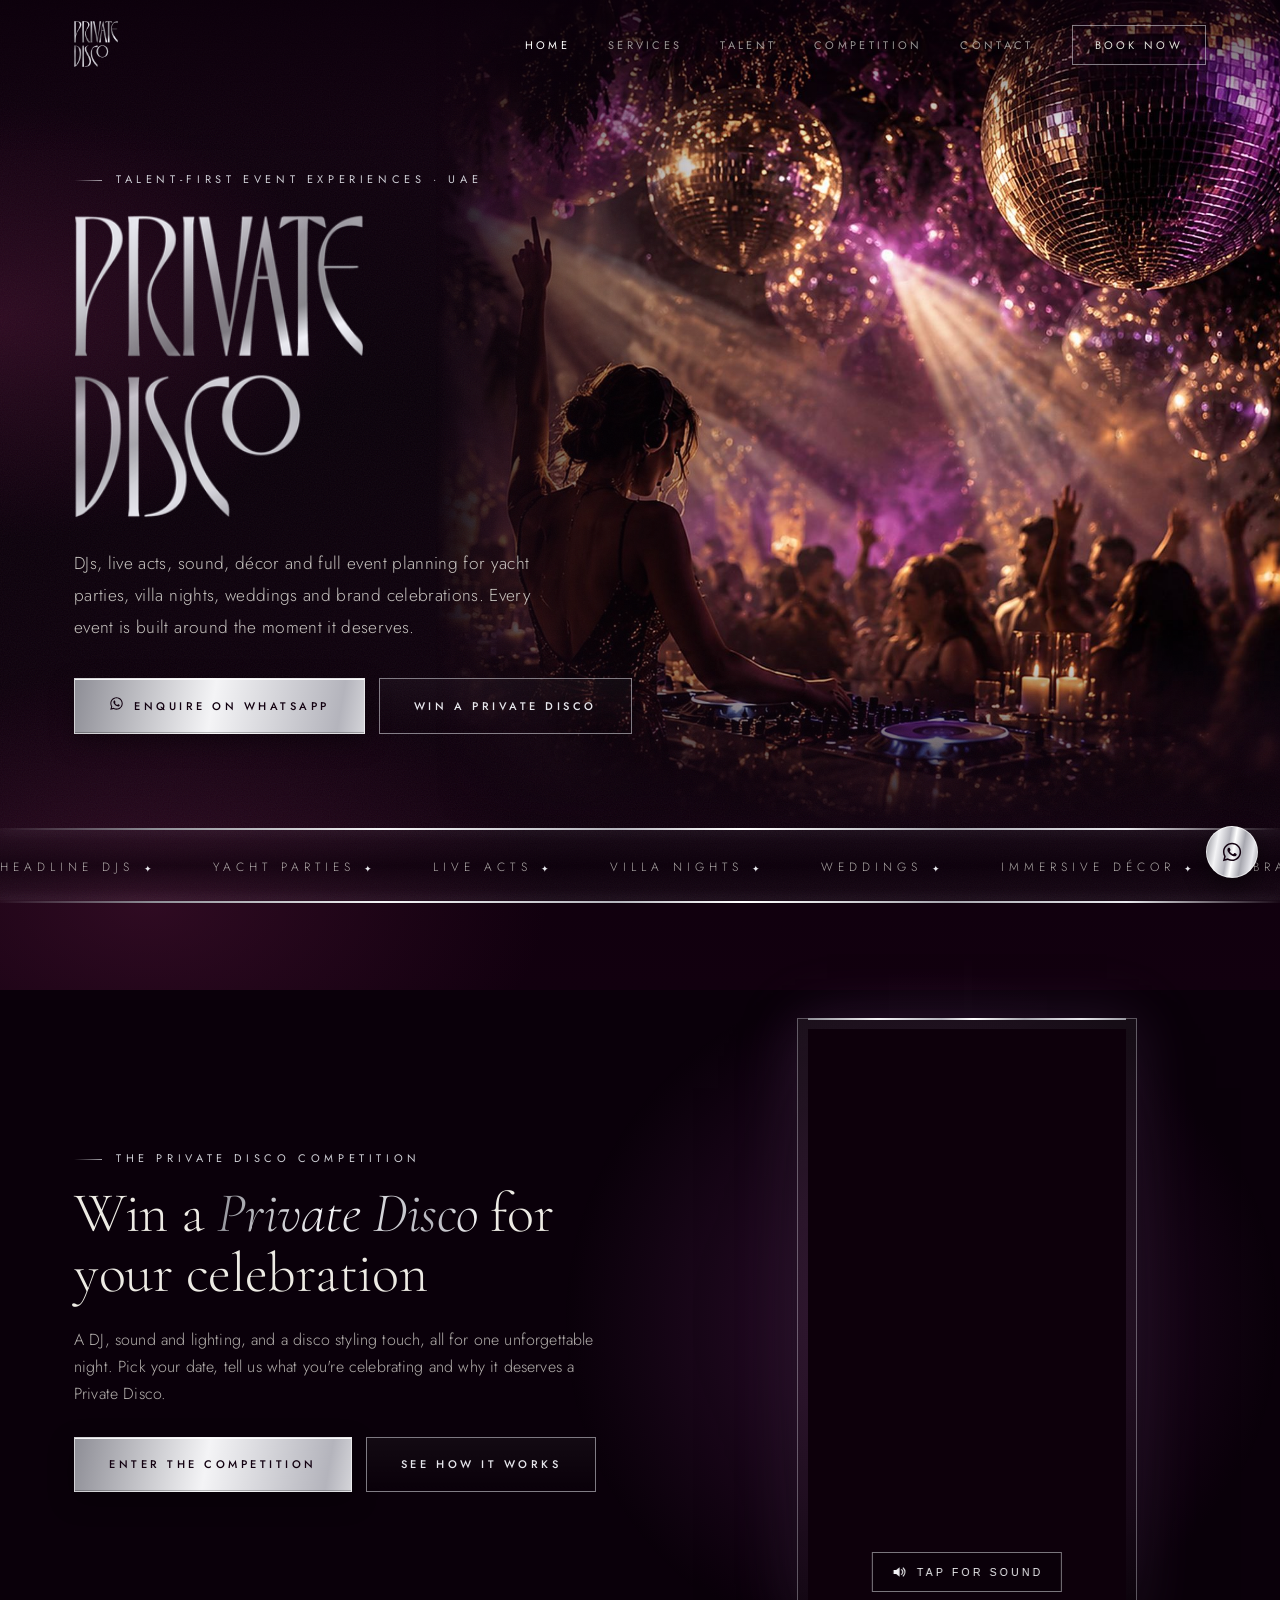
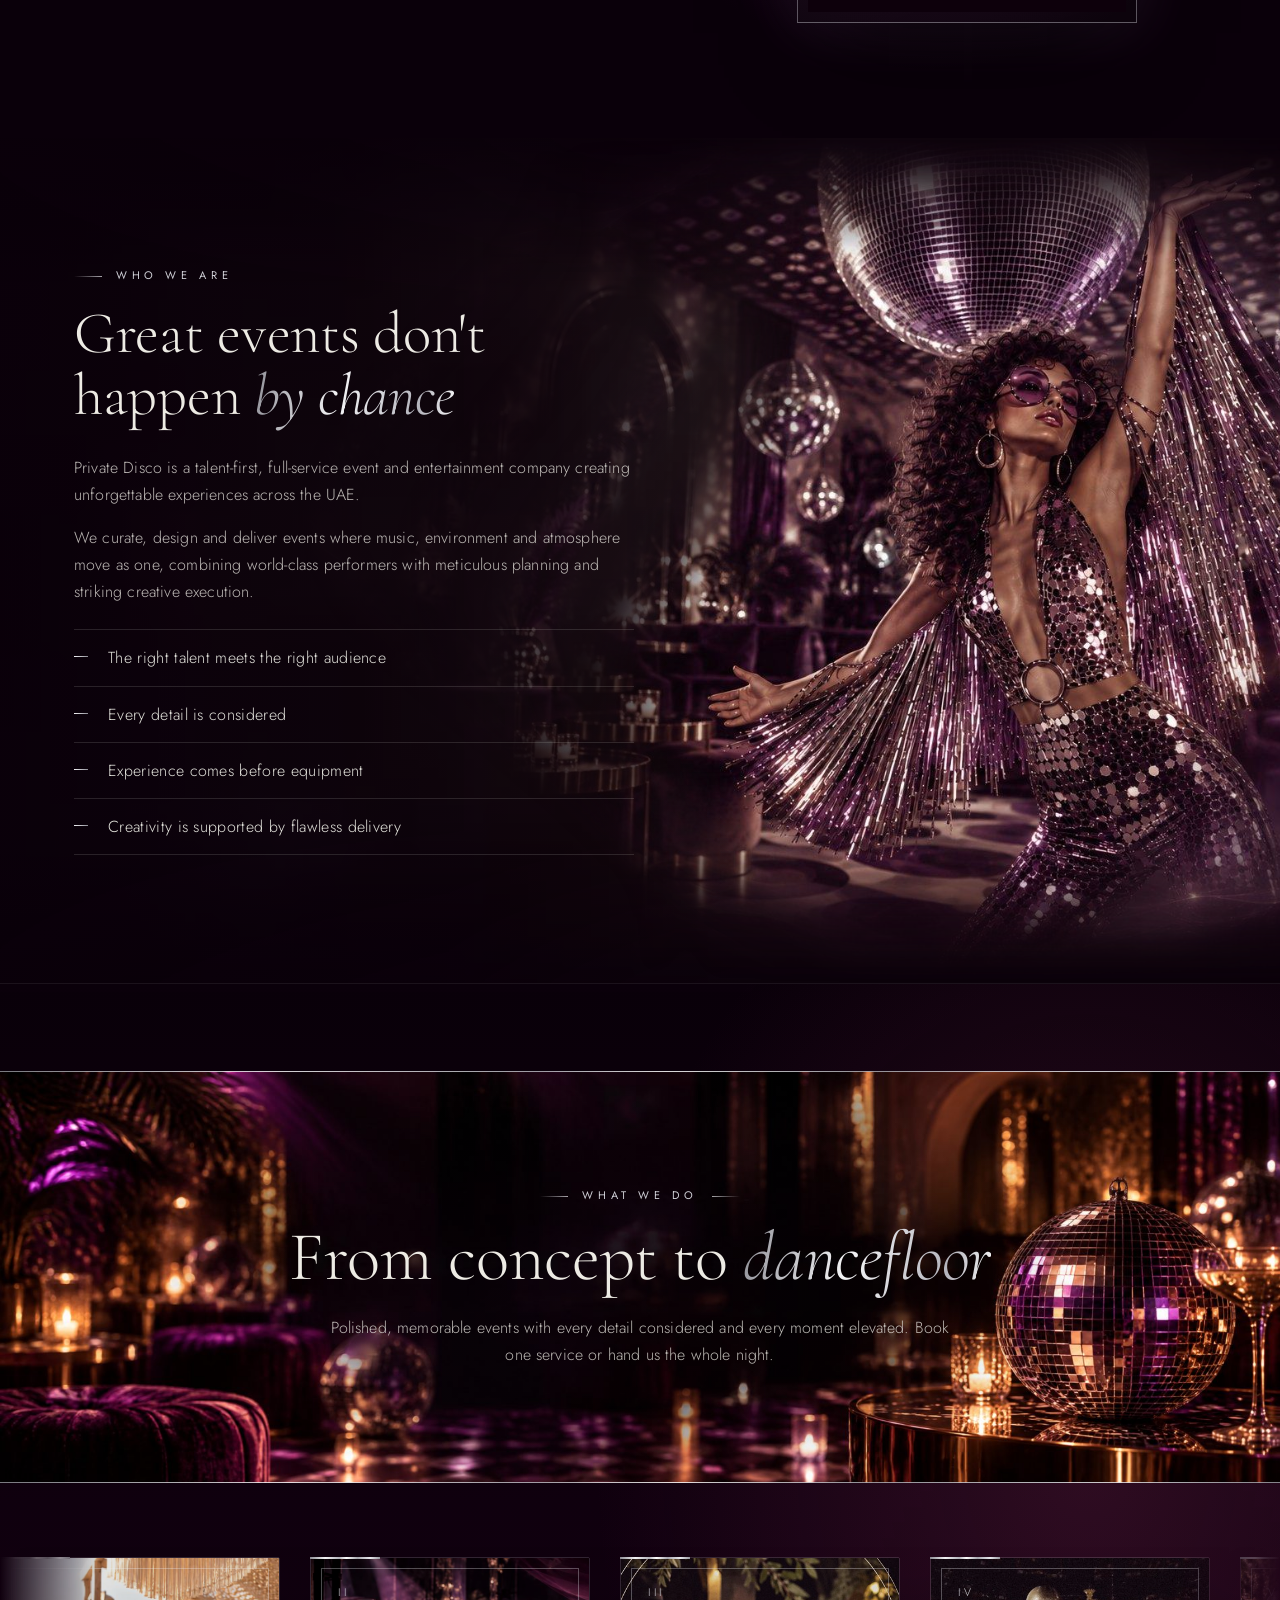
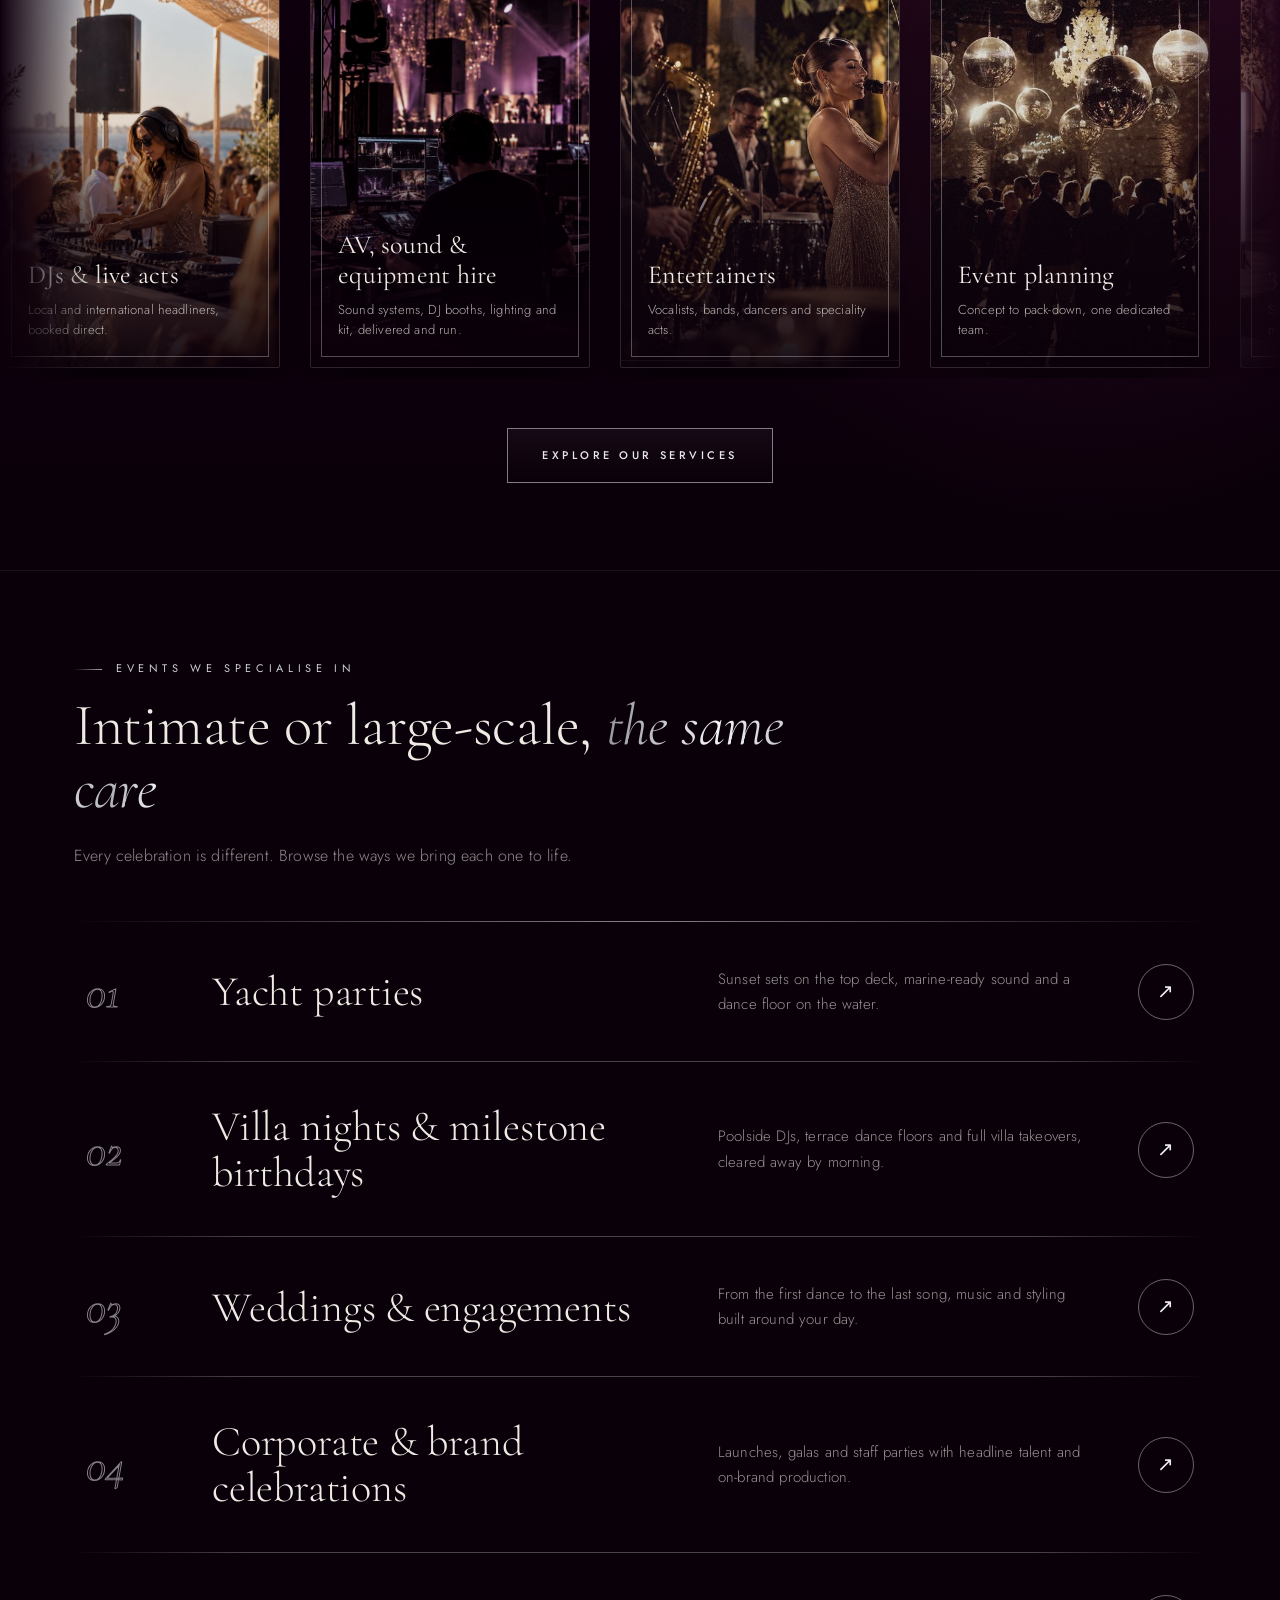
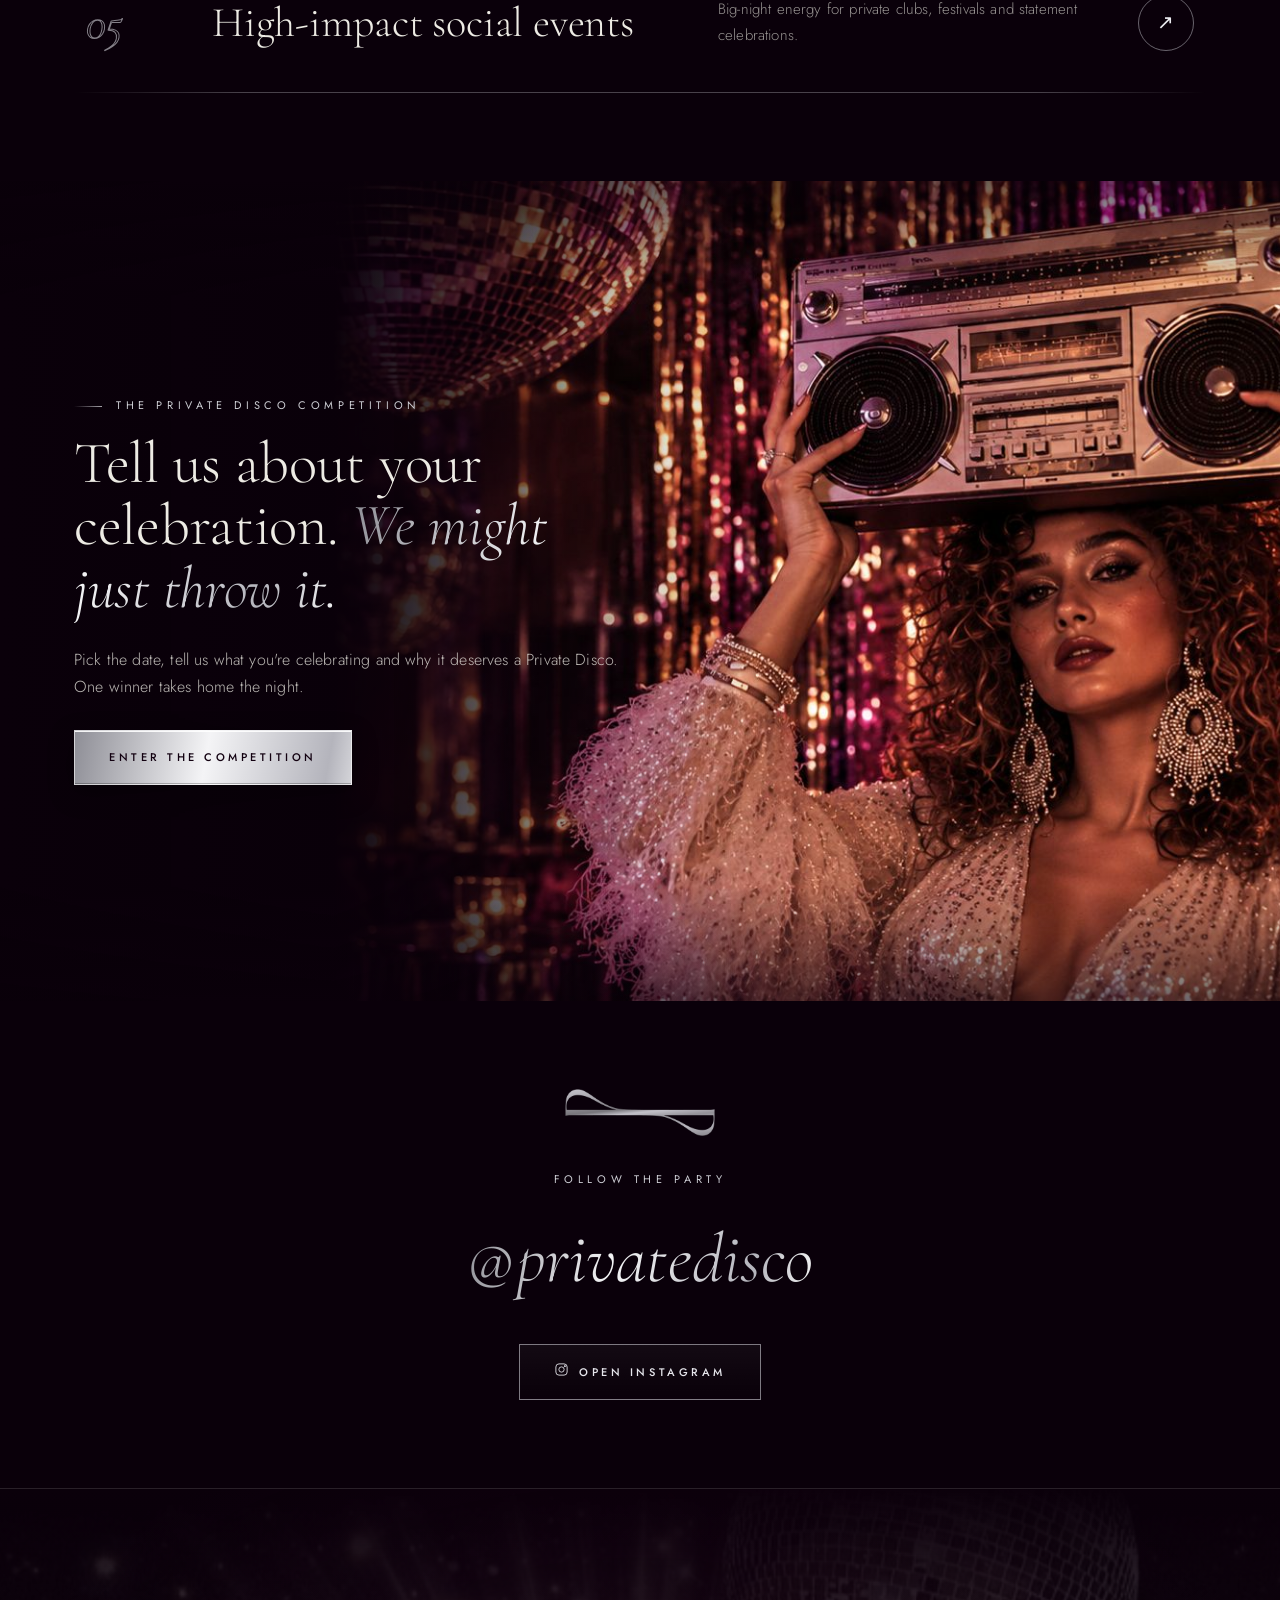
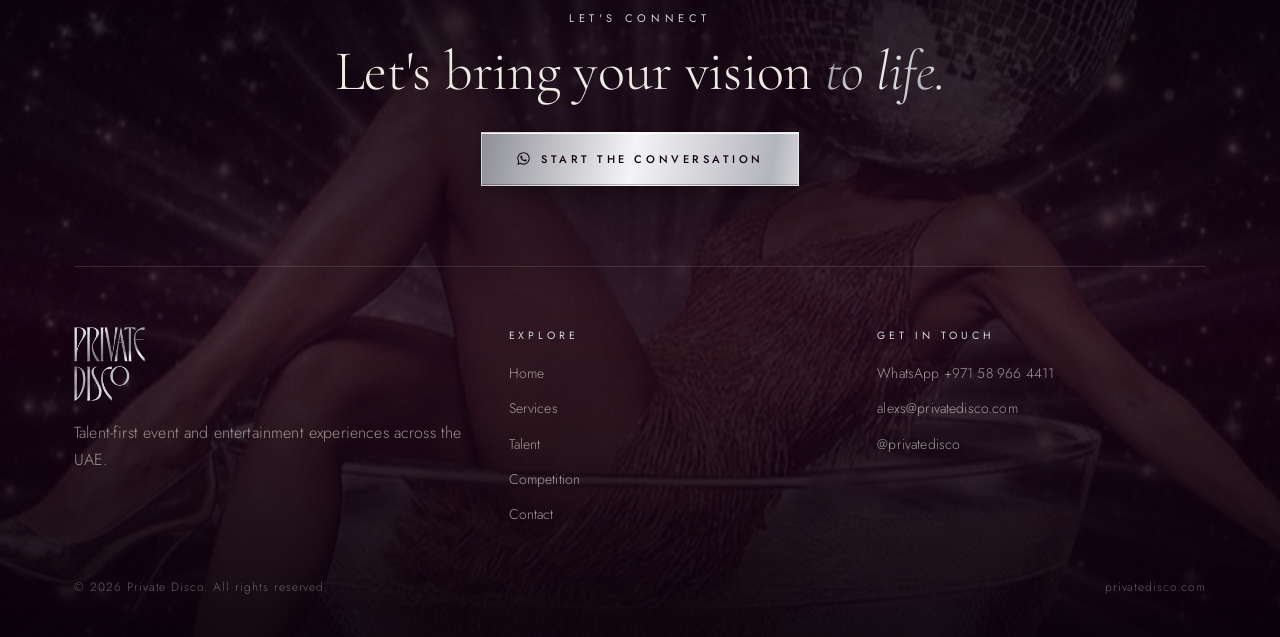
==== index.html @ cb753696 "Add files via upload" ====
<!doctype html>
<html lang="en">
<head>
<meta charset="utf-8">
<meta name="viewport" content="width=device-width, initial-scale=1">
<title>Private Disco | Private DJs, Live Acts & Event Production in Dubai & the UAE</title>
<meta name="description" content="Talent-first party and event specialists in Dubai and the UAE. Private DJs, live bands, AV and sound hire, décor and full event planning for yacht parties, villa nights, weddings and brand events.">
<link rel="canonical" href="https://privatedisco.com/">
<meta name="robots" content="index, follow, max-image-preview:large">
<meta property="og:type" content="website">
<meta property="og:site_name" content="Private Disco">
<meta property="og:locale" content="en_AE">
<meta property="og:title" content="Private Disco | Private DJs, Live Acts & Event Production in Dubai & the UAE">
<meta property="og:description" content="Talent-first party and event specialists in Dubai and the UAE. Private DJs, live bands, AV and sound hire, décor and full event planning for yacht parties, villa nights, weddings and brand events.">
<meta property="og:url" content="https://privatedisco.com/">
<meta property="og:image" content="https://privatedisco.com/assets/og-image.jpg">
<meta property="og:image:width" content="1200">
<meta property="og:image:height" content="630">
<meta name="twitter:card" content="summary_large_image">
<meta name="twitter:title" content="Private Disco | Private DJs, Live Acts & Event Production in Dubai & the UAE">
<meta name="twitter:description" content="Talent-first party and event specialists in Dubai and the UAE. Private DJs, live bands, AV and sound hire, décor and full event planning for yacht parties, villa nights, weddings and brand events.">
<meta name="twitter:image" content="https://privatedisco.com/assets/og-image.jpg">
<link rel="apple-touch-icon" href="assets/icon.png">
<script type="application/ld+json">{"@context": "https://schema.org", "@type": "EntertainmentBusiness", "@id": "https://privatedisco.com/#business", "name": "Private Disco", "description": "Talent-first, full-service event and entertainment company: private DJs, live acts, AV and sound hire, décor and event planning for yachts, villas, weddings and brand celebrations.", "url": "https://privatedisco.com/", "logo": "https://privatedisco.com/assets/logo.png", "image": "https://privatedisco.com/assets/og-image.jpg", "telephone": "+971589664411", "email": "alexs@privatedisco.com", "areaServed": [{"@type": "Country", "name": "United Arab Emirates"}, {"@type": "City", "name": "Dubai"}, {"@type": "City", "name": "Abu Dhabi"}], "address": {"@type": "PostalAddress", "addressLocality": "Dubai", "addressCountry": "AE"}, "sameAs": ["https://www.instagram.com/privatedisco/"], "contactPoint": {"@type": "ContactPoint", "telephone": "+971589664411", "contactType": "bookings", "email": "alexs@privatedisco.com", "availableLanguage": ["English"]}}</script>
<script type="application/ld+json">{"@context": "https://schema.org", "@type": "BreadcrumbList", "itemListElement": [{"@type": "ListItem", "position": 1, "name": "Home", "item": "https://privatedisco.com/"}]}</script>
<meta name="theme-color" content="#0A000A">
<link rel="icon" href="assets/favicon.png">
<link rel="preconnect" href="https://fonts.googleapis.com"><link rel="preconnect" href="https://fonts.gstatic.com" crossorigin>
<link href="https://fonts.googleapis.com/css2?family=Cormorant+Garamond:ital,wght@0,300;0,400;0,500;1,300;1,400;1,500&family=Jost:wght@300;400;500&display=swap" rel="stylesheet">
<link rel="preload" as="image" href="assets/photos/hero-dj.jpg">
<link rel="stylesheet" href="css/style.css?v=20261015211316">
</head>
<body data-page="home">
<div id="site-header"></div>

<main>
  <section class="hero-full">
    <div class="hero-bg" aria-hidden="true"></div>
    <div class="wrap hero">
    <div>
      <p class="eyebrow">Talent-first event experiences · UAE</p>
      <h1 class="hero-h1"><img class="hero-logo" src="assets/logo.png?v=20261002095315" alt="Private Disco" width="558" height="584"><span class="sr-only">Private Disco: private DJs, live acts and event production in Dubai and the UAE</span></h1>
      <p class="lead">DJs, live acts, sound, décor and full event planning for yacht parties, villa nights, weddings and brand celebrations. Every event is built around the moment it deserves.</p>
      <div class="hero-actions">
        <a class="btn btn-metal" data-wa="Hi Private Disco, I'd like to enquire about an event."><span data-icon="wa"></span>Enquire on WhatsApp</a>
        <a class="btn btn-ghost" href="competition.html">Win a Private Disco</a>
      </div>
    </div>
    </div>
  </section>

  <div class="marquee" aria-hidden="true"><div class="marquee-track">
    <span>Headline DJs <i>✦</i></span><span>Yacht Parties <i>✦</i></span><span>Live Acts <i>✦</i></span><span>Villa Nights <i>✦</i></span><span>Weddings <i>✦</i></span><span>Immersive Décor <i>✦</i></span><span>Brand Celebrations <i>✦</i></span>
    <span>Headline DJs <i>✦</i></span><span>Yacht Parties <i>✦</i></span><span>Live Acts <i>✦</i></span><span>Villa Nights <i>✦</i></span><span>Weddings <i>✦</i></span><span>Immersive Décor <i>✦</i></span><span>Brand Celebrations <i>✦</i></span>
  </div></div>

  <!-- Competition video -->
  <section class="vid-sec">
    <div class="wrap vid-wrap">
      <div class="vid-text reveal">
        <p class="eyebrow">The Private Disco Competition</p>
        <h2>Win a <span class="metal">Private Disco</span> for your celebration</h2>
        <p>A DJ, sound and lighting, and a disco styling touch, all for one unforgettable night. Pick your date, tell us what you're celebrating and why it deserves a Private Disco.</p>
        <div class="hero-actions" style="margin-top:30px">
          <a class="btn btn-metal" href="competition.html">Enter the competition</a>
          <a class="btn btn-ghost" href="competition.html#comp-form">See how it works</a>
        </div>
      </div>
      <div class="vid-frame reveal">
        <div class="yt-auto" data-yt="wBZ3mUfwxJg">
          <img class="yt-poster" src="https://i.ytimg.com/vi/wBZ3mUfwxJg/oar2.jpg" alt="Private Disco competition promo video" loading="lazy" width="1080" height="1920">
          <button class="yt-sound" type="button" aria-label="Turn video sound on or off"><svg viewBox="0 0 24 24" aria-hidden="true"><path d="M4 9v6h4l5 4V5L8 9H4z" fill="currentColor"/><path d="M16 8.5a5 5 0 0 1 0 7M18.5 6a8.5 8.5 0 0 1 0 12" fill="none" stroke="currentColor" stroke-width="1.6" stroke-linecap="round"/></svg><span>Tap for sound</span></button>
        </div>
      </div>
    </div>
  </section>

  <!-- Who we are -->
  <section class="who-flow">
    <div class="wf-blur" style="background-image:url(assets/photos/disco-lounge-blur.jpg)" aria-hidden="true"></div>
    <div class="wf-img" role="img" aria-label="Dancer in silver fringe under mirror balls in a velvet disco lounge" style="background-image:url(assets/photos/disco-lounge.jpg?v=3)"></div>
    <div class="wrap wf-wrap">
      <div class="wf-text reveal">
        <p class="eyebrow">Who we are</p>
        <h2>Great events don't happen <span class="metal">by chance</span></h2>
        <p>Private Disco is a talent-first, full-service event and entertainment company creating unforgettable experiences across the UAE.</p>
        <p>We curate, design and deliver events where music, environment and atmosphere move as one, combining world-class performers with meticulous planning and striking creative execution.</p>
        <ul class="ticks">
          <li>The right talent meets the right audience</li>
          <li>Every detail is considered</li>
          <li>Experience comes before equipment</li>
          <li>Creativity is supported by flawless delivery</li>
        </ul>
      </div>
    </div>
  </section>

  <!-- What we do -->
  <section class="wrap tone tone-b">
    <div class="title-strip reveal">
      <div class="ts-bg" style="background-image:url(assets/banners/what-we-do-strip.jpg)"></div>
      <div class="ts-inner">
        <p class="eyebrow">What we do</p>
        <h2>From concept to <span class="metal">dancefloor</span></h2>
        <p>Polished, memorable events with every detail considered and every moment elevated. Book one service or hand us the whole night.</p>
      </div>
    </div>
    <div class="arch-banner reveal">
    <div class="arch-track">
      <a class="arch-card" href="services.html">
        <figure class="arch"><img src="assets/services/djs-live.jpg" alt="DJ playing a sunset beach party" loading="lazy" width="480" height="672"></figure>
        <span class="arch-num">I</span>
        <h3>DJs &amp; live acts</h3>
        <p>Local and international headliners, booked direct.</p>
      </a>
      <a class="arch-card" href="services.html">
        <figure class="arch"><img src="assets/services/av-booth.jpg?v=2" alt="Sound engineer at the AV desk overlooking a lit event" loading="lazy" width="480" height="672"></figure>
        <span class="arch-num">II</span>
        <h3>AV, sound &amp; equipment hire</h3>
        <p>Sound systems, DJ booths, lighting and kit, delivered and run.</p>
      </a>
      <a class="arch-card" href="services.html">
        <figure class="arch"><img src="assets/services/entertainers.jpg?v=20261008161549" alt="Entertainers performing at a private party" loading="lazy" width="480" height="672"></figure>
        <span class="arch-num">III</span>
        <h3>Entertainers</h3>
        <p>Vocalists, bands, dancers and speciality acts.</p>
      </a>
      <a class="arch-card" href="services.html">
        <figure class="arch"><img src="assets/services/planning.jpg?v=20261002095315" alt="Event planner styling a party venue" loading="lazy" width="480" height="672"></figure>
        <span class="arch-num">IV</span>
        <h3>Event planning</h3>
        <p>Concept to pack-down, one dedicated team.</p>
      </a>
      <a class="arch-card" href="services.html">
        <figure class="arch"><img src="assets/services/booth-360.jpg" alt="Guests dancing on a 360 video booth platform" loading="lazy" width="480" height="672"></figure>
        <span class="arch-num">V</span>
        <h3>360° &amp; photo booths</h3>
        <p>Slow-motion video and styled photo moments.</p>
      </a>
      <a class="arch-card" href="services.html">
        <figure class="arch"><img src="assets/services/balloons.jpg" alt="Statement balloon installation at an event" loading="lazy" width="480" height="672"></figure>
        <span class="arch-num">VI</span>
        <h3>Balloon installations</h3>
        <p>Statement arches, clouds and glowing spheres.</p>
      </a>
      <a class="arch-card" href="services.html">
        <figure class="arch"><img src="assets/services/event-branding.jpg" alt="Private Disco logo glowing over mirror balls" loading="lazy" width="480" height="672"></figure>
        <span class="arch-num">VII</span>
        <h3>Event branding &amp; digital design</h3>
        <p>Logos, signage, invites and on-screen visuals for your event.</p>
      </a>
      <a class="arch-card" href="services.html">
        <figure class="arch"><img src="assets/services/florals.jpg" alt="Floral and décor styling for an event" loading="lazy" width="480" height="672"></figure>
        <span class="arch-num">VIII</span>
        <h3>Florals &amp; décor</h3>
        <p>Bespoke florals, greenery and custom builds.</p>
      </a>
      <a class="arch-card" href="services.html">
        <figure class="arch"><img src="assets/services/yacht-party.jpg" alt="Sunset party with a DJ on a yacht deck" loading="lazy" width="480" height="672"></figure>
        <span class="arch-num">IX</span>
        <h3>Yacht hire</h3>
        <p>The yacht, the crew and the party on board.</p>
      </a>
      <a class="arch-card" aria-hidden="true" tabindex="-1" href="services.html">
        <figure class="arch"><img src="assets/services/djs-live.jpg" alt="DJ playing a sunset beach party in Dubai" loading="lazy" width="480" height="672"></figure>
        <span class="arch-num">I</span>
        <h3>DJs &amp; live acts</h3>
        <p>Local and international headliners, booked direct.</p>
      </a>
      <a class="arch-card" aria-hidden="true" tabindex="-1" href="services.html">
        <figure class="arch"><img src="assets/services/av-booth.jpg?v=2" alt="Sound engineer at the AV desk at a live event" loading="lazy" width="480" height="672"></figure>
        <span class="arch-num">II</span>
        <h3>AV, sound &amp; equipment hire</h3>
        <p>Sound systems, DJ booths, lighting and kit, delivered and run.</p>
      </a>
      <a class="arch-card" aria-hidden="true" tabindex="-1" href="services.html">
        <figure class="arch"><img src="assets/services/entertainers.jpg?v=20261008161549" alt="" loading="lazy" width="480" height="672"></figure>
        <span class="arch-num">III</span>
        <h3>Entertainers</h3>
        <p>Vocalists, bands, dancers and speciality acts.</p>
      </a>
      <a class="arch-card" aria-hidden="true" tabindex="-1" href="services.html">
        <figure class="arch"><img src="assets/services/planning.jpg?v=20261002095315" alt="" loading="lazy" width="480" height="672"></figure>
        <span class="arch-num">IV</span>
        <h3>Event planning</h3>
        <p>Concept to pack-down, one dedicated team.</p>
      </a>
      <a class="arch-card" aria-hidden="true" tabindex="-1" href="services.html">
        <figure class="arch"><img src="assets/services/booth-360.jpg" alt="Guests on a 360 video booth at a party" loading="lazy" width="480" height="672"></figure>
        <span class="arch-num">V</span>
        <h3>360° &amp; photo booths</h3>
        <p>Slow-motion video and styled photo moments.</p>
      </a>
      <a class="arch-card" aria-hidden="true" tabindex="-1" href="services.html">
        <figure class="arch"><img src="assets/services/balloons.jpg" alt="" loading="lazy" width="480" height="672"></figure>
        <span class="arch-num">VI</span>
        <h3>Balloon installations</h3>
        <p>Statement arches, clouds and glowing spheres.</p>
      </a>
      <a class="arch-card" aria-hidden="true" tabindex="-1" href="services.html">
        <figure class="arch"><img src="assets/services/event-branding.jpg" alt="Private Disco branding at an event" loading="lazy" width="480" height="672"></figure>
        <span class="arch-num">VII</span>
        <h3>Event branding &amp; digital design</h3>
        <p>Logos, signage, invites and on-screen visuals for your event.</p>
      </a>
      <a class="arch-card" aria-hidden="true" tabindex="-1" href="services.html">
        <figure class="arch"><img src="assets/services/florals.jpg" alt="" loading="lazy" width="480" height="672"></figure>
        <span class="arch-num">VIII</span>
        <h3>Florals &amp; décor</h3>
        <p>Bespoke florals, greenery and custom builds.</p>
      </a>
      <a class="arch-card" aria-hidden="true" tabindex="-1" href="services.html">
        <figure class="arch"><img src="assets/services/yacht-party.jpg" alt="Sunset yacht party with a DJ in Dubai" loading="lazy" width="480" height="672"></figure>
        <span class="arch-num">IX</span>
        <h3>Yacht hire</h3>
        <p>The yacht, the crew and the party on board.</p>
      </a>
    </div>
    </div>
    <div style="text-align:center;margin-top:50px"><a class="btn btn-ghost" href="services.html">Explore our services</a></div>
  </section>

  <!-- Events -->
  <section class="wrap">
    <div class="section-head reveal">
      <p class="eyebrow">Events we specialise in</p>
      <h2>Intimate or large-scale, <span class="metal">the same care</span></h2>
      <p>Every celebration is different. Browse the ways we bring each one to life.</p>
    </div>
    <div class="ev-list">
      <a class="ev-row reveal" data-wa="Hi Private Disco, I'd like to plan a yacht party.">
        <span class="ev-n">01</span>
        <h3 class="ev-name">Yacht parties</h3>
        <p class="ev-desc">Sunset sets on the top deck, marine-ready sound and a dance floor on the water.</p>
        <span class="ev-go" aria-hidden="true">&#8599;</span>
      </a>
      <a class="ev-row reveal" data-wa="Hi Private Disco, I'd like to plan a villa party.">
        <span class="ev-n">02</span>
        <h3 class="ev-name">Villa nights &amp; milestone birthdays</h3>
        <p class="ev-desc">Poolside DJs, terrace dance floors and full villa takeovers, cleared away by morning.</p>
        <span class="ev-go" aria-hidden="true">&#8599;</span>
      </a>
      <a class="ev-row reveal" data-wa="Hi Private Disco, I'd like to talk about a wedding.">
        <span class="ev-n">03</span>
        <h3 class="ev-name">Weddings &amp; engagements</h3>
        <p class="ev-desc">From the first dance to the last song, music and styling built around your day.</p>
        <span class="ev-go" aria-hidden="true">&#8599;</span>
      </a>
      <a class="ev-row reveal" data-wa="Hi Private Disco, I'd like to plan a corporate event.">
        <span class="ev-n">04</span>
        <h3 class="ev-name">Corporate &amp; brand celebrations</h3>
        <p class="ev-desc">Launches, galas and staff parties with headline talent and on-brand production.</p>
        <span class="ev-go" aria-hidden="true">&#8599;</span>
      </a>
      <a class="ev-row reveal" data-wa="Hi Private Disco, I'd like to plan an event.">
        <span class="ev-n">05</span>
        <h3 class="ev-name">High-impact social events</h3>
        <p class="ev-desc">Big-night energy for private clubs, festivals and statement celebrations.</p>
        <span class="ev-go" aria-hidden="true">&#8599;</span>
      </a>
    </div>
  </section>

  <!-- Competition -->
  <section class="who-flow comp-flow">
    <div class="cf-bg" role="img" aria-label="Woman in a sequin jacket holding a silver boombox overhead in a disco lounge" style="background-image:url(assets/photos/boombox-lounge.jpg)"></div>
    <div class="wrap wf-wrap">
      <div class="wf-text reveal">
        <p class="eyebrow">The Private Disco Competition</p>
        <h2>Tell us about your celebration. <span class="metal">We might just throw it.</span></h2>
        <p>Pick the date, tell us what you're celebrating and why it deserves a Private Disco. One winner takes home the night.</p>
        <a class="btn btn-metal" href="competition.html" style="margin-top:30px">Enter the competition</a>
      </div>
    </div>
  </section>

  <section class="wrap insta">
    <img class="icon-rule" src="assets/icon.png" alt="" width="426" height="134">
    <p class="eyebrow" style="margin-top:34px">Follow the party</p>
    <a class="handle metal" data-ig data-text="ig">@privatedisco</a>
    <div><a class="btn btn-ghost" data-ig><span data-icon="ig"></span>Open Instagram</a></div>
  </section>
</main>

<div id="site-footer"></div>
<script src="js/config.js?v=20261015211316"></script>
<script src="js/main.js?v=20261015211316"></script>
</body>
</html>
---- css/style.css ----
/* PRIVATE DISCO — styles built from the Feb 2023 brand guidelines */
:root{
  --black:#0A000A; --violet:#170012; --violet-2:#18000C;
  --le-grey:#1c181a; --violent-violet:#201226; --purple:#3f234c; --maroon:#431323;
  --offwhite:#E1E1DA; --white:#FFFFFF; --silver:#E7E7E7; --silver-2:#AAAAAA; --steel:#bfbfbf;
  --brass:#9C8155; --brass-2:#DDCCAC; --cream:#d7c2b0;
  --line:rgba(225,225,218,.14);
  --muted:rgba(225,225,218,.66);
  --head:"Cormorant Garamond","Restora",Georgia,serif;
  --body:"Jost","Helvetica Neue",Arial,sans-serif;
  --wrap:1180px;
}
*{box-sizing:border-box;margin:0;padding:0}
html{scroll-behavior:smooth}
body{
  background:var(--black);
  background-image:radial-gradient(120% 80% at 85% 0%,#1d0017 0%,transparent 60%),
                   linear-gradient(180deg,var(--violet) 0%,var(--black) 55%,var(--violet-2) 100%);
  background-attachment:fixed;
  color:var(--offwhite); font-family:var(--body); font-size:16px; line-height:1.7;
  -webkit-font-smoothing:antialiased; overflow-x:hidden;
}
img{max-width:100%;height:auto;display:block}
a{color:inherit;text-decoration:none}
::selection{background:var(--purple);color:var(--white)}

.wrap{max-width:var(--wrap);margin:0 auto;padding-left:24px;padding-right:24px}
.eyebrow{font-family:var(--body);font-size:12px;letter-spacing:.32em;text-transform:uppercase;color:var(--brass-2)}
h1,h2,h3{font-family:var(--head);font-style:italic;font-weight:600;line-height:1.1;color:var(--offwhite);font-variation-settings:"SOFT" 50,"WONK" 0}
h1{font-size:clamp(40px,6vw,76px)}
h2{font-size:clamp(32px,4.4vw,52px)}
h3{font-size:clamp(22px,2.4vw,28px)}
p{color:var(--muted)}
.lead{font-family:var(--body);font-style:normal;font-size:clamp(16px,1.5vw,18px);letter-spacing:.04em;line-height:1.8;color:var(--offwhite)}
.metal{background:linear-gradient(100deg,#9a9a9a 0%,#f4f4f4 35%,#b5b5b5 55%,#ececec 80%,#9c9c9c 100%);
  -webkit-background-clip:text;background-clip:text;color:transparent}
.brass{color:var(--brass-2)}

/* ---------- buttons ---------- */
.btn{display:inline-flex;align-items:center;justify-content:center;gap:10px;padding:15px 28px;border-radius:999px;
  font-family:var(--body);font-size:13px;letter-spacing:.2em;text-transform:uppercase;cursor:pointer;border:1px solid transparent;
  transition:transform .25s ease,background .25s ease,color .25s ease,border-color .25s ease}
.btn:hover{transform:translateY(-2px)}
.btn-metal{background:linear-gradient(100deg,#b9b9b9,#f3f3f3 45%,#c4c4c4);color:#140010}
.btn-metal:hover{background:linear-gradient(100deg,#DDCCAC,#f6ecd8 45%,#c9b38a)}
.btn-ghost{border-color:rgba(225,225,218,.4);color:var(--offwhite);background:transparent}
.btn-ghost:hover{border-color:var(--brass-2);color:var(--brass-2)}
.btn svg{width:18px;height:18px}

/* ---------- header ---------- */
.site-header{position:fixed;inset:0 0 auto 0;z-index:50;transition:background .3s ease,border-color .3s ease;border-bottom:1px solid transparent}
.site-header.scrolled{background:rgba(10,0,10,.86);backdrop-filter:blur(14px);-webkit-backdrop-filter:blur(14px);border-color:var(--line)}
.nav{display:flex;align-items:center;justify-content:space-between;height:78px}
.brand img{height:46px;width:auto}
.nav-links{display:flex;gap:34px;list-style:none;align-items:center}
.nav-links a{font-size:12px;letter-spacing:.24em;text-transform:uppercase;color:var(--muted);transition:color .2s}
.nav-links a:hover,.nav-links a.active{color:var(--offwhite)}
.nav-links a.active{border-bottom:1px solid var(--brass-2);padding-bottom:4px}
.nav-cta{padding:10px 20px!important;border:1px solid rgba(225,225,218,.4);border-radius:999px;color:var(--offwhite)!important}
.nav-cta:hover{border-color:var(--brass-2);color:var(--brass-2)!important}
.menu-btn{display:none;background:none;border:0;color:var(--offwhite);cursor:pointer;width:44px;height:44px}
.menu-btn span{display:block;width:26px;height:1px;background:currentColor;margin:7px auto;transition:transform .3s,opacity .3s}
.menu-open .menu-btn span:nth-child(1){transform:translateY(8px) rotate(45deg)}
.menu-open .menu-btn span:nth-child(2){opacity:0}
.menu-open .menu-btn span:nth-child(3){transform:translateY(-8px) rotate(-45deg)}

@media (max-width:900px){
  .menu-btn{display:block;position:relative;z-index:60}
  .nav-links{position:fixed;inset:0;flex-direction:column;justify-content:center;gap:30px;background:rgba(10,0,10,.97);
    opacity:0;pointer-events:none;transition:opacity .3s}
  .nav-links a{font-size:15px}
  .menu-open .nav-links{opacity:1;pointer-events:auto}
  .brand img{height:40px}
}

/* ---------- hero ---------- */
.hero{min-height:100vh;min-height:100svh;display:grid;grid-template-columns:1.1fr .9fr;align-items:center;gap:40px;padding-top:110px;padding-bottom:60px}
.hero-logo{width:min(290px,62%);margin:26px 0 30px;animation:rise 1.2s cubic-bezier(.2,.7,.2,1) both}
.hero .lead{max-width:520px;margin-bottom:34px}
.hero-actions{display:flex;flex-wrap:wrap;gap:14px}
.hero-photo{position:relative;border-radius:260px 260px 16px 16px;overflow:hidden;aspect-ratio:3/4.3;max-height:78vh;justify-self:end;width:100%;max-width:440px;
  border:1px solid var(--line);animation:rise 1.4s .15s cubic-bezier(.2,.7,.2,1) both}
.hero-photo img{width:100%;height:100%;object-fit:cover;filter:saturate(.9) contrast(1.05)}
.hero-photo::after{content:"";position:absolute;inset:0;background:linear-gradient(180deg,transparent 45%,rgba(10,0,10,.85))}
.hero-photo figcaption{position:absolute;left:24px;bottom:22px;z-index:2;font-size:11px;letter-spacing:.3em;text-transform:uppercase;color:var(--brass-2)}
@keyframes rise{from{opacity:0;transform:translateY(24px)}to{opacity:1;transform:none}}
@media (max-width:900px){
  section{padding:80px 0}
  .hero{grid-template-columns:1fr;text-align:left;padding-top:120px}
  .hero-photo{justify-self:start;max-width:100%;aspect-ratio:4/3.4;border-radius:200px 200px 14px 14px}
}

/* ---------- sections ---------- */
section{padding:110px 0}
.section-head{max-width:720px;margin-bottom:56px}
.section-head h2{margin:14px 0 18px}
.divider{height:1px;background:linear-gradient(90deg,transparent,rgba(225,225,218,.28),transparent);border:0}
.icon-rule{width:150px;opacity:.8;margin:0 auto}
.page-hero{padding:170px 0 70px;text-align:center}
.page-hero h1{margin:16px 0 20px}
.page-hero p{max-width:620px;margin:0 auto}
.page-hero .icon-rule{margin-top:34px}

/* marquee */
.marquee{border-block:1px solid var(--line);overflow:hidden;padding:22px 0;white-space:nowrap}
.marquee-track{display:inline-flex;gap:48px;animation:slide 38s linear infinite}
.marquee span{font-family:var(--body);font-style:normal;font-size:15px;letter-spacing:.32em;text-transform:uppercase;color:var(--steel)}
.marquee i{color:var(--brass);font-style:normal}
@keyframes slide{to{transform:translateX(-50%)}}

/* services grid */
.services{display:grid;grid-template-columns:repeat(3,1fr);gap:22px}
.service{position:relative;padding:40px 34px 36px;border:1px solid var(--line);border-radius:18px;
  background:linear-gradient(160deg,rgba(63,35,76,.35),rgba(23,0,18,.2) 60%);overflow:hidden;transition:border-color .3s,transform .3s}
.service:hover{border-color:rgba(221,204,172,.5);transform:translateY(-4px)}
.service .num{font-family:var(--head);font-style:italic;font-size:15px;color:var(--brass-2)}
.service h3{margin:22px 0 14px}
.service ul{list-style:none;margin-top:22px;display:grid;gap:10px}
.service li{font-size:14px;color:var(--offwhite);padding-left:22px;position:relative}
.service li::before{content:"";position:absolute;left:0;top:11px;width:12px;height:1px;background:var(--brass-2)}
.service .more{display:inline-block;margin-top:28px;font-size:12px;letter-spacing:.22em;text-transform:uppercase;color:var(--brass-2)}
@media (max-width:980px){.services{grid-template-columns:1fr}}

/* venues split */
.venues{display:grid;grid-template-columns:1fr 1fr;gap:22px}
.venue{padding:48px 40px;border-radius:18px;border:1px solid var(--line);min-height:320px;display:flex;flex-direction:column;justify-content:flex-end;position:relative;overflow:hidden}
.venue.yacht{background:linear-gradient(200deg,#2a1636,#0d000b 70%)}
.venue.villa{background:linear-gradient(200deg,#3a1122,#0d000b 70%)}
.venue .big{position:absolute;top:26px;right:30px;font-family:var(--head);font-style:italic;font-size:110px;line-height:1;color:rgba(225,225,218,.06)}
.venue h3{margin:12px 0 10px}
@media (max-width:820px){.venues{grid-template-columns:1fr}}

/* service detail (services page) */
.detail{display:grid;grid-template-columns:.8fr 1.2fr;gap:60px;padding:80px 0;border-top:1px solid var(--line)}
.detail:first-of-type{border-top:0}
.detail h2{margin-top:12px}
.detail .cols{display:grid;grid-template-columns:1fr 1fr;gap:30px;margin-top:30px}
.detail h4{font-family:var(--body);font-size:12px;letter-spacing:.24em;text-transform:uppercase;color:var(--brass-2);margin-bottom:12px;font-weight:400}
.detail ul{list-style:none;display:grid;gap:9px}
.detail li{font-size:15px;color:var(--offwhite);padding-left:22px;position:relative}
.detail li::before{content:"";position:absolute;left:0;top:12px;width:12px;height:1px;background:var(--brass-2)}
@media (max-width:860px){.detail{grid-template-columns:1fr;gap:20px}.detail .cols{grid-template-columns:1fr}}

/* process steps */
.steps{display:grid;grid-template-columns:repeat(4,1fr);gap:22px;counter-reset:s}
.step{border-top:1px solid rgba(221,204,172,.4);padding-top:22px}
.step::before{counter-increment:s;content:"0" counter(s);font-family:var(--head);font-style:italic;color:var(--brass-2);font-size:18px}
.step h3{font-size:22px;margin:10px 0 8px}
.step p{font-size:14px}
@media (max-width:900px){.steps{grid-template-columns:1fr 1fr}}
@media (max-width:520px){.steps{grid-template-columns:1fr}}

/* competition band */
.band{position:relative;border-radius:24px;overflow:hidden;padding:90px 60px;border:1px solid rgba(221,204,172,.25);box-shadow:0 30px 80px rgba(0,0,0,.5);
  background:linear-gradient(90deg,rgba(13,0,11,.92) 0%,rgba(13,0,11,.55) 55%,rgba(13,0,11,.1) 100%),radial-gradient(90% 120% at 0% 100%,rgba(67,19,35,.7),transparent 60%),url(../assets/banners/ball-dark.jpg) right center/cover no-repeat,#0d000b}
.band .inner{position:relative;z-index:1;max-width:620px}
.band h2{margin:14px 0 16px}
.band .btn{margin-top:28px}
@media (max-width:700px){.band{padding:56px 26px;background-position:0 0,0 0,72% center,0 0}.band .inner{text-shadow:0 2px 20px #000}}

/* instagram */
.insta{text-align:center}
.insta .handle{font-family:var(--head);font-style:italic;font-size:clamp(34px,6vw,70px);display:inline-block;margin:10px 0 26px;transition:color .3s}
.insta .handle:hover{color:var(--brass-2)}

/* ---------- forms ---------- */
.form-card{border:1px solid var(--line);border-radius:22px;padding:44px;background:linear-gradient(170deg,rgba(32,18,38,.75),rgba(10,0,10,.6))}
.form-grid{display:grid;grid-template-columns:1fr 1fr;gap:18px}
.field{display:flex;flex-direction:column;gap:8px}
.field.full{grid-column:1/-1}
label,.label{font-size:11px;letter-spacing:.22em;text-transform:uppercase;color:var(--steel)}
label .req{color:var(--brass-2)}
input,select,textarea{color-scheme:dark;width:100%;font:inherit;font-size:16px;color:var(--offwhite);background:rgba(10,0,10,.55);
  border:1px solid rgba(225,225,218,.2);border-radius:12px;padding:14px 16px;outline:none;transition:border-color .2s,box-shadow .2s}
input::placeholder,textarea::placeholder{color:rgba(225,225,218,.35)}
input:focus,select:focus,textarea:focus{border-color:var(--brass-2);box-shadow:0 0 0 3px rgba(221,204,172,.12)}
select{appearance:none;background-image:linear-gradient(45deg,transparent 50%,var(--steel) 50%),linear-gradient(135deg,var(--steel) 50%,transparent 50%);
  background-position:calc(100% - 20px) 50%,calc(100% - 15px) 50%;background-size:5px 5px;background-repeat:no-repeat}
select option{background:#140010}
textarea{min-height:130px;resize:vertical}
input[type=time]::-webkit-calendar-picker-indicator{filter:invert(.85)}
.check{display:flex;gap:12px;align-items:flex-start;font-size:14px;color:var(--muted);text-transform:none;letter-spacing:0}
.check input{width:18px;height:18px;margin-top:4px;accent-color:var(--brass);flex:none}
.form-note{font-size:13px;color:var(--muted);margin-top:14px}
.form-status{margin-top:18px;padding:16px 18px;border-radius:12px;display:none;font-size:15px}
.form-status.show{display:block}
.form-status.ok{background:rgba(221,204,172,.12);border:1px solid rgba(221,204,172,.4);color:var(--brass-2)}
.form-status.err{background:rgba(67,19,35,.5);border:1px solid rgba(200,90,120,.5);color:#f1c8d4}
.invalid{border-color:#c0607e!important}
@media (max-width:640px){.form-card{padding:28px 20px}.form-grid{grid-template-columns:1fr}}

/* ---------- calendar ---------- */
.comp-layout{display:grid;grid-template-columns:.95fr 1.05fr;gap:28px;align-items:start}
@media (max-width:980px){.comp-layout{grid-template-columns:1fr}}
.calendar{border:1px solid var(--line);border-radius:22px;padding:30px;background:linear-gradient(170deg,rgba(63,35,76,.45),rgba(10,0,10,.6));position:sticky;top:100px}
@media (max-width:980px){.calendar{position:static}}
.cal-head{display:flex;align-items:center;justify-content:space-between;margin-bottom:22px}
.cal-title{font-family:var(--head);font-style:italic;font-size:26px}
.cal-nav{display:flex;gap:8px}
.cal-nav button{width:40px;height:40px;border-radius:50%;border:1px solid rgba(225,225,218,.25);background:none;color:var(--offwhite);cursor:pointer;font-size:18px;transition:border-color .2s,color .2s}
.cal-nav button:hover:not(:disabled){border-color:var(--brass-2);color:var(--brass-2)}
.cal-nav button:disabled{opacity:.25;cursor:default}
.cal-grid{display:grid;grid-template-columns:repeat(7,1fr);gap:6px}
.cal-dow{font-size:11px;letter-spacing:.14em;text-transform:uppercase;color:var(--steel);text-align:center;padding-bottom:8px}
.cal-day{aspect-ratio:1;border-radius:50%;border:1px solid transparent;background:none;color:var(--offwhite);font:inherit;font-size:15px;cursor:pointer;transition:background .2s,border-color .2s,color .2s}
.cal-day:hover:not(:disabled){border-color:rgba(221,204,172,.6)}
.cal-day.today{border-color:rgba(225,225,218,.3)}
.cal-day.wknd{color:var(--brass-2)}
.cal-day.sel{background:linear-gradient(135deg,#f3f3f3,#b9b9b9);color:#140010;border-color:transparent}
.cal-day:disabled{color:rgba(225,225,218,.18);cursor:default}
.cal-picked{margin-top:22px;padding-top:18px;border-top:1px solid var(--line);display:flex;justify-content:space-between;align-items:baseline;gap:12px;flex-wrap:wrap}
.cal-picked strong{font-family:var(--head);font-style:italic;font-weight:600;font-size:21px;color:var(--offwhite)}
.cal-picked strong.none{color:rgba(225,225,218,.4)}
.cal-hint{font-size:12px;color:var(--muted)}
.cal-error{border-color:#c0607e}

/* prize list */
.prize{display:grid;grid-template-columns:repeat(3,1fr);gap:18px;margin-top:40px}
.prize div{border:1px solid var(--line);border-radius:16px;padding:26px}
.prize h3{font-size:21px;margin-bottom:6px}
.prize p{font-size:14px}
@media (max-width:820px){.prize{grid-template-columns:1fr}}
.terms{font-size:13px;color:var(--muted)}
.terms li{margin:0 0 6px 18px}

/* ---------- contact ---------- */
.contact-cards{display:grid;grid-template-columns:repeat(3,1fr);gap:20px;margin-bottom:60px}
.c-card{border:1px solid var(--line);border-radius:18px;padding:34px 30px;display:flex;flex-direction:column;gap:14px;transition:border-color .3s,transform .3s;
  background:linear-gradient(170deg,rgba(63,35,76,.35),rgba(10,0,10,.3))}
.c-card:hover{border-color:rgba(221,204,172,.55);transform:translateY(-4px)}
.c-card svg{width:30px;height:30px;color:var(--brass-2)}
.c-card h3{font-size:24px}
.c-card .val{font-size:15px;color:var(--offwhite);word-break:break-word}
.c-card .go{margin-top:auto;font-size:12px;letter-spacing:.22em;text-transform:uppercase;color:var(--brass-2)}
@media (max-width:900px){.contact-cards{grid-template-columns:1fr}}

/* ---------- footer ---------- */
footer{position:relative;overflow:hidden;border-top:1px solid var(--line);padding:120px 0 40px;margin-top:0;background:var(--black)}
footer>.wrap{position:relative;z-index:1}
.foot{display:grid;grid-template-columns:1.2fr 1fr 1fr;gap:40px}
.foot img{height:74px;width:auto;margin-bottom:18px}
.foot h4{font-family:var(--body);font-weight:400;font-size:11px;letter-spacing:.26em;text-transform:uppercase;color:var(--brass-2);margin-bottom:14px}
.foot ul{list-style:none;display:grid;gap:8px}
.foot a{color:var(--muted);font-size:14px;transition:color .2s}
.foot a:hover{color:var(--offwhite)}
.copy{margin-top:50px;font-size:12px;color:rgba(225,225,218,.4);display:flex;justify-content:space-between;flex-wrap:wrap;gap:10px}
@media (max-width:760px){.foot{grid-template-columns:1fr}}

/* floating whatsapp */
.wa-float{position:fixed;right:22px;bottom:22px;z-index:40;width:58px;height:58px;border-radius:50%;display:grid;place-items:center;
  background:linear-gradient(135deg,#f3f3f3,#b5b5b5);color:#140010;box-shadow:0 10px 30px rgba(0,0,0,.5);transition:transform .25s}
.wa-float:hover{transform:scale(1.07)}
.wa-float svg{width:28px;height:28px}

/* reveal on scroll */
.reveal{opacity:0;transform:translateY(26px);transition:opacity .9s ease,transform .9s cubic-bezier(.2,.7,.2,1)}
.reveal.in{opacity:1;transform:none}
@media (prefers-reduced-motion:reduce){*{animation:none!important;transition:none!important}.reveal{opacity:1;transform:none}}

/* =========== sections added from the sales deck =========== */
.split{display:grid;grid-template-columns:1fr 1fr;gap:70px;align-items:center}
.split.rev>.split-media{order:2}
.split-media{border-radius:18px;overflow:hidden;border:1px solid var(--line);aspect-ratio:4/5;max-height:640px}
.split-media img{width:100%;height:100%;object-fit:cover;filter:grayscale(1) contrast(1.05)}
.split h2{margin:14px 0 20px}
.split p+p{margin-top:16px}
.quote{margin-top:28px;padding:22px 26px;border:1px solid rgba(221,204,172,.35);border-radius:14px;font-family:var(--head);font-style:italic;font-size:19px;color:var(--offwhite);line-height:1.5}
.ticks{list-style:none;margin-top:24px;border-top:1px solid var(--line)}
.ticks li{padding:14px 0 14px 30px;border-bottom:1px solid var(--line);position:relative;color:var(--offwhite)}
.ticks li::before{content:"✦";position:absolute;left:2px;top:14px;color:var(--brass-2);font-size:13px}
@media (max-width:900px){.split{grid-template-columns:1fr;gap:34px}.split.rev>.split-media{order:0}.split-media{aspect-ratio:4/3.2}}

/* what we do: circles */
.circles{display:grid;grid-template-columns:repeat(5,1fr);gap:40px 22px}
.circle{text-align:center}
.circle img{width:100%;max-width:170px;aspect-ratio:1;object-fit:cover;border-radius:50%;margin:0 auto 16px;border:1px solid rgba(225,225,218,.25);transition:transform .4s,border-color .4s}
.circle:hover img{transform:scale(1.05);border-color:var(--brass-2)}
.circle h3{font-family:var(--body);font-style:normal;font-weight:600;font-size:12px;letter-spacing:.14em;text-transform:uppercase;line-height:1.5;color:var(--offwhite)}
@media (max-width:980px){.circles{grid-template-columns:repeat(3,1fr)}}
@media (max-width:560px){.circles{grid-template-columns:repeat(2,1fr);gap:30px 16px}}

/* photo cards (events / design) */
.cards{display:grid;grid-template-columns:repeat(5,1fr);gap:16px}
.card{position:relative;border-radius:16px;overflow:hidden;aspect-ratio:3/4.2;border:1px solid var(--line)}
.card img{width:100%;height:100%;object-fit:cover;transition:transform .7s ease}
.card:hover img{transform:scale(1.06)}
.card::after{content:"";position:absolute;inset:0;background:linear-gradient(180deg,transparent 40%,rgba(10,0,10,.92))}
.card span{position:absolute;left:18px;right:18px;bottom:18px;z-index:1;font-family:var(--head);font-style:italic;font-size:19px;line-height:1.25;color:var(--offwhite)}
@media (max-width:1000px){.cards{grid-template-columns:repeat(3,1fr)}}
@media (max-width:620px){.cards{grid-template-columns:repeat(2,1fr)}.card span{font-size:16px;left:14px;bottom:14px}}

/* talent */
.talent-tabs{display:flex;gap:10px;flex-wrap:wrap;justify-content:center;margin-top:30px}
.talent-grid{display:grid;grid-template-columns:repeat(4,1fr);gap:22px}
.artist{border:1px solid var(--line);border-radius:16px;overflow:hidden;background:linear-gradient(180deg,rgba(32,18,38,.8),rgba(10,0,10,.6));display:flex;flex-direction:column}
.artist .ph{aspect-ratio:4/5;overflow:hidden}
.artist img{width:100%;height:100%;object-fit:cover;transition:transform .7s}
.artist:hover img{transform:scale(1.05)}
.artist .tx{padding:20px 20px 24px}
.artist h3{font-size:21px}
.artist .as{font-size:11px;letter-spacing:.2em;text-transform:uppercase;color:var(--brass-2);margin-top:4px}
.artist p{font-size:14px;margin-top:10px;line-height:1.6}
.talent-group{padding-top:90px}
.talent-group:first-of-type{padding-top:20px}
.talent-group .section-head{margin-bottom:36px}
@media (max-width:1000px){.talent-grid{grid-template-columns:repeat(3,1fr)}}
@media (max-width:720px){.talent-grid{grid-template-columns:repeat(2,1fr);gap:14px}.artist .tx{padding:14px 14px 18px}.artist h3{font-size:18px}.artist p{font-size:13px}}

.trio{display:grid;grid-template-columns:repeat(3,1fr);gap:18px}
.trio .card{aspect-ratio:4/3}
@media (max-width:760px){.trio{grid-template-columns:1fr}}

/* clients */
.clients{text-align:center}
.clients img{max-width:900px;width:100%;margin:10px auto 0;opacity:.85}

/* contact person */
.person{display:grid;grid-template-columns:1fr 1fr;gap:0;border:1px solid var(--line);border-radius:22px;overflow:hidden;margin-bottom:40px;
  background:linear-gradient(170deg,rgba(63,35,76,.35),rgba(10,0,10,.3))}
.person .ph img{width:100%;height:100%;object-fit:cover;filter:grayscale(1)}
.person .tx{padding:50px 46px;display:flex;flex-direction:column;justify-content:center}
.person h2{margin:12px 0 6px}
.person .role{color:var(--brass-2);font-size:12px;letter-spacing:.22em;text-transform:uppercase}
.person ul{list-style:none;margin:26px 0 30px;display:grid;gap:10px}
.person li a{color:var(--offwhite);display:flex;gap:12px;align-items:center}
.person li a:hover{color:var(--brass-2)}
.person li svg{width:20px;height:20px;color:var(--brass-2)}
@media (max-width:820px){.person{grid-template-columns:1fr}.person .ph{aspect-ratio:4/3}.person .tx{padding:34px 24px}}
@media (max-width:760px){footer{padding-bottom:100px}}


/* =========== depth, banners & life =========== */
/* page image banners (all pages except home) */
.page-banner{position:relative;overflow:hidden;isolation:isolate;border-bottom:1px solid var(--line)}
.banner-bg{position:absolute;inset:-60px 0;background-size:cover;background-position:center;z-index:-2;will-change:transform}
.page-banner::before{content:"";position:absolute;inset:0;z-index:-1;
  background:radial-gradient(80% 90% at 50% 45%,rgba(10,0,10,.25),rgba(10,0,10,.78) 75%),linear-gradient(180deg,rgba(10,0,10,.5) 0%,rgba(23,0,18,.35) 45%,var(--black) 100%)}
.page-banner.light::before{background:radial-gradient(80% 90% at 50% 45%,rgba(10,0,10,.55),rgba(10,0,10,.9) 75%),linear-gradient(180deg,rgba(10,0,10,.75) 0%,rgba(23,0,18,.6) 45%,var(--black) 100%)}
.page-banner::after{content:"";position:absolute;inset:0;z-index:-1;opacity:.07;pointer-events:none;
  background-image:url("data:image/svg+xml,%3Csvg xmlns='http://www.w3.org/2000/svg' width='160' height='160'%3E%3Cfilter id='n'%3E%3CfeTurbulence type='fractalNoise' baseFrequency='.9' numOctaves='2'/%3E%3C/filter%3E%3Crect width='100%25' height='100%25' filter='url(%23n)'/%3E%3C/svg%3E")}
.page-banner .page-hero{padding:200px 24px 110px;min-height:62vh;display:flex;flex-direction:column;justify-content:center}
.page-banner h1{text-shadow:0 4px 40px rgba(0,0,0,.6)}
.page-banner p{color:rgba(225,225,218,.85)}

@media (max-width:700px){.page-banner .page-hero{padding:150px 20px 80px;min-height:56vh}}

/* footer image + cta */
.foot-bg{position:absolute;inset:-12% 0;background-size:cover;background-position:center 35%;filter:grayscale(.2);z-index:0;transform:scale(1.15);will-change:transform}
footer::before{content:"";position:absolute;inset:0;z-index:1;background:radial-gradient(70% 60% at 50% 30%,rgba(23,0,18,.55),transparent 70%),linear-gradient(180deg,var(--black) 0%,rgba(10,0,10,.8) 20%,rgba(23,0,18,.8) 55%,rgba(10,0,10,.95) 100%)}
footer>.wrap{position:relative;z-index:2}
.foot-cta{text-align:center;padding-bottom:80px;margin-bottom:60px;border-bottom:1px solid var(--line)}
.foot-cta h2{margin:14px 0 30px}

/* shaded full-width bands for depth */
.tone{position:relative;isolation:isolate}
.tone::before{content:"";position:absolute;top:0;bottom:0;left:calc(50% - 50vw);width:100vw;z-index:-1}
.tone-a::before{background:linear-gradient(180deg,rgba(32,18,38,.0),rgba(32,18,38,.75) 18%,rgba(32,18,38,.75) 82%,rgba(32,18,38,0));}
.tone-b::before{background:radial-gradient(70% 90% at 20% 50%,rgba(67,19,35,.55),transparent 70%),linear-gradient(180deg,#0d000c,#150013 50%,#0d000c);border-block:1px solid var(--line)}
.tone-c::before{background:radial-gradient(60% 80% at 85% 30%,rgba(63,35,76,.55),transparent 70%),#0c000b;border-block:1px solid var(--line)}
.tone-d::before{background:linear-gradient(180deg,#1c181a 0%,#141014 100%);border-block:1px solid var(--line)}
section.tone{padding-top:110px;padding-bottom:110px}
@media (max-width:900px){section.tone{padding-top:80px;padding-bottom:80px}}
.panel{border:1px solid var(--line);border-radius:24px;padding:56px;background:linear-gradient(160deg,rgba(63,35,76,.4),rgba(10,0,10,.55));box-shadow:0 30px 80px rgba(0,0,0,.45),inset 0 1px 0 rgba(255,255,255,.05)}
@media (max-width:700px){.panel{padding:30px 20px}}

/* clients: two logo rows gliding in opposite directions */
.clients-panel{text-align:center;overflow:hidden}
.clients-panel h2{margin:14px 0 12px}
.clients-panel .sub{max-width:560px;margin:0 auto 44px}
.logo-rail{overflow:hidden;-webkit-mask-image:linear-gradient(90deg,transparent,#000 12%,#000 88%,transparent);mask-image:linear-gradient(90deg,transparent,#000 12%,#000 88%,transparent);padding:14px 0}
.logo-track{display:flex;width:max-content;animation:rail 60s linear infinite}
.logo-track img{height:60px;width:auto;max-width:none;margin:0;opacity:.85}
.logo-rail.rev .logo-track{animation-direction:reverse;animation-duration:52s}
.logo-rail:hover .logo-track{animation-play-state:paused}
@keyframes rail{to{transform:translateX(-50%)}}
@media (max-width:700px){.logo-track img{height:42px}}

/* scroll progress */
.progress{position:fixed;top:0;left:0;right:0;height:2px;z-index:60;transform-origin:0 50%;transform:scaleX(0);background:linear-gradient(90deg,#9C8155,#DDCCAC,#f3f3f3)}

/* sparkles */
[data-sparkle]{position:relative}
.sparkles{position:absolute;inset:0;pointer-events:none;overflow:hidden;z-index:0}
.sparkles i{position:absolute;border-radius:50%;background:#fff;box-shadow:0 0 8px 2px rgba(255,255,255,.55);opacity:0;animation:twinkle 5s ease-in-out infinite}
.sparkles i.star{background:none;box-shadow:none;width:14px!important;height:14px!important}
.sparkles i.star::before,.sparkles i.star::after{content:"";position:absolute;left:50%;top:50%;background:linear-gradient(90deg,transparent,#fff,transparent);width:14px;height:1px;transform:translate(-50%,-50%)}
.sparkles i.star::after{transform:translate(-50%,-50%) rotate(90deg)}
@keyframes twinkle{0%,100%{opacity:0;transform:scale(.4)}50%{opacity:.9;transform:scale(1)}}
[data-sparkle]>*:not(.sparkles):not(.banner-bg){position:relative;z-index:1}

/* cursor glow */
.cursor-glow{mix-blend-mode:screen;position:fixed;left:0;top:0;width:600px;height:600px;border-radius:50%;pointer-events:none;z-index:0;opacity:0;transition:opacity .6s;
  background:radial-gradient(circle,rgba(221,204,172,.07),rgba(63,35,76,.08) 35%,transparent 65%)}

/* metallic shine sweep on buttons */
.btn{position:relative;overflow:hidden}
.btn-metal::after{content:"";position:absolute;top:0;left:-60%;width:40%;height:100%;background:linear-gradient(100deg,transparent,rgba(255,255,255,.75),transparent);transform:skewX(-20deg);animation:shine 5.5s ease-in-out infinite}
@keyframes shine{0%,70%{left:-60%}100%{left:130%}}

/* hover light on cards */
.service,.artist,.c-card{transition:transform .35s ease,border-color .3s}
.service::after,.artist::after,.c-card::after{content:"";position:absolute;inset:0;pointer-events:none;opacity:0;transition:opacity .3s;
  background:radial-gradient(300px circle at var(--mx,50%) var(--my,50%),rgba(221,204,172,.12),transparent 60%)}
.artist,.c-card{position:relative}
.service:hover::after,.artist:hover::after,.c-card:hover::after{opacity:1}

/* slowly spinning mirror-ball icon accent */
.spin-ball{width:64px;height:64px;border-radius:50%;margin:0 auto 18px;
  background:repeating-linear-gradient(90deg,rgba(255,255,255,.0) 0 7px,rgba(0,0,0,.35) 7px 8px),repeating-linear-gradient(0deg,rgba(255,255,255,.0) 0 7px,rgba(0,0,0,.35) 7px 8px),radial-gradient(circle at 35% 30%,#fff,#c9c9c9 30%,#6d6d6d 70%,#2b2b2b);
  background-size:200% 100%,100% 100%,100% 100%;animation:ballspin 6s linear infinite;box-shadow:0 0 40px rgba(255,255,255,.15)}
@keyframes ballspin{to{background-position:-100% 0,0 0,0 0}}

/* split banners: full photo on the right, text on the left */
.page-banner.bsplit .banner-bg{background-position:right center}
.page-banner.bsplit::before{background:linear-gradient(90deg,rgba(10,0,10,.9) 0%,rgba(10,0,10,.55) 45%,rgba(10,0,10,.05) 75%),linear-gradient(180deg,rgba(10,0,10,.45) 0%,transparent 30%,transparent 70%,var(--black) 100%)}
.page-banner.bsplit .page-hero{text-align:left;align-items:flex-start;max-width:var(--wrap);padding-left:24px;padding-right:24px}
.page-banner.bsplit .page-hero>*{max-width:600px}
.page-banner.bsplit .page-hero p{margin:0}
.page-banner.bsplit .talent-tabs{justify-content:flex-start}
.page-banner.bsplit .prize{margin-left:0;margin-right:0;width:100%;max-width:640px!important;grid-template-columns:1fr 1fr 1fr;gap:12px}
.page-banner.bsplit .prize div{padding:18px;background:rgba(10,0,10,.45);backdrop-filter:blur(6px)}
@media (max-width:900px){
  .page-banner.bsplit .banner-bg{background-position:84% center}
  .page-banner.bsplit::before{background:linear-gradient(180deg,rgba(10,0,10,.55) 0%,rgba(10,0,10,.72) 50%,var(--black) 100%)}
  .page-banner.bsplit .page-hero{text-align:center;align-items:center}
  .page-banner.bsplit .talent-tabs{justify-content:center}
  .page-banner.bsplit .prize{grid-template-columns:1fr}
}
@media (min-width:901px) and (max-width:1240px){
  .page-banner.bsplit .banner-bg{background-position:66% center}
  .page-banner.bsplit .page-hero>*{max-width:46vw}
  .page-banner.bsplit .prize{max-width:46vw!important;grid-template-columns:1fr}
  .page-banner.bsplit .prize div{padding:14px 18px}
  .page-banner.bsplit h1{font-size:clamp(34px,4.4vw,52px)}
  .page-banner.bsplit::before{background:linear-gradient(90deg,rgba(10,0,10,.94) 0%,rgba(10,0,10,.75) 40%,rgba(10,0,10,.1) 70%),linear-gradient(180deg,rgba(10,0,10,.45) 0%,transparent 30%,transparent 70%,var(--black) 100%)}
}

/* safety net: if scripts fail to load, never hide content */
html:not(.js-ok) .reveal{opacity:1!important;transform:none!important}
.page-banner.bsplit .icon-rule{margin-left:0}@media (max-width:900px){.page-banner.bsplit .icon-rule{margin-left:auto}}

/* what we do: photo arches */
.arches{display:grid;grid-template-columns:repeat(5,1fr);gap:48px 26px}
.arch-card{display:flex;flex-direction:column;align-items:center;text-align:center}
.arch{position:relative;width:100%;aspect-ratio:3/4.2;border-radius:999px 999px 10px 10px;overflow:hidden;margin:0 0 22px;
  box-shadow:0 24px 50px rgba(0,0,0,.45);isolation:isolate}
.arch img{width:100%;height:100%;object-fit:cover;transition:transform 1.1s cubic-bezier(.2,.7,.2,1),filter .6s;filter:brightness(.88) contrast(1.05)}
.arch::before{content:"";position:absolute;inset:0;z-index:1;background:linear-gradient(180deg,rgba(10,0,10,0) 55%,rgba(10,0,10,.55));transition:opacity .6s}
.arch::after{content:"";position:absolute;inset:7px;z-index:2;border:1px solid rgba(221,204,172,.45);border-radius:999px 999px 6px 6px;pointer-events:none;transition:inset .6s cubic-bezier(.2,.7,.2,1),border-color .6s}
.arch-card:hover .arch img{transform:scale(1.07);filter:brightness(1.02) contrast(1.05)}
.arch-card:hover .arch::after{inset:12px;border-color:rgba(221,204,172,.85)}
.arch-card:hover .arch::before{opacity:.5}
.arch-num{font-family:var(--head);font-style:italic;font-size:14px;color:var(--brass-2);letter-spacing:.08em;margin-bottom:6px}
.arch-card h3{font-size:21px;line-height:1.2;margin-bottom:8px}
.arch-card p{font-size:13.5px;line-height:1.6;color:rgba(225,225,218,.6);max-width:220px}
@media (max-width:1100px){.arches{grid-template-columns:repeat(3,1fr)}}
@media (max-width:640px){.arches{grid-template-columns:repeat(2,1fr);gap:34px 16px}.arch-card h3{font-size:17px}.arch-card p{font-size:12.5px}.arch{margin-bottom:16px}}


/* =====================================================================
   LUXURY REFINEMENT PASS — restraint, editorial type, square edges
   ===================================================================== */
body{font-weight:300;font-size:16px;letter-spacing:.01em}
p{color:rgba(225,225,218,.62);font-weight:300}
h1,h2,h3{font-family:var(--head);font-variation-settings:normal;letter-spacing:-.005em;color:#EDEBE4}
h1{font-style:normal;font-weight:300;font-size:clamp(46px,6.6vw,92px);line-height:1.02}
h2{font-style:normal;font-weight:300;font-size:clamp(36px,4.6vw,62px);line-height:1.06}
h3{font-style:italic;font-weight:400;font-size:clamp(22px,2.2vw,28px);line-height:1.15}
.metal{background:none;-webkit-background-clip:border-box;background-clip:border-box;color:var(--brass-2);font-style:italic;font-weight:300}
.eyebrow{font-family:var(--body);font-weight:400;font-size:11px;letter-spacing:.42em;color:var(--brass-2)}
.eyebrow::before{content:"";display:inline-block;width:28px;height:1px;background:currentColor;vertical-align:middle;margin-right:14px;opacity:.7}
.page-hero .eyebrow::before,.insta .eyebrow::before,.clients-panel .eyebrow::before,.foot-cta .eyebrow::before{display:none}
.lead{font-family:var(--body);font-weight:300;font-size:clamp(16px,1.35vw,18px);letter-spacing:.02em;line-height:1.85;color:rgba(237,235,228,.82)}

/* sections: more air */
section{padding:150px 0}
section.tone{padding-top:150px;padding-bottom:150px}
.section-head{margin-bottom:70px}
.section-head h2{margin:18px 0 22px}
@media (max-width:900px){section,section.tone{padding-top:96px;padding-bottom:96px}.section-head{margin-bottom:46px}}

/* buttons: slim, square, spaced capitals */
.btn{border-radius:0;padding:17px 34px;font-family:var(--body);font-weight:500;font-size:11px;letter-spacing:.32em;transition:background .35s,color .35s,border-color .35s}
.btn:hover{transform:none}
.btn-metal{background:#EDEBE4;color:#140010;border:1px solid #EDEBE4}
.btn-metal:hover{background:var(--brass-2);border-color:var(--brass-2);color:#140010}
.btn-metal::after{display:none}
.btn-ghost{border:1px solid rgba(237,235,228,.32);color:#EDEBE4}
.btn-ghost:hover{border-color:var(--brass-2);color:var(--brass-2)}
.btn svg{width:15px;height:15px}

/* navigation */
.nav{height:88px}
.nav-links{gap:38px}
.nav-links a{font-weight:400;font-size:11px;letter-spacing:.3em}
.nav-links a.active{border-bottom:0;color:var(--brass-2)}
.nav-cta{border-radius:0!important;padding:11px 22px!important;border-color:rgba(237,235,228,.32)!important}
.site-header.scrolled{background:rgba(10,0,10,.92)}

/* square edges everywhere except the brand arches */
.service,.venue,.band,.panel,.form-card,.calendar,.c-card,.artist,.card,.person,.prize div,.split-media,.trio .card,.contact-cards>*,.page-banner.bsplit .prize div{border-radius:0!important}
.service:hover,.c-card:hover,.artist:hover{transform:none}
.service::after,.artist::after,.c-card::after{display:none}
input,select,textarea{border-radius:0;background:rgba(10,0,10,.35);border-color:rgba(237,235,228,.16);font-family:var(--body);font-weight:300}
.band{box-shadow:none;padding:110px 70px}
@media (max-width:700px){.band{padding:64px 26px}}
.panel{box-shadow:none;background:none;border:0;border-top:1px solid rgba(221,204,172,.22);border-bottom:1px solid rgba(221,204,172,.22);padding:90px 0}
.clients-panel h2{margin:18px 0 16px}
.logo-track img{opacity:.7}

/* marquee: quiet */
.marquee{padding:26px 0;border-color:rgba(221,204,172,.14)}
.marquee span{font-size:12px;letter-spacing:.42em;color:rgba(237,235,228,.55)}
.marquee i{color:var(--brass);font-size:9px;vertical-align:middle}
.marquee-track{gap:56px;animation-duration:60s}

/* home hero */
.hero .lead{max-width:470px}
.hero-photo{border-color:rgba(221,204,172,.25)}
.hero-photo figcaption{letter-spacing:.42em;font-size:10px}

/* ticks → hairline list */
.ticks li{font-weight:300;letter-spacing:.02em}
.ticks li::before{content:"";width:14px;height:1px;background:var(--brass-2);top:26px;left:0}
.ticks li{padding-left:34px}

/* cards & photo tiles: calmer hover */
.card img,.artist img{transition:transform 1.4s cubic-bezier(.2,.7,.2,1)}
.card:hover img,.artist:hover img{transform:scale(1.04)}
.card span{font-family:var(--head);font-style:italic;font-weight:400;font-size:22px}
.artist{background:none;border:0}
.artist .tx{padding:18px 2px 0}
.artist h3{font-size:24px}
.artist .as{font-size:10px;letter-spacing:.34em}
.venue .big{font-weight:300}
.detail h4,.foot h4{font-weight:400;letter-spacing:.38em;font-size:10.5px}
.detail li,.service li{font-weight:300}
.step::before{font-style:italic;font-size:22px}
.step h3{font-size:26px}

/* arches: finer */
.arch{box-shadow:none}
.arch::after{inset:9px;border-color:rgba(221,204,172,.35)}
.arch-card:hover .arch::after{inset:9px;border-color:rgba(221,204,172,.8)}
.arch-card h3{font-size:24px}
.arch-num{font-size:15px}

/* talent filters as text links */
.talent-tabs .btn{padding:12px 22px}

/* calendar */
.cal-title{font-weight:400}
.cal-day{font-weight:300}
.cal-day.sel{background:var(--brass-2);color:#140010}
.cal-picked strong{font-weight:400}

/* footer */
.foot-cta h2{font-size:clamp(34px,4.4vw,58px)}
.copy{letter-spacing:.08em}

/* whatsapp button: discreet */
.wa-float{width:52px;height:52px;background:rgba(10,0,10,.85);color:var(--brass-2);border:1px solid rgba(221,204,172,.45);box-shadow:none;backdrop-filter:blur(8px)}
.wa-float:hover{transform:none;background:var(--brass-2);color:#140010}
.wa-float svg{width:22px;height:22px}

/* reveal: slower, softer */
.reveal{transform:translateY(16px);transition:opacity 1.3s ease,transform 1.3s cubic-bezier(.2,.7,.2,1)}
.panel.clients-panel{padding:70px 0}

/* ===== editorial imagery ===== */
/* band background photo (right side, fading into the text) */
.band{position:relative;overflow:hidden}
.band-bg{position:absolute;top:0;right:0;bottom:0;width:52%;background-size:cover;background-position:center;z-index:0;opacity:.9}
.band-bg::after{content:"";position:absolute;inset:0;background:linear-gradient(90deg,#0d000b 0%,rgba(13,0,11,.55) 38%,rgba(13,0,11,.1) 100%)}
.band:has(.band-bg){background:#0d000b}
.band .inner{position:relative;z-index:1}
@media (max-width:760px){.band-bg{width:100%;opacity:.35}.band-bg::after{background:linear-gradient(180deg,rgba(13,0,11,.4),#0d000b)}}

/* full-bleed statement with dimmed photo */
.statement{position:relative;overflow:hidden;padding:190px 0;text-align:center;isolation:isolate;border-block:1px solid rgba(221,204,172,.14)}
.statement-bg{position:absolute;inset:-60px 0;background-size:cover;background-position:center 35%;z-index:-2;filter:grayscale(.2)}
.statement::before{content:"";position:absolute;inset:0;z-index:-1;background:radial-gradient(60% 80% at 50% 50%,rgba(10,0,10,.62),rgba(10,0,10,.35) 85%),linear-gradient(180deg,rgba(10,0,10,.6),rgba(10,0,10,.1) 50%,rgba(10,0,10,.7))}
.statement-inner{max-width:920px}
.statement blockquote{font-family:var(--head);font-weight:300;font-size:clamp(28px,3.6vw,48px);line-height:1.3;color:#EDEBE4;margin:28px 0 44px}
.statement blockquote em{color:var(--brass-2)}
@media (max-width:700px){.statement{padding:120px 0}}

/* contact: chrome phone + hanging red handset */
.person .ph{background:#0b000a}
.person .ph img{filter:none;object-position:center 30%}
.enquiry-stage{position:relative;padding-top:40px}
.handset{position:absolute;top:-10px;right:max(0px,calc(50% - 560px));width:120px;height:auto;z-index:2;pointer-events:none;
  filter:drop-shadow(0 30px 40px rgba(0,0,0,.6));transform-origin:50% 0;animation:swing 7s ease-in-out infinite alternate}
@keyframes swing{from{transform:rotate(2.5deg)}to{transform:rotate(-2.5deg)}}
@media (max-width:1100px){.handset{display:none}}
@media (prefers-reduced-motion:reduce){.handset{animation:none}}

/* competition terms split */
.terms-split .split-media{aspect-ratio:4/5.4}
.terms-split .split-media img{filter:none}
.terms h2{margin:16px 0 10px}
.terms .ticks li{font-size:15px;line-height:1.6;padding-top:16px;padding-bottom:16px}
.split-media img{filter:none}

/* ===== tighter, even rhythm between sections ===== */
section,section.tone{padding-top:88px;padding-bottom:88px}
.talent-group,.talent-group.tone{padding-top:44px;padding-bottom:44px}
.talent-group:first-of-type{padding-top:20px}
.statement{padding:130px 0}
.detail{padding:64px 0}
.section-head{margin-bottom:52px}
main>section:first-child.hero{padding-bottom:40px}
@media (max-width:900px){
  section,section.tone{padding-top:60px;padding-bottom:60px}
  .talent-group,.talent-group.tone{padding-top:30px;padding-bottom:30px}
  .statement{padding:90px 0}
  .detail{padding:44px 0}
  .section-head{margin-bottom:36px}
}

/* =====================================================================
   CHROME SILVER ACCENTS + MOOD-LIT BACKGROUND
   ===================================================================== */
:root{
  --brass:#9b9ba4; --brass-2:#d8d8de;
  --chrome:linear-gradient(100deg,#8e8e96 0%,#f4f4f6 22%,#b4b4bc 42%,#ffffff 52%,#a7a7af 68%,#e9e9ee 86%,#9a9aa2 100%);
}
.metal{background:var(--chrome);background-size:200% 100%;-webkit-background-clip:text;background-clip:text;color:transparent;font-style:italic}
.eyebrow{color:#cfcfd6}
.eyebrow::before{background:linear-gradient(90deg,transparent,#e9e9ee)}
.arch-num,.svc-num,.step::before,.cal-picked strong{color:#d8d8de}
.statement blockquote em{background:var(--chrome);-webkit-background-clip:text;background-clip:text;color:transparent}

/* buttons: polished chrome */
.btn-metal{background:var(--chrome);background-size:220% 100%;background-position:0 0;color:#120010;border:1px solid rgba(255,255,255,.55);
  box-shadow:inset 0 1px 0 rgba(255,255,255,.9),inset 0 -1px 0 rgba(0,0,0,.25),0 8px 24px rgba(0,0,0,.35);transition:background-position .8s ease,box-shadow .4s}
.btn-metal:hover{background:var(--chrome);background-size:220% 100%;background-position:100% 0;border-color:#fff;color:#120010;box-shadow:inset 0 1px 0 #fff,0 0 26px rgba(230,230,240,.25),0 8px 24px rgba(0,0,0,.35)}
.btn-ghost{border:1px solid rgba(220,220,228,.55);color:#e6e6ec;background:linear-gradient(180deg,rgba(255,255,255,.04),rgba(255,255,255,0))}
.btn-ghost:hover{border-color:#fff;color:#fff;background:linear-gradient(180deg,rgba(255,255,255,.1),rgba(255,255,255,.02))}
.nav-cta{border-color:rgba(220,220,228,.55)!important}
.nav-cta:hover{background:var(--chrome)!important;color:#120010!important;border-color:#fff!important}
.nav-links a.active{color:#fff}
.wa-float{background:var(--chrome);color:#120010;border:1px solid rgba(255,255,255,.6);box-shadow:0 8px 24px rgba(0,0,0,.45)}
.wa-float:hover{background:var(--chrome);color:#120010;filter:brightness(1.08)}
.cal-day.sel{background:var(--chrome);color:#120010}
.ticks li::before,.detail li::before,.service li::before{background:linear-gradient(90deg,#f2f2f5,#8e8e96)}
.arch::after{border-color:rgba(232,232,238,.4)}
.arch-card:hover .arch::after{border-color:rgba(255,255,255,.85)}
.panel{border-color:rgba(220,220,228,.22)}
.svc-grid,.svc-cell{border-color:rgba(220,220,228,.16)}
input:focus,select:focus,textarea:focus{border-color:#e6e6ec;box-shadow:0 0 0 3px rgba(230,230,240,.1)}
.progress{background:var(--chrome)}

/* mood lighting: layered glows that give the whole page depth */
body{background:#0a000a}
body::before{content:"";position:fixed;inset:-10%;z-index:-2;pointer-events:none;
  background:
    radial-gradient(38% 30% at 82% 8%,rgba(118,52,128,.42),transparent 70%),
    radial-gradient(32% 28% at 8% 38%,rgba(86,22,58,.45),transparent 72%),
    radial-gradient(30% 26% at 92% 62%,rgba(70,36,98,.40),transparent 72%),
    radial-gradient(36% 30% at 18% 92%,rgba(96,28,66,.38),transparent 72%),
    radial-gradient(22% 16% at 60% 28%,rgba(235,225,240,.05),transparent 70%),
    linear-gradient(180deg,#140011 0%,#0a000a 45%,#12000f 100%);
  animation:moodDrift 40s ease-in-out infinite alternate}
body::after{content:"";position:fixed;inset:0;z-index:-1;pointer-events:none;opacity:.06;
  background-image:url("data:image/svg+xml,%3Csvg xmlns='http://www.w3.org/2000/svg' width='180' height='180'%3E%3Cfilter id='n'%3E%3CfeTurbulence type='fractalNoise' baseFrequency='.85' numOctaves='2'/%3E%3C/filter%3E%3Crect width='100%25' height='100%25' filter='url(%23n)'/%3E%3C/svg%3E")}
@keyframes moodDrift{from{transform:translate3d(0,0,0) scale(1)}to{transform:translate3d(-2%,1.5%,0) scale(1.05)}}
@media (prefers-reduced-motion:reduce){body::before{animation:none}}
/* sections: soft spotlights instead of flat blocks */
.tone-a::before{background:radial-gradient(60% 70% at 15% 30%,rgba(110,48,120,.28),transparent 70%),radial-gradient(50% 60% at 90% 80%,rgba(84,24,56,.25),transparent 70%)}
.tone-b::before{background:radial-gradient(55% 80% at 85% 40%,rgba(120,40,80,.30),transparent 70%),linear-gradient(180deg,rgba(10,0,10,.5),rgba(20,0,18,.65) 50%,rgba(10,0,10,.5));border-block:1px solid rgba(220,220,228,.08)}
.tone-c::before{background:radial-gradient(55% 80% at 10% 50%,rgba(96,52,128,.30),transparent 70%),rgba(8,0,8,.35);border-block:1px solid rgba(220,220,228,.08)}
.form-card,.calendar,.c-card,.person,.prize div{background:linear-gradient(160deg,rgba(80,40,96,.28),rgba(10,0,10,.55));border-color:rgba(220,220,228,.14);backdrop-filter:blur(6px)}

/* cut-out imagery with built-in mood light */
.cutout{display:flex;align-items:center;justify-content:center;margin:0}
.cutout img{width:100%;max-width:520px;height:auto;filter:drop-shadow(0 30px 60px rgba(0,0,0,.45))}
.detail:last-of-type{padding-bottom:20px}
.hero{min-height:auto;padding-top:150px;padding-bottom:70px!important}
@media (max-width:900px){.hero{padding-top:120px}}
/* statement: whole photo on the right, text on the left */
.statement{text-align:left;padding:150px 0}
.statement-bg{inset:0;background-size:cover;background-position:right center;filter:none}
.statement::before{background:linear-gradient(90deg,rgba(10,0,10,.92) 0%,rgba(10,0,10,.7) 38%,rgba(10,0,10,.05) 68%),linear-gradient(180deg,rgba(10,0,10,.5),transparent 25%,transparent 75%,rgba(10,0,10,.6))}
.statement-inner{max-width:var(--wrap)}
.statement-inner>*{max-width:640px}
.statement blockquote{font-size:clamp(26px,3vw,42px)}
@media (max-width:900px){.statement{text-align:center;padding:100px 0}.statement-bg{background-position:78% center}.statement::before{background:rgba(10,0,10,.72)}.statement-inner>*{margin-left:auto;margin-right:auto}}
.page-banner{border-bottom:0}.page-banner+.marquee{background:rgba(10,0,10,.55);backdrop-filter:blur(6px)}
.terms-split .cutout img{max-width:600px}

/* scrolling banner: chrome border frame */
.marquee{position:relative;border:0;padding:24px 0;
  background:linear-gradient(180deg,rgba(255,255,255,.03),rgba(10,0,10,.55) 50%,rgba(255,255,255,.03))}
.marquee::before,.marquee::after{content:"";position:absolute;left:0;right:0;height:2px;
  background:linear-gradient(90deg,transparent 0%,#8e8e96 12%,#f4f4f6 30%,#b4b4bc 48%,#ffffff 58%,#a7a7af 74%,#e9e9ee 88%,transparent 100%);
  box-shadow:0 0 14px rgba(235,235,245,.25)}
.marquee::before{top:0}
.marquee::after{bottom:0}
.marquee span{color:rgba(237,235,228,.72)}
.marquee i{color:#e9e9ee}

/* ===== sliding site ===== */
/* page enters sliding up, leaves sliding away */
/* main entrance handled by page sliding */
@keyframes pageIn{from{opacity:0;transform:translateY(24px)}to{opacity:1;transform:none}}
body.leaving main,body.leaving footer{opacity:0;transform:translateX(-40px);transition:opacity .35s ease,transform .35s ease}
/* sections glide in from the sides */
.reveal.from-left{transform:translateX(-70px)}
.reveal.from-right{transform:translateX(70px)}
.reveal.in.from-left,.reveal.in.from-right{transform:none}
.reveal{transition-delay:var(--d,0s)}
.reveal{transition:opacity 1.1s ease var(--d,0s),transform 1.1s cubic-bezier(.16,.8,.22,1) var(--d,0s)}

/* sideways sliders */
.slider-wrap{position:relative}
.slider{display:grid!important;grid-auto-flow:column;grid-template-columns:none!important;grid-auto-columns:calc((100% - 66px)/4);gap:22px;
  overflow-x:auto;scroll-snap-type:x mandatory;scroll-behavior:smooth;padding-bottom:6px;scrollbar-width:none;-webkit-overflow-scrolling:touch}
.slider::-webkit-scrollbar{display:none}
.slider>*{scroll-snap-align:start}
.cards.slider{grid-auto-columns:calc((100% - 66px)/4)}
.slider-nav{display:flex;gap:10px;justify-content:flex-end;margin-top:22px}
.slider-nav button{width:48px;height:48px;border-radius:50%;border:1px solid rgba(220,220,228,.5);background:rgba(255,255,255,.03);color:#ededf2;font-size:24px;line-height:1;cursor:pointer;transition:background .3s,color .3s,opacity .3s}
.slider-nav button:hover:not(:disabled){background:var(--chrome);color:#120010}
.slider-nav button:disabled{opacity:.25;cursor:default}
@media (max-width:1000px){.slider,.cards.slider{grid-auto-columns:calc((100% - 22px)/2.3)}}
@media (max-width:620px){.slider,.cards.slider{grid-auto-columns:72%;gap:14px}}
@media (prefers-reduced-motion:reduce){main{animation:none}.reveal.from-left,.reveal.from-right{transform:none}}
.slider-wrap{overflow:hidden;margin:0 -4px;padding:0 4px}.statement,.marquee{max-width:100vw;overflow:hidden}

/* ===== full-page sliding transitions ===== */
@media (prefers-reduced-motion:no-preference){
  html.pd-ready :is(.site-header,main,footer,.wa-float){transition:transform .7s cubic-bezier(.77,0,.18,1),background .3s,border-color .3s!important}
  html.pd-in-next:not(.pd-ready) :is(.site-header,main,footer,.wa-float){transform:translate3d(100vw,0,0);transition:none!important}
  html.pd-in-prev:not(.pd-ready) :is(.site-header,main,footer,.wa-float){transform:translate3d(-100vw,0,0);transition:none!important}
  html.pd-out-next :is(.site-header,main,footer,.wa-float){transform:translate3d(-100vw,0,0)}
  html.pd-out-prev :is(.site-header,main,footer,.wa-float){transform:translate3d(100vw,0,0)}
}
html,body{overflow-x:hidden}

/* ===== services detail blocks: layered panels with depth ===== */
.detail{position:relative;isolation:isolate;margin:28px 0;padding:72px 64px!important;border:1px solid rgba(220,220,228,.12)!important;
  background:radial-gradient(70% 90% at 0% 0%,rgba(110,48,120,.32),transparent 60%),radial-gradient(60% 80% at 100% 100%,rgba(96,28,66,.28),transparent 65%),linear-gradient(160deg,rgba(32,16,38,.85),rgba(10,0,10,.75));
  box-shadow:0 40px 80px -30px rgba(0,0,0,.75),inset 0 1px 0 rgba(255,255,255,.06);overflow:hidden}
.detail::before{content:"";position:absolute;left:0;right:0;top:0;height:1px;background:linear-gradient(90deg,transparent,#e9e9ee 30%,#ffffff 50%,#a7a7af 70%,transparent)}
.detail::after{content:attr(data-num);position:absolute;right:36px;bottom:-34px;font-family:var(--head);font-style:italic;font-weight:300;font-size:260px;line-height:1;
  color:transparent;-webkit-text-stroke:1px rgba(230,230,240,.13);pointer-events:none;z-index:-1}
.detail .cols>div{padding:26px 26px 22px;border:1px solid rgba(220,220,228,.1);background:linear-gradient(180deg,rgba(255,255,255,.035),rgba(255,255,255,.008));
  box-shadow:inset 0 1px 0 rgba(255,255,255,.05),0 18px 40px -24px rgba(0,0,0,.7);backdrop-filter:blur(4px);transition:border-color .4s,transform .4s}
.detail .cols>div:hover{border-color:rgba(230,230,240,.3);transform:translateY(-3px)}
.detail h4{padding-bottom:12px;margin-bottom:16px;border-bottom:1px solid rgba(220,220,228,.12)}
.detail h2{text-shadow:0 10px 40px rgba(0,0,0,.6)}
@media (max-width:860px){.detail{padding:44px 24px!important}.detail::after{font-size:160px;bottom:-30px}}

/* ===== events: expanding panels ===== */
.xpanels{display:flex;gap:12px;height:620px}
.xp{position:relative;flex:1;min-width:0;overflow:hidden;cursor:pointer;border:1px solid rgba(220,220,228,.14);
  transition:flex 1s cubic-bezier(.6,0,.2,1),border-color .5s;outline:none}
.xp.open{flex:4.2;border-color:rgba(235,235,242,.45)}
.xp img{position:absolute;inset:0;width:100%;height:100%;object-fit:cover;transform:scale(1.12);filter:saturate(.8) brightness(.7);transition:transform 1.4s cubic-bezier(.2,.7,.2,1),filter .8s}
.xp.open img{transform:scale(1);filter:saturate(1) brightness(.9)}
.xp-shade{position:absolute;inset:0;background:linear-gradient(180deg,rgba(10,0,10,.25) 0%,rgba(10,0,10,.1) 40%,rgba(10,0,10,.92) 100%),linear-gradient(90deg,rgba(23,0,18,.35),transparent 60%)}
.xp::after{content:"";position:absolute;left:0;right:0;top:0;height:2px;background:var(--chrome);transform:scaleX(0);transform-origin:left;transition:transform .9s cubic-bezier(.6,0,.2,1)}
.xp.open::after{transform:scaleX(1)}
.xp-num{position:absolute;top:22px;left:50%;transform:translateX(-50%);font-family:var(--head);font-style:italic;font-size:18px;color:#d8d8de;transition:opacity .4s}
.xp-vert{position:absolute;bottom:34px;left:50%;transform:translateX(-50%) rotate(180deg);writing-mode:vertical-rl;white-space:nowrap;
  font-size:22px;font-style:italic;color:#ededf2;transition:opacity .4s}
.xp.open .xp-num,.xp.open .xp-vert{opacity:0}
.xp-body{position:absolute;left:0;right:0;bottom:0;padding:40px 44px;opacity:0;transform:translateY(24px);transition:opacity .5s,transform .7s cubic-bezier(.2,.7,.2,1);pointer-events:none}
.xp.open .xp-body{opacity:1;transform:none;transition-delay:.35s;pointer-events:auto}
.xp-n{display:block;font-family:var(--head);font-style:italic;font-size:64px;line-height:1;color:transparent;-webkit-text-stroke:1px rgba(235,235,242,.6);margin-bottom:10px}
.xp-body h3{font-size:clamp(28px,2.6vw,40px);font-style:normal;font-weight:300;margin-bottom:12px}
.xp-body p{max-width:420px;color:rgba(237,235,228,.8);margin-bottom:22px}
@media (max-width:900px){
  .xpanels{flex-direction:column;height:auto;gap:12px}
  .xp,.xp.open{flex:none;height:300px}
  .xp img{transform:none;filter:saturate(.95) brightness(.8)}
  .xp-num,.xp-vert{display:none}
  .xp-body{opacity:1;transform:none;pointer-events:auto;padding:26px 24px}
  .xp-n{font-size:40px}
  .xp::after{transform:scaleX(1)}
}
/* arch titles: match the upright serif headings */
.arch-card h3{font-family:var(--head);font-style:normal;font-weight:400;font-size:25px;letter-spacing:.01em;line-height:1.2}
.arch-num{font-family:var(--body);font-style:normal;font-size:11px;letter-spacing:.32em;color:#cfcfd6}
@media (max-width:640px){.arch-card h3{font-size:19px}}

/* ===== home hero: full-bleed DJ photo fading into the dark ===== */
.hero-full{position:relative;overflow:hidden;isolation:isolate;padding:0}
.hero-bg{position:absolute;top:0;right:0;bottom:0;width:66%;z-index:-1;
  background:url(../assets/photos/hero-dj.jpg) center center/cover no-repeat;
  -webkit-mask-image:linear-gradient(90deg,transparent 0%,rgba(0,0,0,.55) 18%,#000 42%),linear-gradient(180deg,#000 75%,transparent 100%);
  -webkit-mask-composite:source-in;mask-image:linear-gradient(90deg,transparent 0%,rgba(0,0,0,.55) 18%,#000 42%),linear-gradient(180deg,#000 75%,transparent 100%);mask-composite:intersect;
  animation:heroZoom 18s ease-out both}
@keyframes heroZoom{from{transform:scale(1.08)}to{transform:scale(1)}}
.hero-full .hero{display:block;min-height:92vh;padding-top:170px;padding-bottom:90px!important}
.hero-full .hero>div{max-width:640px;position:relative}
@media (max-width:900px){
  .hero-bg{width:100%;opacity:.5;-webkit-mask-image:linear-gradient(180deg,#000 55%,transparent 100%);mask-image:linear-gradient(180deg,#000 55%,transparent 100%)}
  .hero-full .hero{min-height:auto;padding-top:130px;padding-bottom:60px!important}
}
@media (prefers-reduced-motion:reduce){.hero-bg{animation:none}}
.hero-full::before{content:"";position:absolute;left:0;right:0;top:0;height:150px;z-index:0;pointer-events:none;background:linear-gradient(180deg,rgba(10,0,10,.75),transparent)}

/* ===== split photos melt into the page instead of sitting in a box ===== */
.split-media{border:0!important;background:none!important;position:relative;
  -webkit-mask-image:linear-gradient(90deg,transparent 0%,rgba(0,0,0,.5) 12%,#000 28%,#000 72%,rgba(0,0,0,.5) 88%,transparent 100%),linear-gradient(180deg,transparent 0%,#000 14%,#000 78%,transparent 100%);
  -webkit-mask-composite:source-in;
  mask-image:linear-gradient(90deg,transparent 0%,rgba(0,0,0,.5) 12%,#000 28%,#000 72%,rgba(0,0,0,.5) 88%,transparent 100%),linear-gradient(180deg,transparent 0%,#000 14%,#000 78%,transparent 100%);
  mask-composite:intersect}
.split-media img{filter:sepia(.12) saturate(.9) brightness(.96) contrast(1.05)!important}
.split-media::after{content:"";position:absolute;inset:0;pointer-events:none;mix-blend-mode:soft-light;
  background:radial-gradient(ellipse at 40% 35%,rgba(150,80,170,.3),rgba(60,10,50,.45) 75%)}

/* ===== events: revolving roster ===== */
.roster{position:relative}
.rv-stage{position:relative;height:600px;perspective:1600px;transform-style:preserve-3d}
.rv-card{position:absolute;left:50%;top:0;width:min(440px,78vw);height:100%;margin-left:calc(min(440px,78vw)/-2);overflow:hidden;cursor:pointer;
  border:1px solid rgba(220,220,228,.16);box-shadow:0 40px 80px -30px rgba(0,0,0,.85);
  transition:transform 1s cubic-bezier(.6,0,.2,1),opacity 1s,filter 1s;will-change:transform}
.rv-card img{position:absolute;inset:0;width:100%;height:100%;object-fit:cover}
.rv-shade{position:absolute;inset:0;background:linear-gradient(180deg,rgba(10,0,10,.05) 30%,rgba(10,0,10,.92) 100%)}
.rv-card.is-center{border-color:rgba(235,235,242,.5);cursor:default}
.rv-card.is-center::before{content:"";position:absolute;left:0;right:0;top:0;height:2px;background:var(--chrome);z-index:2}
.rv-body{position:absolute;left:0;right:0;bottom:0;padding:32px 34px;z-index:1}
.rv-n{display:block;font-family:var(--head);font-style:italic;font-size:52px;line-height:1;color:transparent;-webkit-text-stroke:1px rgba(235,235,242,.6);margin-bottom:8px}
.rv-body h3{font-style:normal;font-weight:300;font-size:30px;margin-bottom:10px}
.rv-body p,.rv-body .btn{opacity:0;transform:translateY(12px);transition:opacity .5s,transform .6s}
.rv-card.is-center .rv-body p,.rv-card.is-center .rv-body .btn{opacity:1;transform:none;transition-delay:.45s}
.rv-body p{color:rgba(237,235,228,.82);margin-bottom:18px;font-size:15px}
.rv-controls{display:flex;align-items:center;justify-content:center;gap:22px;margin-top:38px}
.rv-controls button{width:52px;height:52px;border-radius:50%;border:1px solid rgba(220,220,228,.5);background:rgba(255,255,255,.03);color:#ededf2;font-size:26px;line-height:1;cursor:pointer;transition:background .3s,color .3s}
.rv-controls button:hover{background:var(--chrome);color:#120010}
.rv-dots{display:flex;gap:10px}
.rv-dots button{width:28px;height:2px;border-radius:0;border:0;padding:0;background:rgba(220,220,228,.25);cursor:pointer}
.rv-dots button.on{background:var(--chrome)}
@media (max-width:700px){.rv-stage{height:500px}.rv-body{padding:24px}.rv-body h3{font-size:24px}.rv-n{font-size:40px}}

/* ===== services arches: revolving roster ===== */
.arch-roster .rv-stage.arches{display:block;height:640px;perspective:1700px;transform-style:preserve-3d;gap:0}
.arch-roster .arch-card{position:absolute;left:50%;top:0;width:300px;margin-left:-150px;cursor:pointer;
  transition:transform 1s cubic-bezier(.6,0,.2,1),opacity 1s,filter 1s;will-change:transform}
.arch-roster .arch-card.is-center{cursor:pointer}
.arch-roster .arch{margin-bottom:22px}
.arch-roster .arch-card p{opacity:0;transform:translateY(10px);transition:opacity .5s,transform .6s}
.arch-roster .arch-card.is-center p{opacity:1;transform:none;transition-delay:.45s}
.arch-roster .arch-card.is-center .arch::after{inset:12px;border-color:rgba(255,255,255,.85)}
.arch-roster .arch-card.is-center .arch{box-shadow:0 30px 80px -30px rgba(0,0,0,.8),0 0 0 1px rgba(235,235,242,.18)}
.arch-roster .rv-controls{margin-top:24px}
@media (max-width:700px){
  .arch-roster .rv-stage.arches{height:520px}
  .arch-roster .arch-card{width:230px;margin-left:-115px}
}
.arch-roster .rv-stage.arches{height:570px}
.arch-roster .arch-card:not(.is-center) h3,.arch-roster .arch-card:not(.is-center) .arch-num{opacity:.55}
@media (max-width:700px){
  .arch-roster .rv-stage.arches{height:450px}
  .arch-roster .rv-controls{gap:14px}
  .arch-roster .rv-prev,.arch-roster .rv-next{width:44px;height:44px;flex:none}
  .arch-roster .rv-dots{gap:5px}
  .arch-roster .rv-dots button{width:12px}
}

/* ===== services arches: continuous banner ===== */
.arch-banner{position:relative;overflow:hidden;margin:0 calc(50% - 50vw);padding:10px 0;
  -webkit-mask-image:linear-gradient(90deg,transparent,#000 8%,#000 92%,transparent);mask-image:linear-gradient(90deg,transparent,#000 8%,#000 92%,transparent)}
.arch-track{display:flex;gap:30px;width:max-content;animation:archLoop 70s linear infinite}
.arch-banner:hover .arch-track{animation-play-state:paused}
.arch-track .arch-card{flex:none;width:260px}
@keyframes archLoop{to{transform:translateX(calc(-50% - 15px))}}
@media (max-width:640px){.arch-track{gap:18px;animation-duration:55s}.arch-track .arch-card{width:190px}@keyframes archLoop{to{transform:translateX(calc(-50% - 9px))}}}
@media (prefers-reduced-motion:reduce){.arch-track{animation:none}.arch-banner{overflow-x:auto}}

/* ===== services banner: framed portrait panels (replaces arch shape) ===== */
.arch-track .arch-card{position:relative;width:280px;text-align:left;align-items:stretch}
.arch-track .arch{aspect-ratio:3/4.4;border-radius:2px;margin:0;box-shadow:0 30px 60px -20px rgba(0,0,0,.7);border:1px solid rgba(220,220,228,.16)}
.arch-track .arch::after{border-radius:0;inset:10px;border-color:rgba(232,232,238,.32)}
.arch-track .arch-card:hover .arch::after{inset:10px;border-color:rgba(255,255,255,.8)}
.arch-track .arch::before{opacity:1;background:linear-gradient(180deg,rgba(10,0,10,0) 40%,rgba(10,0,10,.55) 65%,rgba(10,0,10,.94))}
.arch-track .arch-card:hover .arch::before{opacity:1}
.arch-track .arch-card::before{content:"";position:absolute;left:0;right:0;top:0;height:2px;background:var(--chrome);z-index:4;transform:scaleX(.25);transform-origin:left;transition:transform .8s cubic-bezier(.6,0,.2,1)}
.arch-track .arch-card:hover::before{transform:scaleX(1)}
.arch-track .arch-num,.arch-track .arch-card h3,.arch-track .arch-card p{position:absolute;left:28px;right:28px;z-index:3;margin:0}
.arch-track .arch-num{top:26px;font-size:11px}
.arch-track .arch-card h3{bottom:78px;font-size:26px;line-height:1.15}
.arch-track .arch-card p{bottom:28px;max-width:none;font-size:13px;line-height:1.55;color:rgba(237,235,228,.75);min-height:40px}
@media (max-width:640px){
  .arch-track .arch-card{width:210px}
  .arch-track .arch-num,.arch-track .arch-card h3,.arch-track .arch-card p{left:20px;right:20px}
  .arch-track .arch-card h3{font-size:20px;bottom:66px}
  .arch-track .arch-card p{font-size:12px;bottom:20px}
}

/* ===== full-width title strip ===== */
.title-strip{position:relative;margin:0 calc(50% - 50vw) 64px;padding:clamp(64px,8vw,104px) 24px;text-align:center;overflow:hidden;isolation:isolate}
.title-strip::before,.title-strip::after{content:"";position:absolute;left:0;right:0;height:1px;background:var(--chrome);z-index:2;opacity:.85}
.title-strip::before{top:0}.title-strip::after{bottom:0}
.ts-bg{position:absolute;inset:0;z-index:-2;background-size:cover;background-position:center;filter:saturate(.7) brightness(.42) contrast(1.05);transform:scale(1.04)}
.title-strip > .ts-bg + .ts-inner::before{content:"";position:absolute;inset:0;z-index:-1;
  background:radial-gradient(ellipse 60% 90% at 50% 50%,rgba(10,0,10,.55),rgba(10,0,10,.15) 70%),linear-gradient(90deg,rgba(23,0,18,.85),rgba(23,0,18,.2) 30%,rgba(23,0,18,.2) 70%,rgba(23,0,18,.85))}
.ts-inner{max-width:860px;margin:0 auto}
.ts-inner .eyebrow{justify-content:center}
.ts-inner h2{font-size:clamp(40px,5.4vw,76px);line-height:1.05;margin:16px 0 20px}
.ts-inner > p:not(.eyebrow){max-width:640px;margin:0 auto;color:rgba(237,235,228,.78)}
@media (max-width:640px){.title-strip{margin-bottom:40px}}
.ts-inner .eyebrow::after{content:"";display:inline-block;width:40px;height:1px;background:currentColor;opacity:.6;vertical-align:middle;margin-left:16px}
.ts-inner .eyebrow::after{width:28px;margin-left:14px;opacity:.7;background:linear-gradient(90deg,#e9e9ee,transparent)}
.ts-bg{filter:saturate(.8) brightness(.75) contrast(1.05)}
.split-media img.who-img{object-position:74% center}

/* ===== events: editorial list ===== */
.ev-list{border-top:1px solid transparent;border-image:linear-gradient(90deg,transparent,rgba(235,235,242,.55),transparent) 1}
.ev-row{position:relative;display:grid;grid-template-columns:90px minmax(0,1.25fr) minmax(0,1fr) 64px;align-items:center;gap:36px;padding:42px 12px;cursor:pointer;color:inherit;text-decoration:none;isolation:isolate}
.ev-row::after{content:"";position:absolute;left:0;right:0;bottom:0;height:1px;background:linear-gradient(90deg,transparent,rgba(235,235,242,.28) 15%,rgba(235,235,242,.28) 85%,transparent)}
.ev-row::before{content:"";position:absolute;inset:0;z-index:-1;opacity:0;transition:opacity .6s;
  background:radial-gradient(ellipse 50% 120% at 30% 50%,rgba(140,40,120,.22),transparent 70%)}
.ev-row:hover::before{opacity:1}
.ev-n{font-family:var(--head);font-style:italic;font-size:46px;line-height:1;color:transparent;-webkit-text-stroke:1px rgba(235,235,242,.55);transition:-webkit-text-stroke-color .5s}
.ev-name{font-family:var(--head);font-weight:300;font-style:normal;font-size:clamp(30px,3.3vw,48px);line-height:1.08;margin:0;transition:transform .7s cubic-bezier(.2,.7,.2,1),color .5s}
.ev-desc{margin:0;font-size:15px;line-height:1.7;color:rgba(237,235,228,.62);transition:color .5s}
.ev-go{justify-self:end;width:56px;height:56px;border-radius:50%;border:1px solid rgba(220,220,228,.45);display:grid;place-items:center;font-size:20px;color:#ededf2;transition:background .5s,color .5s,transform .6s cubic-bezier(.2,.7,.2,1)}
.ev-row:hover .ev-name{transform:translateX(14px);color:#fff}
.ev-row:hover .ev-desc{color:rgba(237,235,228,.9)}
.ev-row:hover .ev-n{-webkit-text-stroke-color:#fff}
.ev-row:hover .ev-go{background:var(--chrome);color:#120010;transform:rotate(45deg)}
@media (max-width:900px){
  .ev-row{grid-template-columns:56px 1fr 48px;gap:8px 18px;padding:30px 4px}
  .ev-n{font-size:34px;grid-row:1/3}
  .ev-desc{grid-column:2/3;font-size:14px}
  .ev-go{grid-column:3;grid-row:1/3;width:44px;height:44px;font-size:17px}
  .ev-row:hover .ev-name{transform:none}
}

/* ===== who we are: flowing image ===== */
.who-flow{position:relative;overflow:hidden;isolation:isolate;padding:clamp(90px,10vw,150px) 0;min-height:820px;display:flex;align-items:center}
.wf-blur{position:absolute;inset:-60px;z-index:-3;background-size:cover;background-position:70% center;filter:blur(38px) saturate(1.1) brightness(.42);opacity:.75;
  -webkit-mask-image:linear-gradient(180deg,transparent,#000 22%,#000 78%,transparent);mask-image:linear-gradient(180deg,transparent,#000 22%,#000 78%,transparent)}
.wf-img{position:absolute;top:0;bottom:0;right:0;width:min(1300px,82vw);z-index:-2;background-size:cover;background-position:72% center;
  -webkit-mask:url(../assets/photos/flow-mask.png?v=2) center/100% 100% no-repeat;mask:url(../assets/photos/flow-mask.png?v=2) center/100% 100% no-repeat;
  animation:wfDrift 18s ease-in-out infinite alternate}
@keyframes wfDrift{from{background-position:70% 48%}to{background-position:75% 52%}}
.who-flow::after{content:"";position:absolute;inset:0;z-index:-1;pointer-events:none;
  background:linear-gradient(90deg,rgba(10,0,10,.78) 0%,rgba(10,0,10,.45) 32%,transparent 55%)}
.wf-wrap{width:100%}
.wf-text{max-width:560px}
.wf-text h2{font-size:clamp(40px,4.6vw,66px);line-height:1.06;margin:18px 0 26px}
.wf-text>p:not(.eyebrow){color:rgba(237,235,228,.78)}
@media (max-width:900px){
  .who-flow{display:block;min-height:0;padding:0 0 70px}
  .wf-img{position:relative;width:100%;height:440px;display:block;
    -webkit-mask:linear-gradient(180deg,transparent,#000 14%,#000 62%,transparent);mask:linear-gradient(180deg,transparent,#000 14%,#000 62%,transparent);background-position:70% center}
  .who-flow::after{background:linear-gradient(180deg,transparent 30%,rgba(10,0,10,.5))}
  .wf-text{margin-top:-80px;position:relative}
}
@media (prefers-reduced-motion:reduce){.wf-img{animation:none}}
.wf-blur{filter:blur(44px) saturate(1.1) brightness(.34);opacity:.7}
.who-flow::after{background:linear-gradient(90deg,rgba(10,0,10,.85) 0%,rgba(10,0,10,.55) 35%,transparent 58%)}
.wf-text>p:not(.eyebrow)+p{margin-top:16px}
@media (max-width:900px){.who-flow::after{background:linear-gradient(180deg,transparent 30%,rgba(10,0,10,.5))}}
.band-bg.band-boombox{background-position:center 28%;opacity:1}
.band-bg.band-boombox{background-position:center 40%}
/* competition: same flowing treatment */
.comp-flow{min-height:760px}
.comp-flow .wf-img{width:min(1050px,68vw);background-position:center 38%;animation:none}
.comp-flow .wf-blur{background-position:center 40%}
@media (max-width:900px){.comp-flow .wf-img{width:100%;height:460px;background-position:center 30%}}
.comp-flow .wf-img{width:min(1200px,78vw);background-size:auto 150%;background-repeat:no-repeat;background-position:right 28%}
@media (max-width:900px){.comp-flow .wf-img{width:100%;background-size:cover;background-position:center 30%}}
.comp-flow .wf-img{background-size:cover;background-position:right 30%}
@media (max-width:900px){.comp-flow .wf-img{background-image:url(../assets/photos/boombox-plum.jpg)!important;background-position:center 30%}}
.comp-flow .wf-blur{opacity:.35;background-position:right center;background-size:60% auto;background-repeat:no-repeat;filter:blur(60px) brightness(.35)}
/* performance: pre-blurred images instead of live blur, no repaint animation */
.wf-blur,.comp-flow .wf-blur{filter:none;opacity:.8;background-size:cover;background-repeat:no-repeat}
.comp-flow .wf-blur{opacity:.5;background-size:60% 100%;background-position:right center}
.wf-img{animation:none!important;will-change:auto}
html.pd-ready :is(.site-header,main,footer,.wa-float){transition:transform .45s cubic-bezier(.77,0,.18,1),background .3s,border-color .3s!important}
.comp-flow .wf-blur{display:none}

/* services detail: soft background photo */
.detail.has-photo{overflow:hidden}
.detail-photo{position:absolute;left:0;top:0;bottom:0;width:52%;z-index:-1;background-size:cover;background-position:center 35%;opacity:.55;filter:saturate(.85);
  -webkit-mask-image:radial-gradient(ellipse 70% 70% at 40% 55%,#000 25%,transparent 75%);mask-image:radial-gradient(ellipse 70% 70% at 40% 55%,#000 25%,transparent 75%)}
.detail.has-photo::after{z-index:0}
@media (max-width:860px){.detail-photo{width:100%;opacity:.28;-webkit-mask-image:radial-gradient(ellipse 80% 60% at 50% 30%,#000 20%,transparent 75%);mask-image:radial-gradient(ellipse 80% 60% at 50% 30%,#000 20%,transparent 75%)}}
#av .detail-photo{width:100%;opacity:.5;background-size:cover;
  -webkit-mask-image:radial-gradient(ellipse 60% 85% at 38% 55%,#000 30%,transparent 78%);mask-image:radial-gradient(ellipse 60% 85% at 38% 55%,#000 30%,transparent 78%)}
#decor .detail-photo,#planning .detail-photo{width:100%;opacity:.5;background-size:cover;background-position:center 55%;
  -webkit-mask-image:radial-gradient(ellipse 60% 85% at 38% 55%,#000 30%,transparent 78%);mask-image:radial-gradient(ellipse 60% 85% at 38% 55%,#000 30%,transparent 78%)}
@media (max-width:860px){#decor .detail-photo,#planning .detail-photo{opacity:.28}}

/* services: enquiry buttons + interest picker */
.detail-actions{display:flex;flex-wrap:wrap;gap:14px;margin-top:30px}
.enq-form{max-width:1000px;margin:20px auto 0;scroll-margin-top:110px}
#enquire{scroll-margin-top:100px}
.enq-title{font-size:clamp(32px,3.8vw,52px);margin:12px 0 14px}
.enq-sub{color:rgba(237,235,228,.72);max-width:620px;margin-bottom:28px}
.chips{display:flex;flex-wrap:wrap;gap:12px}
.chip{position:relative;cursor:pointer}
.chip input{position:absolute;opacity:0;pointer-events:none}
.chip span{display:inline-block;padding:12px 20px;border:1px solid rgba(220,220,228,.3);font-size:13.5px;letter-spacing:.04em;color:#e8e6ee;background:rgba(255,255,255,.03);transition:background .3s,color .3s,border-color .3s}
.chip:hover span{border-color:rgba(235,235,242,.7)}
.chip input:checked+span{background:var(--chrome);color:#140010;border-color:transparent}
.chip input:focus-visible+span{outline:1px solid #fff;outline-offset:3px}
.field.full{grid-column:1/-1}
@media (max-width:640px){.chip span{padding:10px 14px;font-size:12.5px}}
.chip,.chip span{text-transform:none;letter-spacing:.03em;font-size:14px}

/* ===== how it works: chrome timeline ===== */
.how-flow{position:relative;padding:clamp(90px,10vw,140px) 0;overflow:hidden;isolation:isolate}
.how-flow::before{content:"";position:absolute;inset:0;z-index:-1;
  background:radial-gradient(ellipse 50% 60% at 20% 40%,rgba(120,40,110,.22),transparent 70%),radial-gradient(ellipse 45% 55% at 85% 70%,rgba(80,40,130,.2),transparent 70%)}
.hw-head{text-align:center;max-width:720px;margin:0 auto 80px}
.hw-head .eyebrow{justify-content:center}
.hw-head .eyebrow::after{content:"";display:inline-block;width:28px;height:1px;margin-left:14px;vertical-align:middle;background:linear-gradient(90deg,#e9e9ee,transparent)}
.hw-head h2{font-size:clamp(40px,5vw,72px);line-height:1.05;margin:16px 0 18px}
.hw-head>p:last-child{color:rgba(237,235,228,.7)}
.hw-line{list-style:none;margin:0;padding:0;display:grid;grid-template-columns:repeat(4,1fr);gap:28px;position:relative}
.hw-line::before{content:"";position:absolute;top:44px;left:12.5%;right:12.5%;height:1px;background:linear-gradient(90deg,transparent,#d9d9e0 15%,#ffffff 50%,#9d9da6 85%,transparent);opacity:.7}
.hw-step{position:relative;text-align:center;padding:0 10px}
.hw-node{position:relative;z-index:1;display:grid;place-items:center;width:88px;height:88px;margin:0 auto 34px;border-radius:50%;
  background:radial-gradient(circle at 35% 30%,rgba(255,255,255,.12),rgba(20,0,18,.95) 70%);border:1px solid rgba(235,235,242,.45);
  box-shadow:0 0 0 8px rgba(13,0,11,.9),0 0 40px rgba(170,110,190,.25);transition:box-shadow .5s,border-color .5s,transform .5s}
.hw-node span{font-family:var(--head);font-style:italic;font-size:34px;line-height:1;color:transparent;-webkit-text-stroke:1px #f2f2f5}
.hw-step:hover .hw-node{transform:translateY(-4px);border-color:#fff;box-shadow:0 0 0 8px rgba(13,0,11,.9),0 0 60px rgba(200,150,220,.45)}
.hw-when{font-size:10.5px;letter-spacing:.38em;text-transform:uppercase;color:#cfcfd6;margin:0 0 12px}
.hw-step h3{font-family:var(--head);font-weight:300;font-style:normal;font-size:clamp(30px,2.6vw,40px);margin:0 0 14px}
.hw-step>p:last-child{font-size:15px;line-height:1.75;color:rgba(237,235,228,.66);max-width:260px;margin:0 auto}
.hw-step:nth-child(2){transition-delay:.12s}.hw-step:nth-child(3){transition-delay:.24s}.hw-step:nth-child(4){transition-delay:.36s}
.hw-cta{text-align:center;margin-top:70px}
@media (max-width:900px){
  .hw-head{text-align:left;margin-bottom:50px}.hw-head .eyebrow{justify-content:flex-start}.hw-head .eyebrow::after{display:none}
  .hw-line{grid-template-columns:1fr;gap:0}
  .hw-line::before{top:0;bottom:0;left:35px;right:auto;width:1px;height:auto;background:linear-gradient(180deg,transparent,#d9d9e0 8%,#fff 50%,#9d9da6 92%,transparent)}
  .hw-step{display:grid;grid-template-columns:70px 1fr;column-gap:22px;text-align:left;padding:0 0 44px}
  .hw-node{grid-row:1/4;width:70px;height:70px;margin:0}
  .hw-node span{font-size:26px}
  .hw-step>p:last-child{margin:0;max-width:none}
  .hw-cta{text-align:left;margin-top:20px}
}
.hw-head{max-width:960px}

/* ===== competition terms: photo flowing in from the left ===== */
.terms-flow{position:relative;overflow:hidden;isolation:isolate;padding:clamp(90px,10vw,140px) 0;min-height:760px;display:flex;align-items:center}
.tf-img{position:absolute;top:0;bottom:0;left:0;width:min(1250px,80vw);z-index:-2;background-size:cover;background-position:30% center;
  -webkit-mask:url(../assets/photos/flow-mask.png?v=2) center/100% 100% no-repeat;mask:url(../assets/photos/flow-mask.png?v=2) center/100% 100% no-repeat;transform:scaleX(-1)}
.terms-flow::after{content:"";position:absolute;inset:0;z-index:-1;pointer-events:none;background:linear-gradient(270deg,rgba(10,0,10,.88) 0%,rgba(10,0,10,.6) 38%,transparent 60%)}
.terms-flow .wrap{width:100%;display:flex;justify-content:flex-end}
.terms-flow .terms{max-width:620px}
@media (max-width:900px){
  .terms-flow{display:block;min-height:0;padding:0 0 70px}
  .tf-img{position:relative;width:100%;height:380px;display:block;transform:none;background-position:30% center;
    -webkit-mask:linear-gradient(180deg,transparent,#000 14%,#000 60%,transparent);mask:linear-gradient(180deg,transparent,#000 14%,#000 60%,transparent)}
  .terms-flow::after{background:linear-gradient(180deg,transparent 30%,rgba(10,0,10,.5))}
  .terms-flow .terms{margin-top:-60px;position:relative}
}
.tf-img{transform:none;width:min(1150px,72vw);background-position:22% center;
  -webkit-mask:url(../assets/photos/flow-mask-left.png) center/100% 100% no-repeat;mask:url(../assets/photos/flow-mask-left.png) center/100% 100% no-repeat}
.terms-flow::after{background:linear-gradient(270deg,rgba(10,0,10,.9) 0%,rgba(10,0,10,.65) 34%,transparent 55%)}
.terms-flow .terms{max-width:560px}
@media (max-width:900px){.tf-img{width:100%;-webkit-mask:linear-gradient(180deg,transparent,#000 14%,#000 60%,transparent);mask:linear-gradient(180deg,transparent,#000 14%,#000 60%,transparent)}}
.tf-faint{position:absolute;inset:0;z-index:-3;background-size:cover;background-position:center;opacity:.32;filter:saturate(.8);
  -webkit-mask-image:linear-gradient(180deg,transparent,#000 18%,#000 82%,transparent);mask-image:linear-gradient(180deg,transparent,#000 18%,#000 82%,transparent)}
.terms-flow::after{background:linear-gradient(270deg,rgba(10,0,10,.72) 0%,rgba(10,0,10,.5) 38%,transparent 60%)}
@media (max-width:900px){.tf-faint{opacity:.18}}
.tf-img{width:100%;background-position:left center;-webkit-mask:url(../assets/photos/flow-mask-left.png) left center/72% 100% no-repeat;mask:url(../assets/photos/flow-mask-left.png) left center/72% 100% no-repeat}
.tf-faint{background-position:left center}
@media (max-width:900px){.tf-img{background-position:30% center;-webkit-mask:linear-gradient(180deg,transparent,#000 14%,#000 60%,transparent);mask:linear-gradient(180deg,transparent,#000 14%,#000 60%,transparent)}}
.bespoke-flow .tf-img{background-position:left center;-webkit-mask:url(../assets/photos/flow-mask-left.png) left center/78% 100% no-repeat;mask:url(../assets/photos/flow-mask-left.png) left center/78% 100% no-repeat}
@media (max-width:900px){.bespoke-flow .tf-img{background-position:20% center;-webkit-mask:linear-gradient(180deg,transparent,#000 14%,#000 60%,transparent);mask:linear-gradient(180deg,transparent,#000 14%,#000 60%,transparent)}}
.bespoke-flow .tf-img{background-size:auto 100%;background-repeat:no-repeat;background-position:left center}
.bespoke-flow .terms>p:not(.eyebrow){font-size:16px;line-height:1.75;color:rgba(237,235,228,.75);margin:6px 0 24px}
@media (max-width:900px){.bespoke-flow .tf-img{background-size:cover}}
.band-bg.band-plan{width:100%;opacity:1;background-position:right center}
.band-bg.band-plan::after{background:linear-gradient(90deg,#0d000b 0%,rgba(13,0,11,.82) 32%,rgba(13,0,11,.25) 62%,rgba(13,0,11,.05) 100%)}
@media (max-width:760px){.band-bg.band-plan{opacity:.55;background-position:75% center}.band-bg.band-plan::after{background:linear-gradient(180deg,rgba(13,0,11,.35),#0d000b 85%)}}
/* competition: full-bleed background */
.comp-flow{min-height:820px}
.comp-flow .cf-bg{position:absolute;inset:0;z-index:-2;background-size:cover;background-position:right center}
.comp-flow::after{background:linear-gradient(90deg,rgba(10,0,10,.95) 0%,rgba(10,0,10,.82) 30%,rgba(10,0,10,.35) 55%,rgba(10,0,10,.05) 75%),linear-gradient(180deg,rgba(10,0,10,.6) 0%,transparent 14%,transparent 86%,rgba(10,0,10,.6) 100%)}
@media (max-width:900px){
  .comp-flow{display:flex;min-height:640px;padding:80px 0}
  .comp-flow .cf-bg{background-position:72% center}
  .comp-flow::after{background:linear-gradient(180deg,rgba(10,0,10,.35) 0%,rgba(10,0,10,.8) 55%,rgba(10,0,10,.95) 100%)}
  .comp-flow .wf-text{margin-top:180px}
}
.comp-flow .cf-bg{left:26%;background-position:62% center;-webkit-mask-image:linear-gradient(90deg,transparent 0%,#000 32%);mask-image:linear-gradient(90deg,transparent 0%,#000 32%)}
.comp-flow::after{background:linear-gradient(90deg,rgba(10,0,10,.6) 0%,rgba(10,0,10,.35) 35%,transparent 60%),linear-gradient(180deg,rgba(10,0,10,.6) 0%,transparent 14%,transparent 86%,rgba(10,0,10,.6) 100%)}
@media (max-width:900px){.comp-flow .cf-bg{left:0;-webkit-mask-image:none;mask-image:none;background-position:72% center}.comp-flow::after{background:linear-gradient(180deg,rgba(10,0,10,.35) 0%,rgba(10,0,10,.8) 55%,rgba(10,0,10,.95) 100%)}}
.talent-flow .cf-bg{background-position:75% 30%}
.ts-bg{filter:none;transform:none;background-position:center}
.title-strip > .ts-bg + .ts-inner::before{background:radial-gradient(ellipse 45% 70% at 50% 50%,rgba(10,0,10,.45),transparent 75%)}
.title-strip{padding:clamp(80px,9vw,130px) 24px}
@media (max-width:640px){.ts-bg{background-position:72% center;opacity:.7}}
@media (max-width:640px){.ts-bg{opacity:.5}}
.plan-flow{min-height:700px}.plan-flow .cf-bg{background-position:center 60%}
.plan-flow .cf-bg{left:0;background-position:right 60%;-webkit-mask-image:none;mask-image:none}.plan-flow::after{background:linear-gradient(90deg,rgba(10,0,10,.95) 0%,rgba(10,0,10,.8) 28%,rgba(10,0,10,.3) 55%,transparent 75%),linear-gradient(180deg,rgba(10,0,10,.6) 0%,transparent 14%,transparent 86%,rgba(10,0,10,.6) 100%)}@media (max-width:900px){.plan-flow .cf-bg{background-position:82% center}.plan-flow::after{background:linear-gradient(180deg,rgba(10,0,10,.25) 0%,rgba(10,0,10,.8) 55%,rgba(10,0,10,.95) 100%)}}
/* venues: photo backgrounds */
.venue{min-height:460px;border-color:rgba(220,220,228,.16);isolation:isolate}
.venue.yacht{background:url(../assets/photos/venue-yacht.jpg) center/cover no-repeat}
.venue.villa{background:url(../assets/photos/venue-villa.jpg) center/cover no-repeat}
.venue::before{content:"";position:absolute;inset:0;z-index:-1;background:linear-gradient(180deg,rgba(10,0,10,.05) 25%,rgba(10,0,10,.55) 60%,rgba(10,0,10,.92) 100%);transition:opacity .5s}
.venue .big{color:rgba(235,235,242,.14)}
.venue>p:last-child{color:rgba(237,235,228,.82)}
@media (max-width:820px){.venue{min-height:380px}}

/* contact: Alex over full-width phone photo */
.person-flow{position:relative;overflow:hidden;isolation:isolate;min-height:640px;display:flex;align-items:center;padding:100px 0;margin-bottom:40px}
.pf-bg{position:absolute;inset:0;z-index:-2;background-size:cover;background-position:left center}
.person-flow::after{content:"";position:absolute;inset:0;z-index:-1;pointer-events:none;background:linear-gradient(90deg,transparent 35%,rgba(10,0,10,.55) 60%,rgba(10,0,10,.75) 100%),linear-gradient(180deg,rgba(10,0,10,.7) 0%,transparent 16%,transparent 84%,rgba(10,0,10,.7) 100%)}
.pf-wrap{width:100%;display:flex;justify-content:flex-end}
.person-tx{max-width:480px;width:100%}
.person-tx h2{font-size:clamp(40px,4.6vw,64px);margin:14px 0 6px}
.person-tx .role{color:#cfcfd6;font-size:12px;letter-spacing:.32em;text-transform:uppercase}
.person-tx ul{list-style:none;margin:30px 0 34px;padding:0;display:grid;gap:0;border-top:1px solid rgba(220,220,228,.16)}
.person-tx li{border-bottom:1px solid rgba(220,220,228,.16)}
.person-tx li a{color:var(--offwhite);display:flex;gap:14px;align-items:center;padding:16px 0;transition:color .3s,padding .4s}
.person-tx li a:hover{color:#fff;padding-left:8px}
.person-tx li svg{width:20px;height:20px;color:#d8d8de}
@media (max-width:900px){
  .person-flow{display:block;min-height:0;padding:0 0 60px}
  .pf-bg{position:relative;height:340px;-webkit-mask-image:linear-gradient(180deg,#000 60%,transparent);mask-image:linear-gradient(180deg,#000 60%,transparent)}
  .person-flow::after{display:none}
  .person-tx{margin-top:-30px;position:relative}
}
.sr-only{position:absolute!important;width:1px;height:1px;padding:0;margin:-1px;overflow:hidden;clip:rect(0,0,0,0);white-space:nowrap;border:0}
.hero-h1{margin:0;font-size:inherit;line-height:0}
.enquiry-stage{display:block!important;grid-template-columns:none!important}.enquiry-stage .form-card{margin:0 auto!important;max-width:900px}

/* ===== competition video (lazy YouTube) ===== */
.vid-sec{position:relative;padding:clamp(80px,9vw,130px) 0;overflow:hidden;isolation:isolate}
.vid-sec::before{content:"";position:absolute;inset:0;z-index:-1;background:radial-gradient(ellipse 40% 60% at 72% 50%,rgba(150,60,150,.28),transparent 70%)}
.vid-wrap{display:grid;grid-template-columns:1.1fr .9fr;gap:70px;align-items:center}
.vid-text h2{font-size:clamp(38px,4.4vw,62px);line-height:1.06;margin:16px 0 22px}
.vid-text>p:not(.eyebrow){color:rgba(237,235,228,.75);max-width:520px}
.vid-frame{justify-self:center;width:min(340px,100%);aspect-ratio:9/16;position:relative;padding:10px;border:1px solid rgba(235,235,242,.35);background:linear-gradient(160deg,rgba(255,255,255,.06),rgba(255,255,255,.01));box-shadow:0 40px 90px -30px rgba(0,0,0,.85),0 0 60px rgba(170,110,190,.18)}
.vid-frame::before{content:"";position:absolute;left:10px;right:10px;top:-1px;height:2px;background:var(--chrome)}
.yt-lite,.vid-frame iframe{display:block;width:100%;height:100%;border:0;padding:0;background:#0d000b;position:relative;overflow:hidden;cursor:pointer}
.yt-lite img{width:100%;height:100%;object-fit:cover;transition:transform 1s cubic-bezier(.2,.7,.2,1),filter .6s;filter:brightness(.85)}
.yt-lite:hover img{transform:scale(1.04);filter:brightness(1)}
.yt-play{position:absolute;left:50%;top:50%;transform:translate(-50%,-50%);width:78px;height:78px;border-radius:50%;display:grid;place-items:center;background:var(--chrome);color:#140010;box-shadow:0 0 0 10px rgba(255,255,255,.08),0 10px 40px rgba(0,0,0,.6);transition:transform .4s}
.yt-play svg{width:30px;height:30px;margin-left:4px}
.yt-lite:hover .yt-play{transform:translate(-50%,-50%) scale(1.08)}
.yt-label{position:absolute;left:0;right:0;bottom:22px;text-align:center;font-size:11px;letter-spacing:.38em;text-transform:uppercase;color:#f2f2f5}
@media (max-width:900px){.vid-wrap{grid-template-columns:1fr;gap:44px}.vid-frame{width:min(300px,82vw)}}
/* autoplay promo video */
.yt-auto{position:relative;width:100%;height:100%;overflow:hidden;background:#0d000b}
.yt-auto .yt-poster,.yt-auto iframe{position:absolute;inset:0;width:100%;height:100%;border:0}
.yt-auto .yt-poster{object-fit:cover;z-index:2;transition:opacity .8s}
.yt-auto iframe{z-index:1;pointer-events:none;transform:scale(1.02)}
.yt-auto.is-playing .yt-poster{opacity:0}
.yt-sound{position:absolute;z-index:3;left:50%;bottom:20px;transform:translateX(-50%);display:flex;align-items:center;gap:10px;padding:11px 18px;border:1px solid rgba(235,235,242,.5);background:rgba(10,0,10,.55);backdrop-filter:blur(6px);color:#f2f2f5;font-size:10.5px;letter-spacing:.3em;text-transform:uppercase;cursor:pointer;white-space:nowrap;transition:background .3s,color .3s}
.yt-sound svg{width:16px;height:16px}
.yt-sound:hover,.yt-auto.sound-on .yt-sound{background:var(--chrome);color:#140010;border-color:transparent}
.cards .card span::before{content:"";display:block;width:34px;height:1px;background:linear-gradient(90deg,#f2f2f5,#9d9da6);margin-bottom:14px}
/* contact: Typeform slot */
.tf-slot{min-height:200px;border:1px solid rgba(220,220,228,.14);background:rgba(10,0,10,.35);display:flex;align-items:center;justify-content:center}
.tf-slot [data-tf-widget],.tf-slot iframe{width:100%}
.tf-wait{color:rgba(237,235,228,.65);text-align:center;padding:40px 24px;margin:0;max-width:520px}
.tf-alt{margin:22px 0 0;font-size:14px;color:rgba(237,235,228,.65)}
.tf-alt a{color:#f2f2f5;border-bottom:1px solid rgba(242,242,245,.4);cursor:pointer}
@media (max-width:640px){.tf-slot [data-tf-widget]{height:560px!important}}
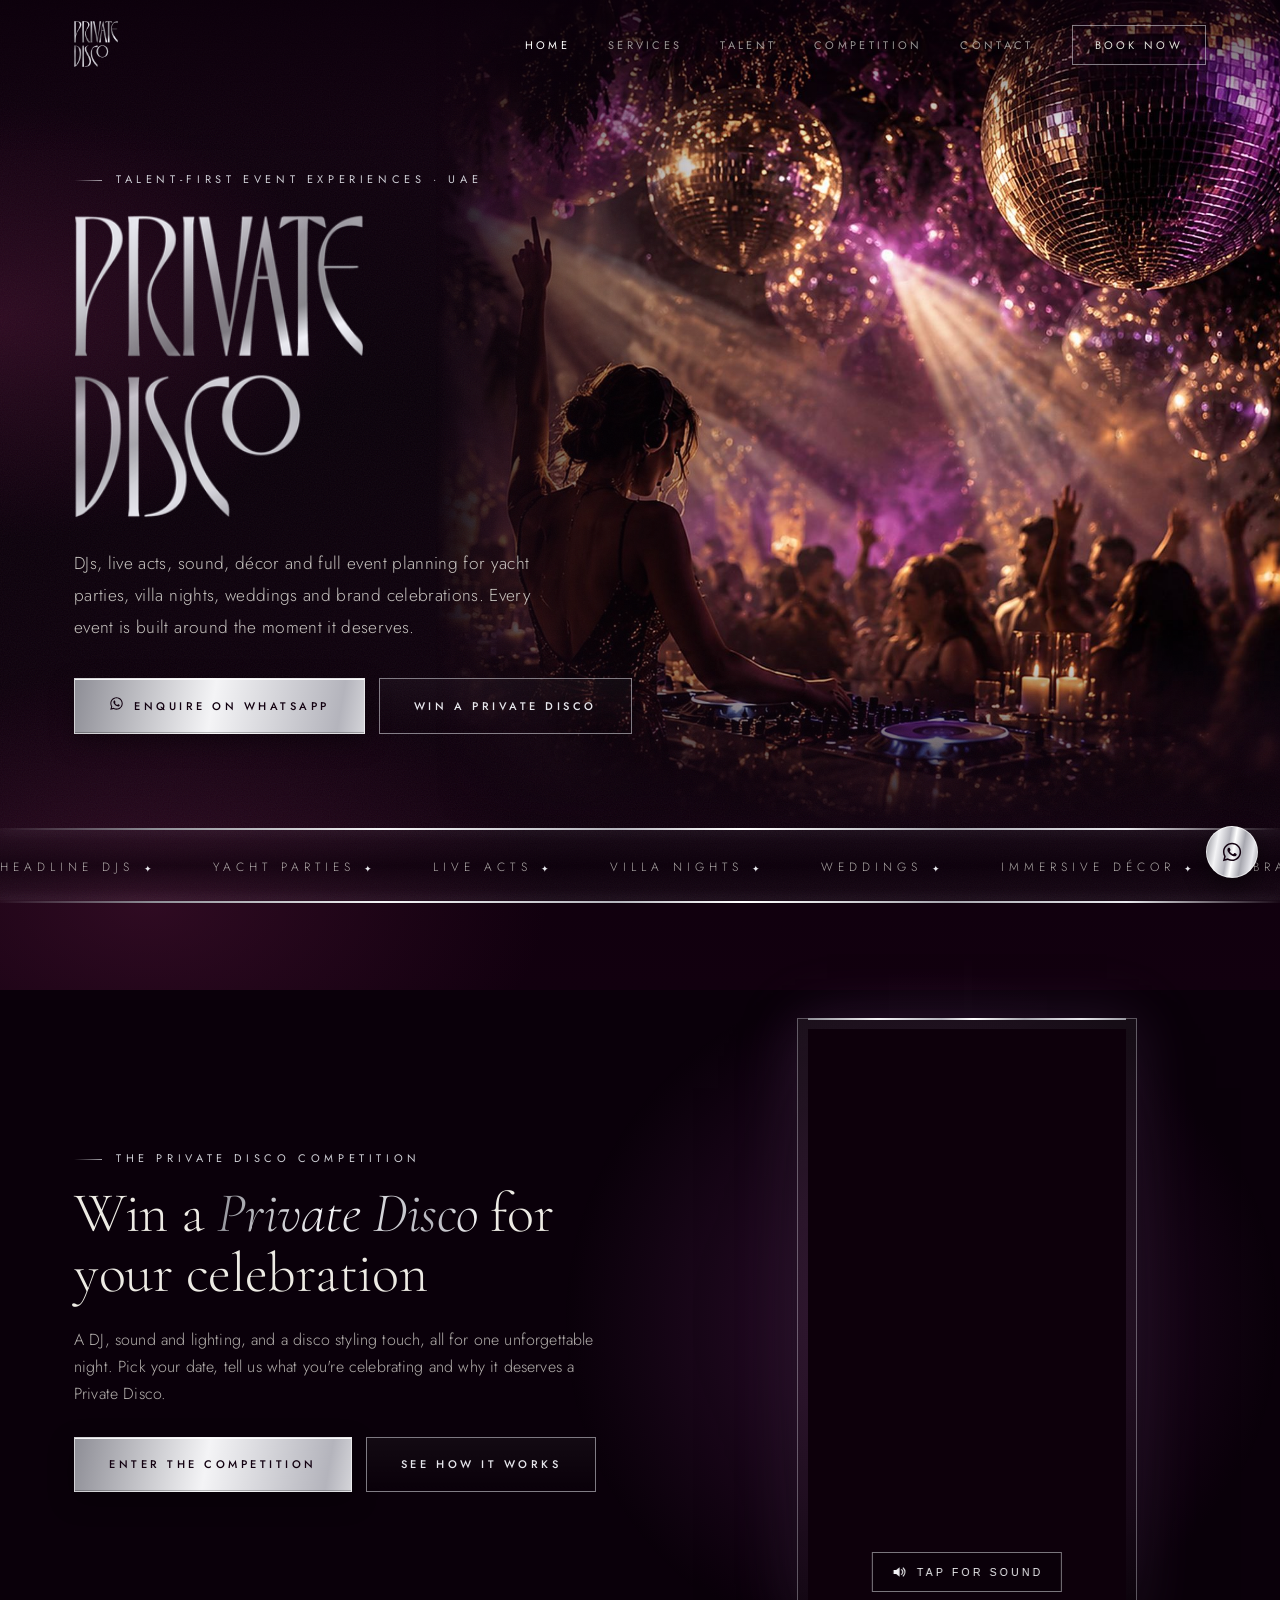
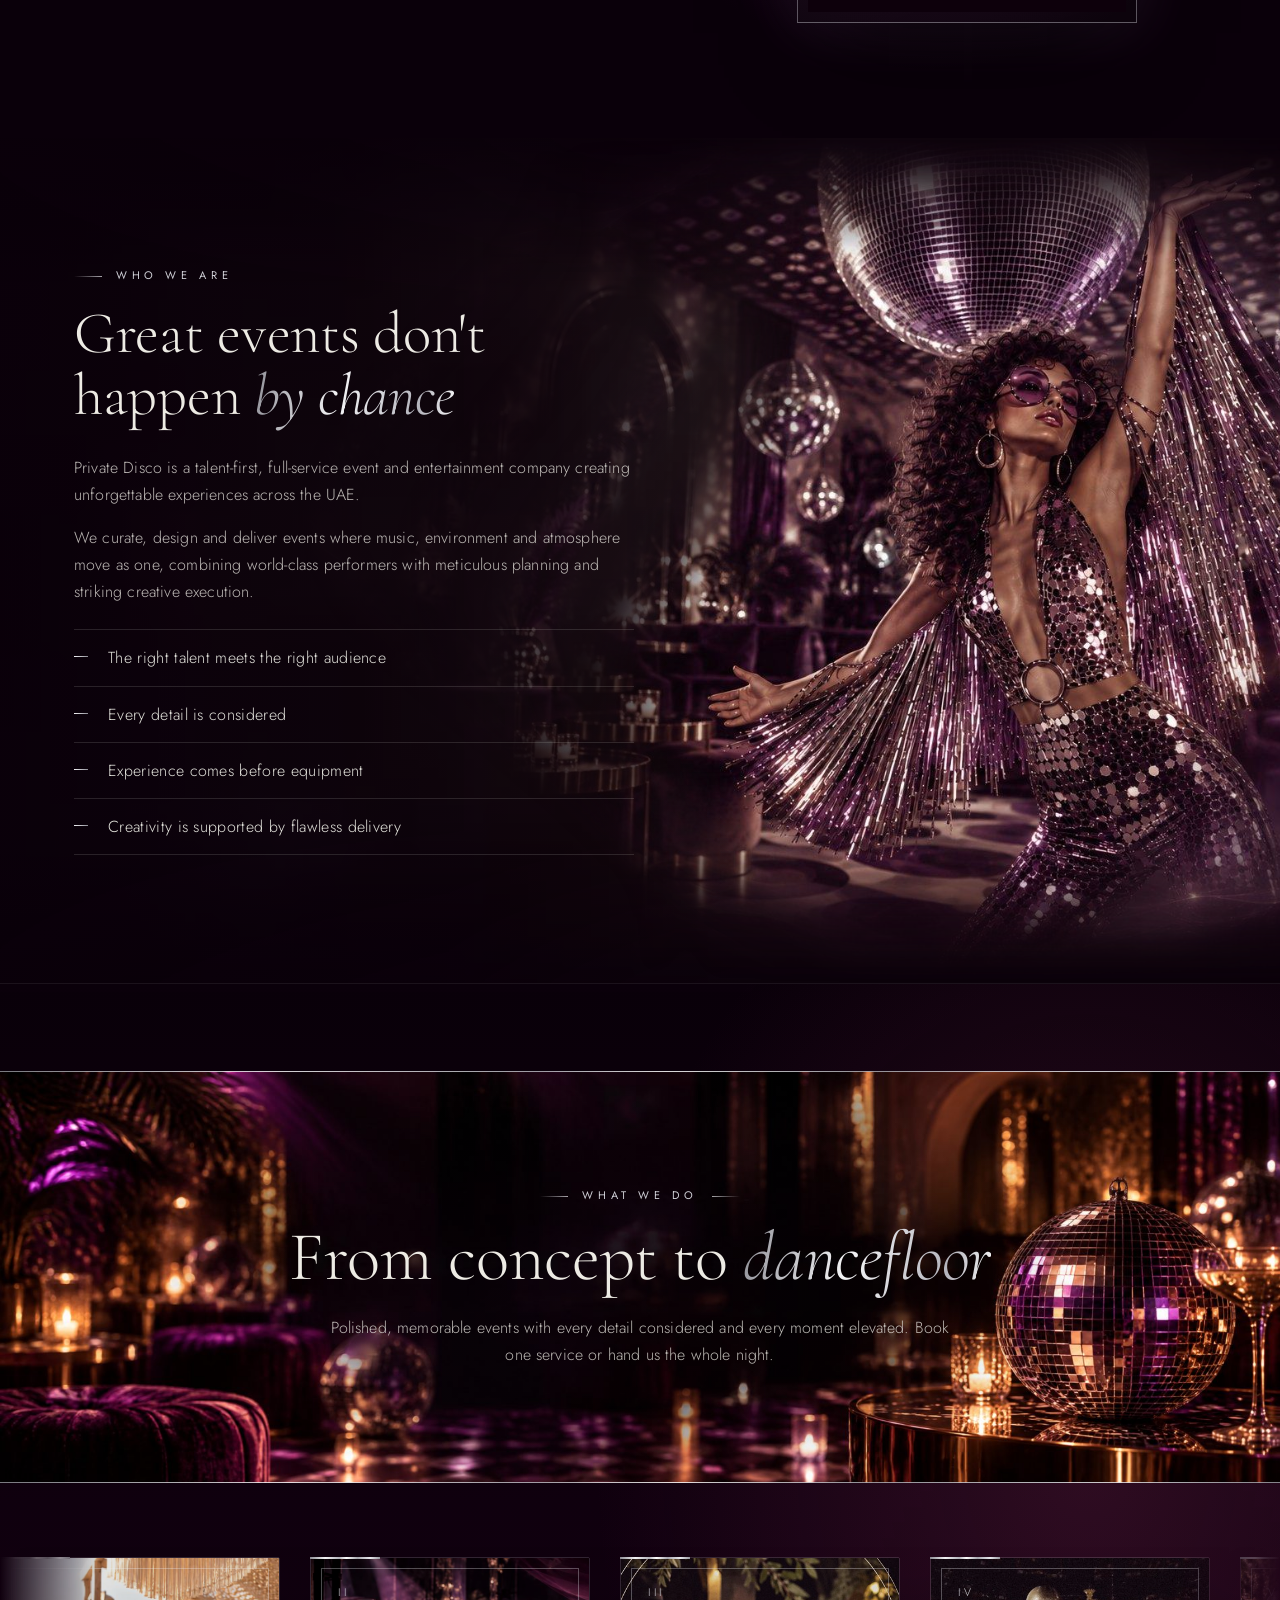
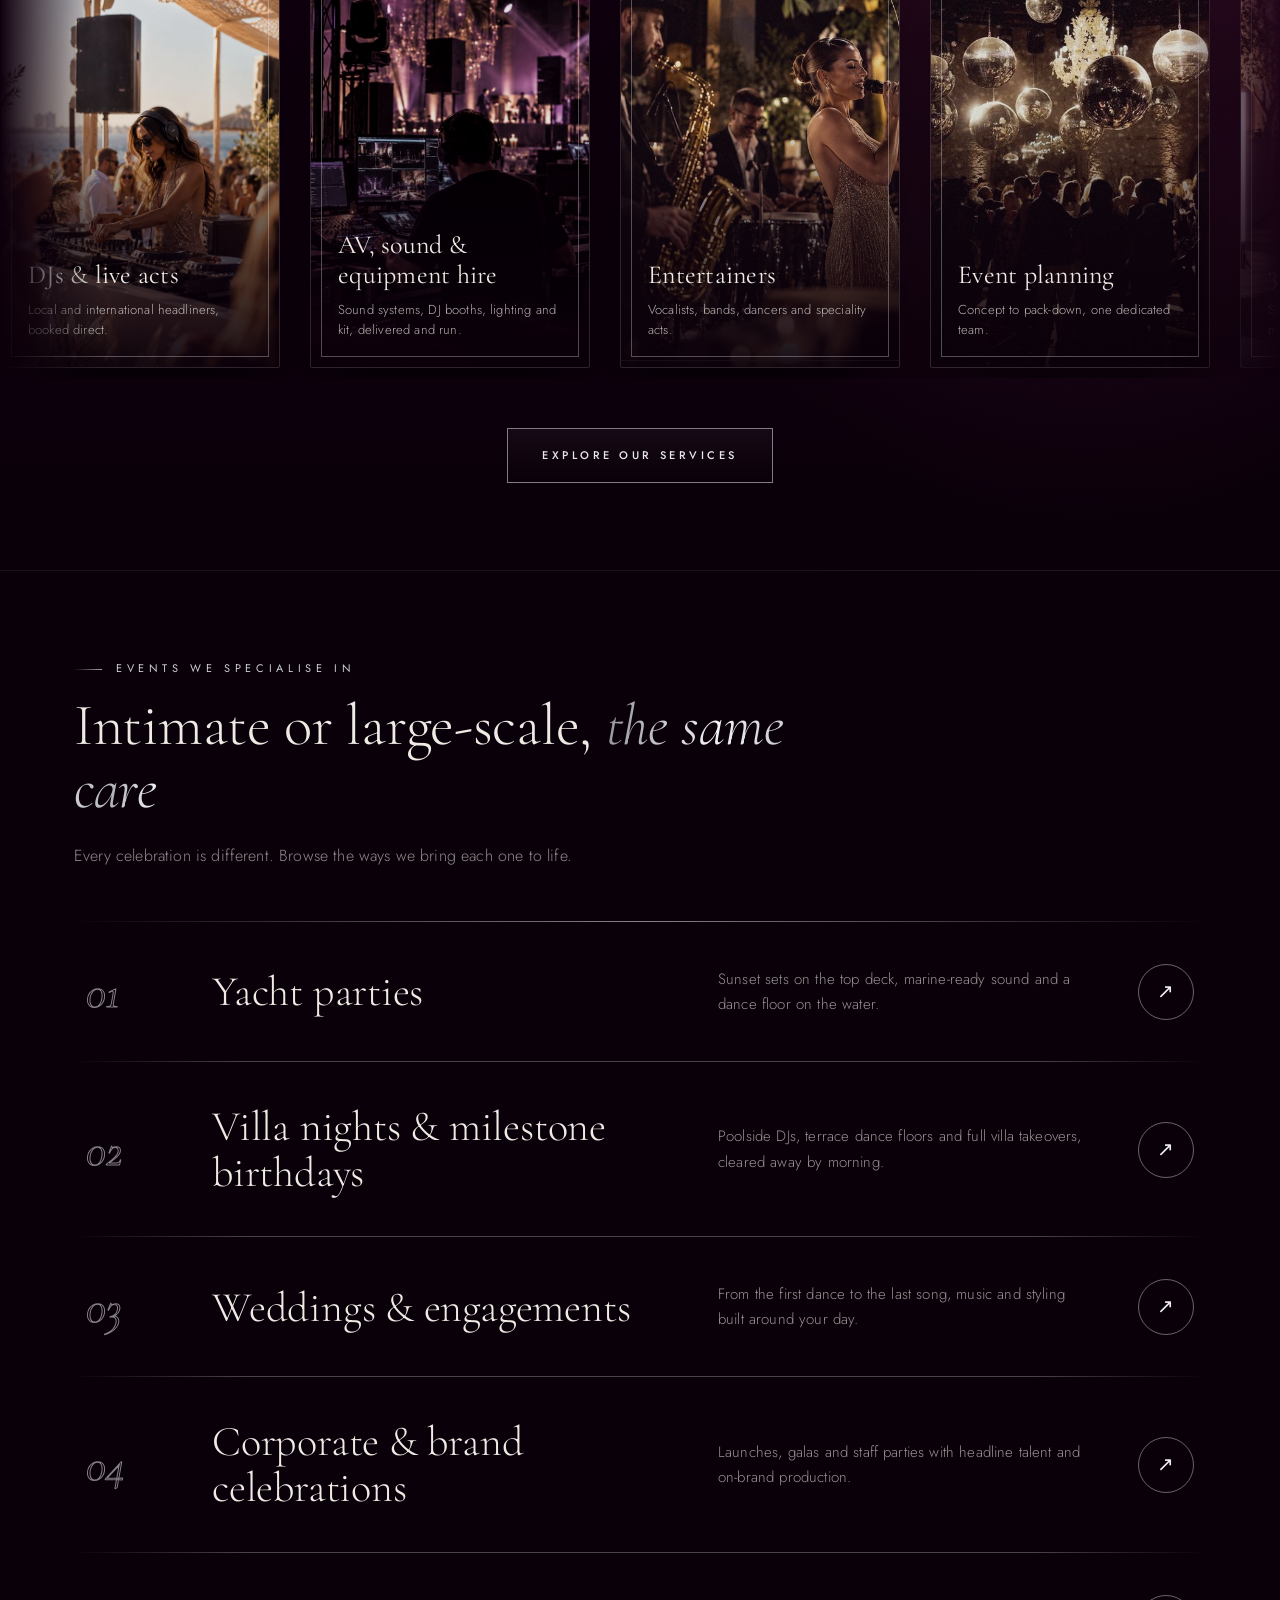
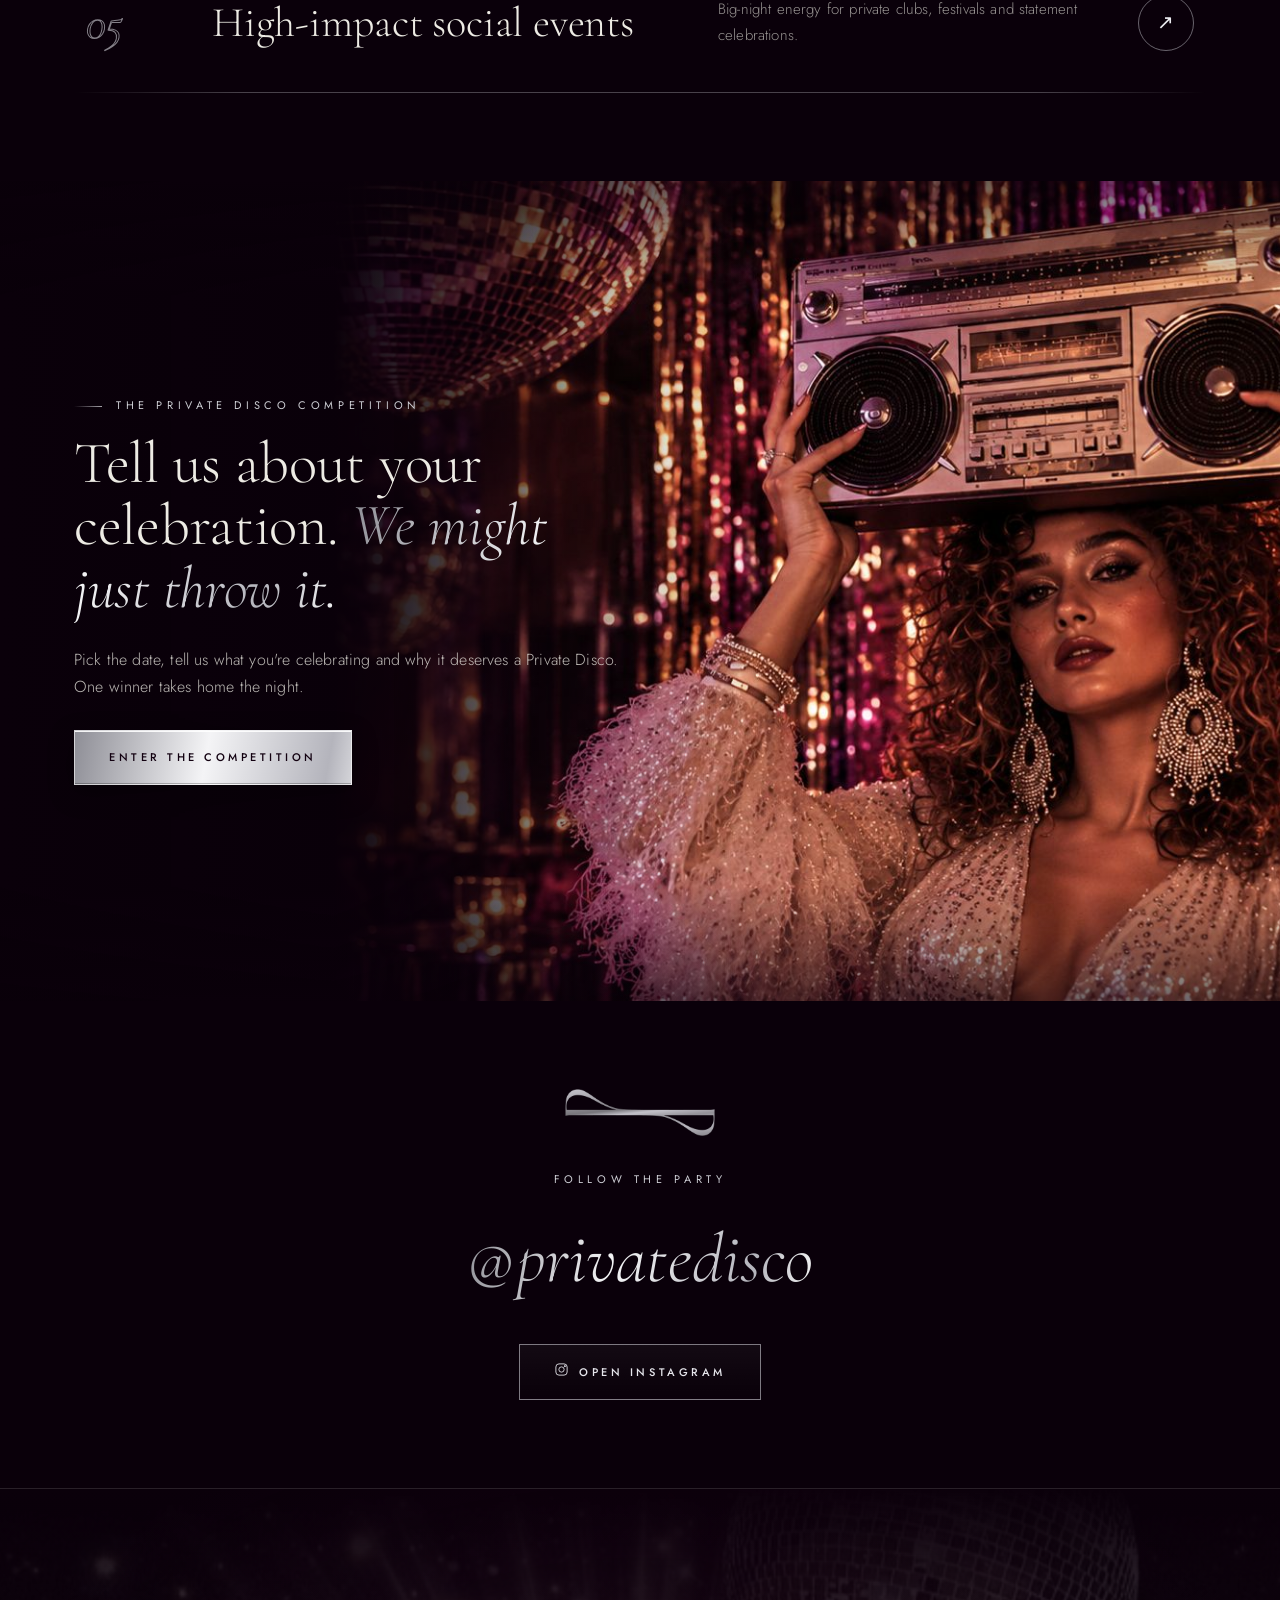
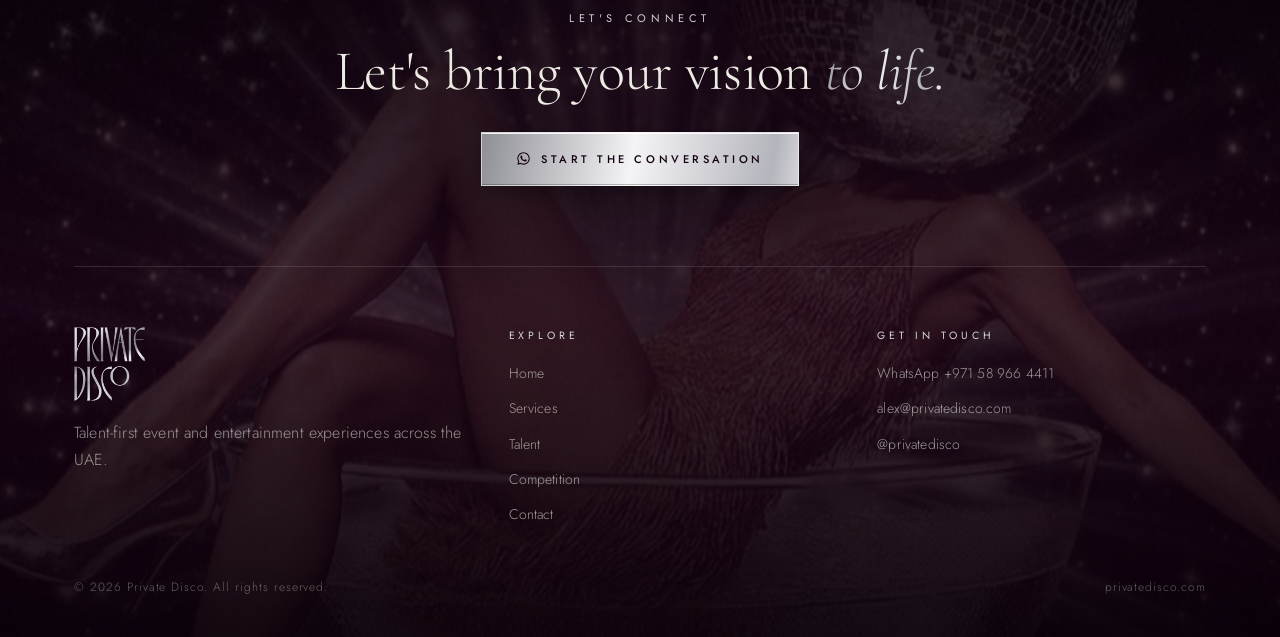
==== commit 7dae48e8: "Add files via upload" ====
--- a/index.html
+++ b/index.html
@@ -21,14 +21,14 @@
 <meta name="twitter:description" content="Talent-first party and event specialists in Dubai and the UAE. Private DJs, live bands, AV and sound hire, décor and full event planning for yacht parties, villa nights, weddings and brand events.">
 <meta name="twitter:image" content="https://privatedisco.com/assets/og-image.jpg">
 <link rel="apple-touch-icon" href="assets/icon.png">
-<script type="application/ld+json">{"@context": "https://schema.org", "@type": "EntertainmentBusiness", "@id": "https://privatedisco.com/#business", "name": "Private Disco", "description": "Talent-first, full-service event and entertainment company: private DJs, live acts, AV and sound hire, décor and event planning for yachts, villas, weddings and brand celebrations.", "url": "https://privatedisco.com/", "logo": "https://privatedisco.com/assets/logo.png", "image": "https://privatedisco.com/assets/og-image.jpg", "telephone": "+971589664411", "email": "alexs@privatedisco.com", "areaServed": [{"@type": "Country", "name": "United Arab Emirates"}, {"@type": "City", "name": "Dubai"}, {"@type": "City", "name": "Abu Dhabi"}], "address": {"@type": "PostalAddress", "addressLocality": "Dubai", "addressCountry": "AE"}, "sameAs": ["https://www.instagram.com/privatedisco/"], "contactPoint": {"@type": "ContactPoint", "telephone": "+971589664411", "contactType": "bookings", "email": "alexs@privatedisco.com", "availableLanguage": ["English"]}}</script>
+<script type="application/ld+json">{"@context": "https://schema.org", "@type": "EntertainmentBusiness", "@id": "https://privatedisco.com/#business", "name": "Private Disco", "description": "Talent-first, full-service event and entertainment company: private DJs, live acts, AV and sound hire, décor and event planning for yachts, villas, weddings and brand celebrations.", "url": "https://privatedisco.com/", "logo": "https://privatedisco.com/assets/logo.png", "image": "https://privatedisco.com/assets/og-image.jpg", "telephone": "+971589664411", "email": "alex@privatedisco.com", "areaServed": [{"@type": "Country", "name": "United Arab Emirates"}, {"@type": "City", "name": "Dubai"}, {"@type": "City", "name": "Abu Dhabi"}], "address": {"@type": "PostalAddress", "addressLocality": "Dubai", "addressCountry": "AE"}, "sameAs": ["https://www.instagram.com/privatedisco/"], "contactPoint": {"@type": "ContactPoint", "telephone": "+971589664411", "contactType": "bookings", "email": "alex@privatedisco.com", "availableLanguage": ["English"]}}</script>
 <script type="application/ld+json">{"@context": "https://schema.org", "@type": "BreadcrumbList", "itemListElement": [{"@type": "ListItem", "position": 1, "name": "Home", "item": "https://privatedisco.com/"}]}</script>
 <meta name="theme-color" content="#0A000A">
 <link rel="icon" href="assets/favicon.png">
 <link rel="preconnect" href="https://fonts.googleapis.com"><link rel="preconnect" href="https://fonts.gstatic.com" crossorigin>
 <link href="https://fonts.googleapis.com/css2?family=Cormorant+Garamond:ital,wght@0,300;0,400;0,500;1,300;1,400;1,500&family=Jost:wght@300;400;500&display=swap" rel="stylesheet">
 <link rel="preload" as="image" href="assets/photos/hero-dj.jpg">
-<link rel="stylesheet" href="css/style.css?v=20261015211316">
+<link rel="stylesheet" href="css/style.css?v=">
 </head>
 <body data-page="home">
 <div id="site-header"></div>
@@ -283,7 +283,7 @@
 </main>
 
 <div id="site-footer"></div>
-<script src="js/config.js?v=20261015211316"></script>
-<script src="js/main.js?v=20261015211316"></script>
+<script src="js/config.js?v="></script>
+<script src="js/main.js?v="></script>
 </body>
 </html>
--- a/css/style.css
+++ b/css/style.css
@@ -1153,7 +1153,7 @@
 .yt-sound:hover,.yt-auto.sound-on .yt-sound{background:var(--chrome);color:#140010;border-color:transparent}
 .cards .card span::before{content:"";display:block;width:34px;height:1px;background:linear-gradient(90deg,#f2f2f5,#9d9da6);margin-bottom:14px}
 /* contact: Typeform slot */
-.tf-slot{min-height:200px;border:1px solid rgba(220,220,228,.14);background:rgba(10,0,10,.35);display:flex;align-items:center;justify-content:center}
+.tf-slot{min-height:200px;border:1px solid rgba(220,220,228,.14);background:#fff;overflow:hidden;display:flex;align-items:center;justify-content:center}
 .tf-slot [data-tf-widget],.tf-slot iframe{width:100%}
 .tf-wait{color:rgba(237,235,228,.65);text-align:center;padding:40px 24px;margin:0;max-width:520px}
 .tf-alt{margin:22px 0 0;font-size:14px;color:rgba(237,235,228,.65)}
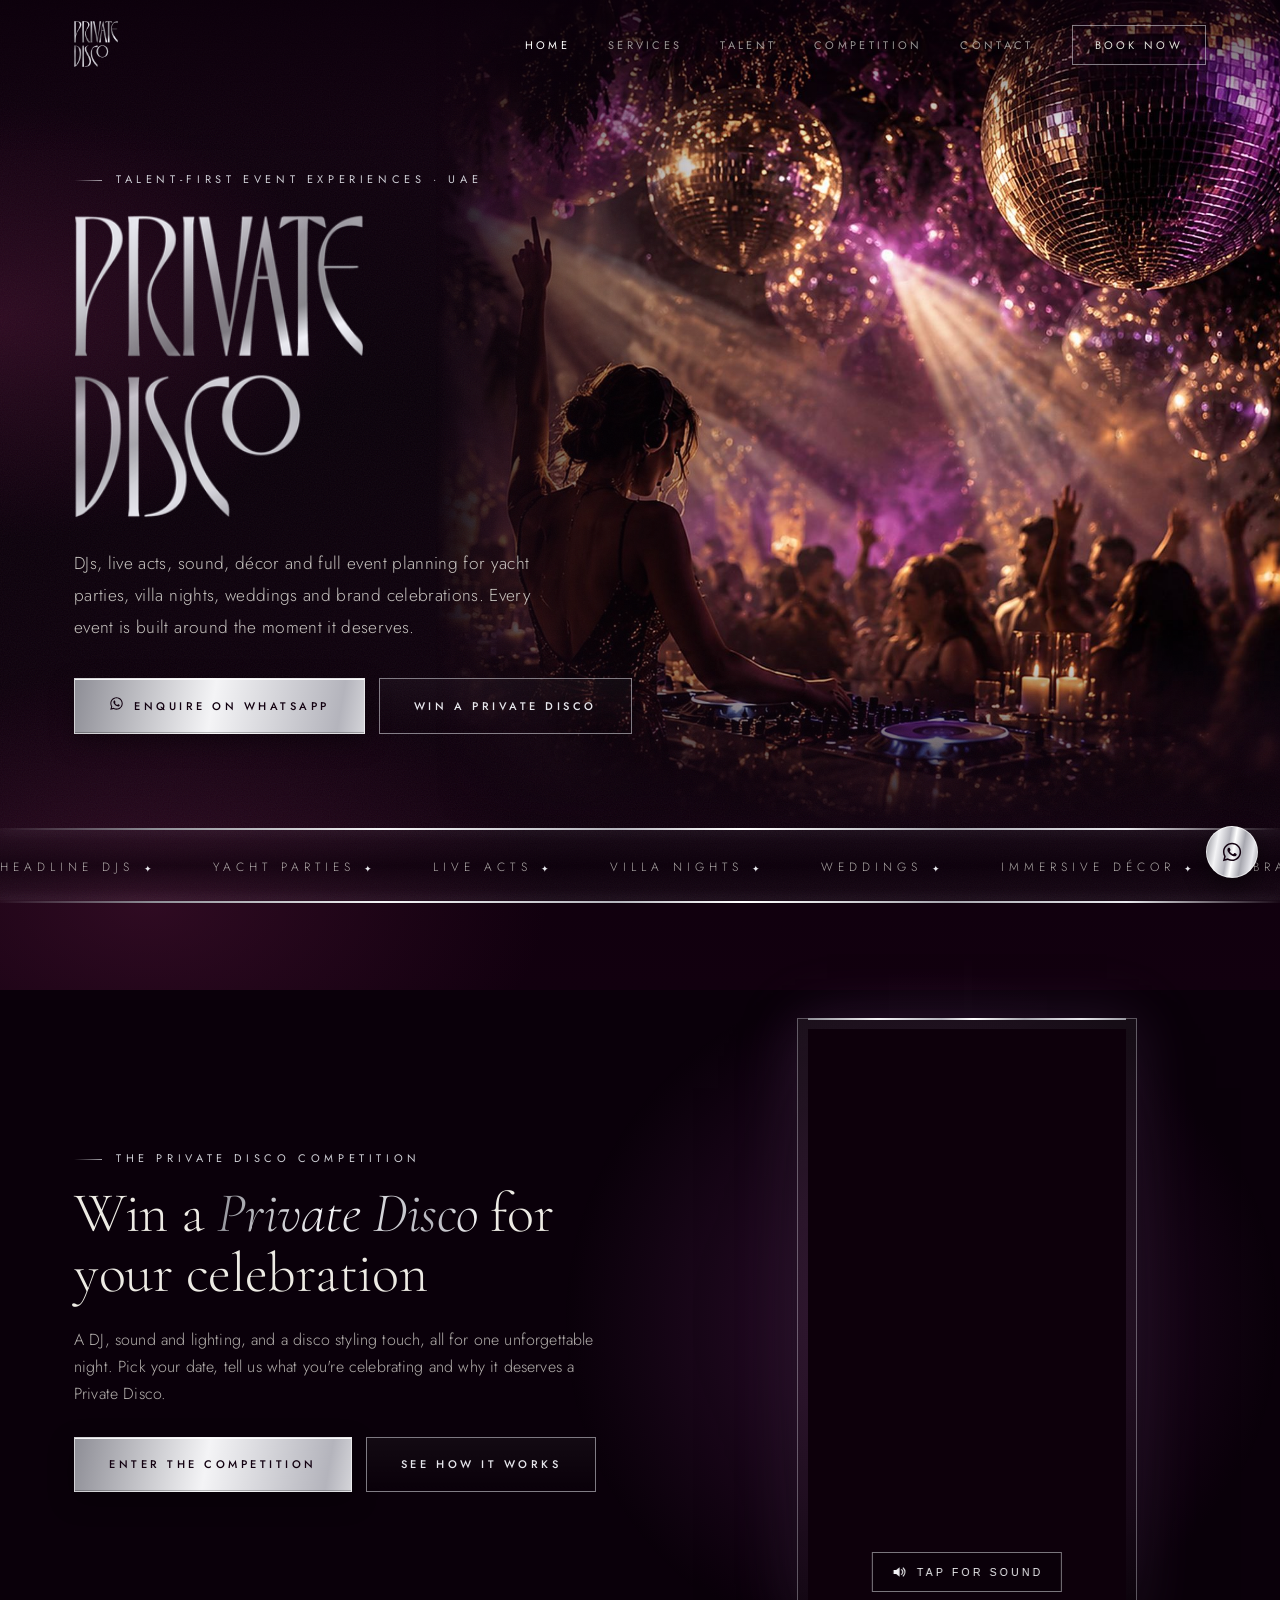
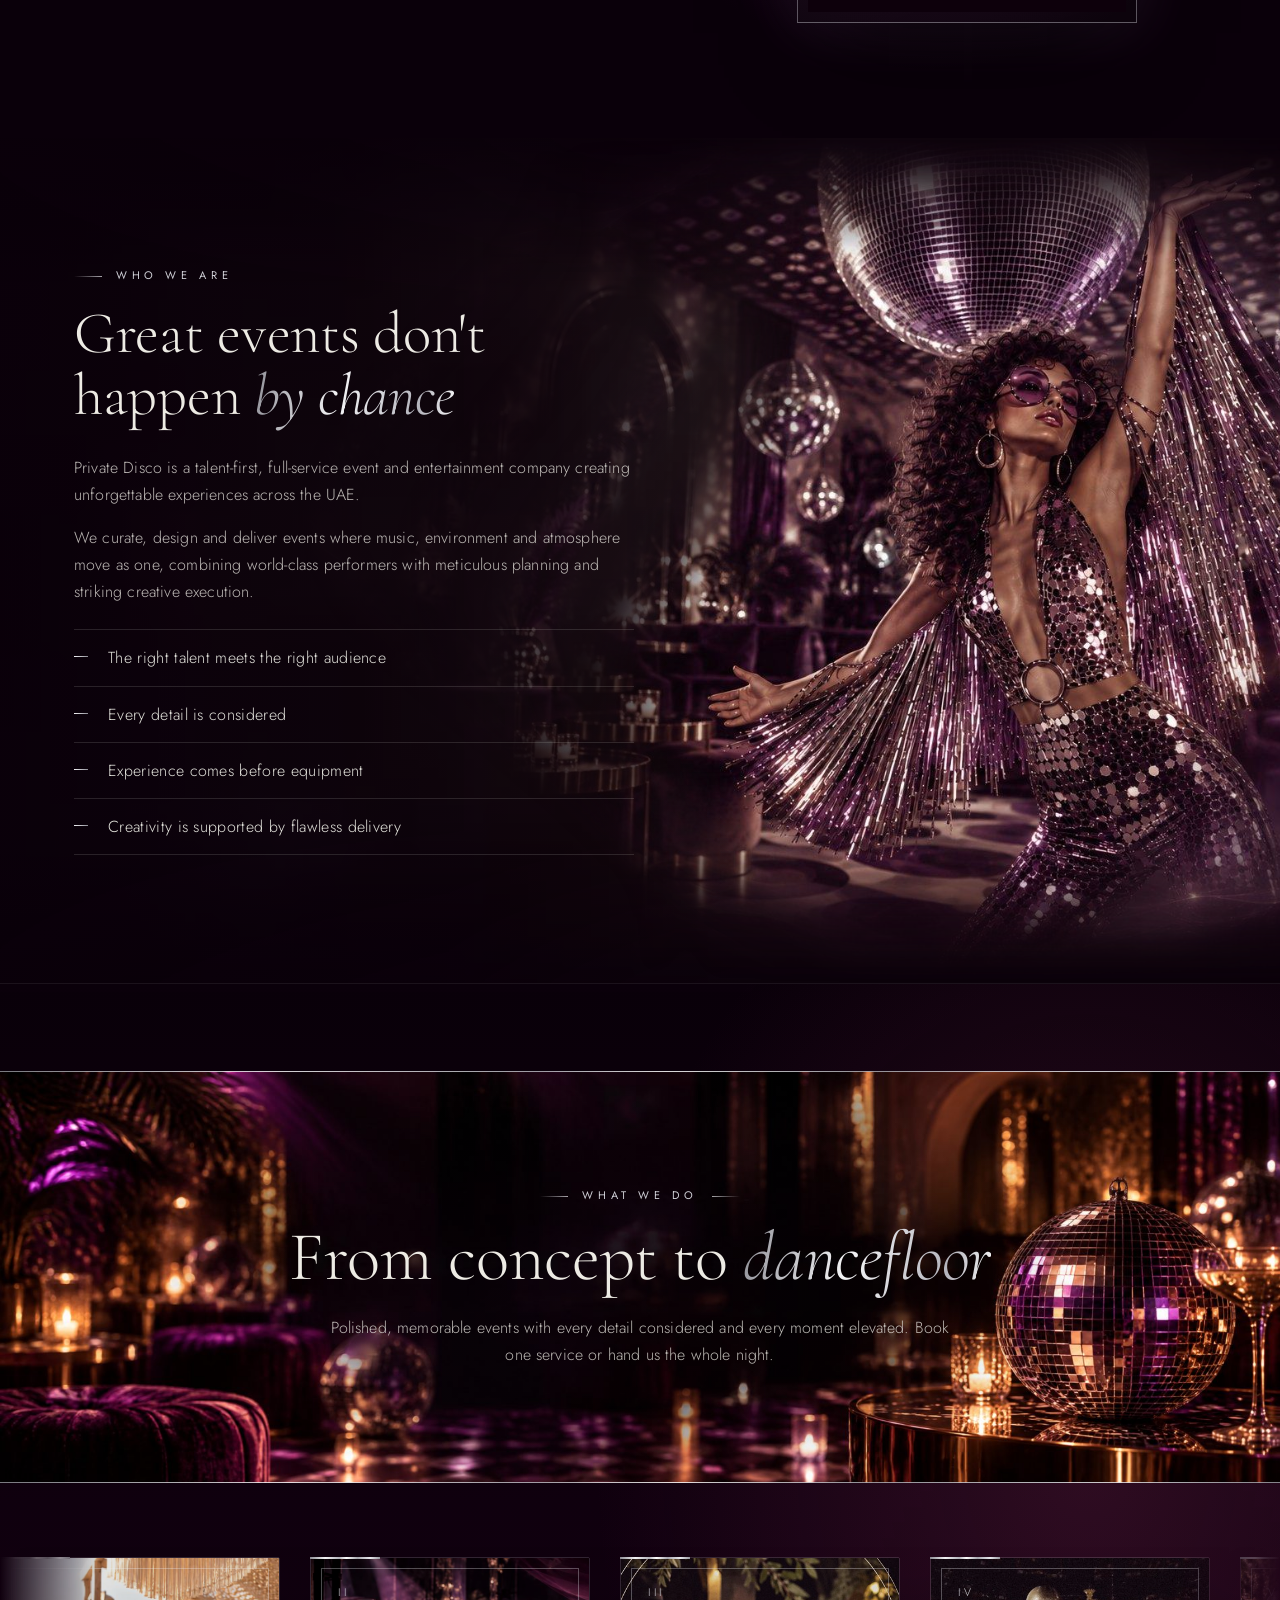
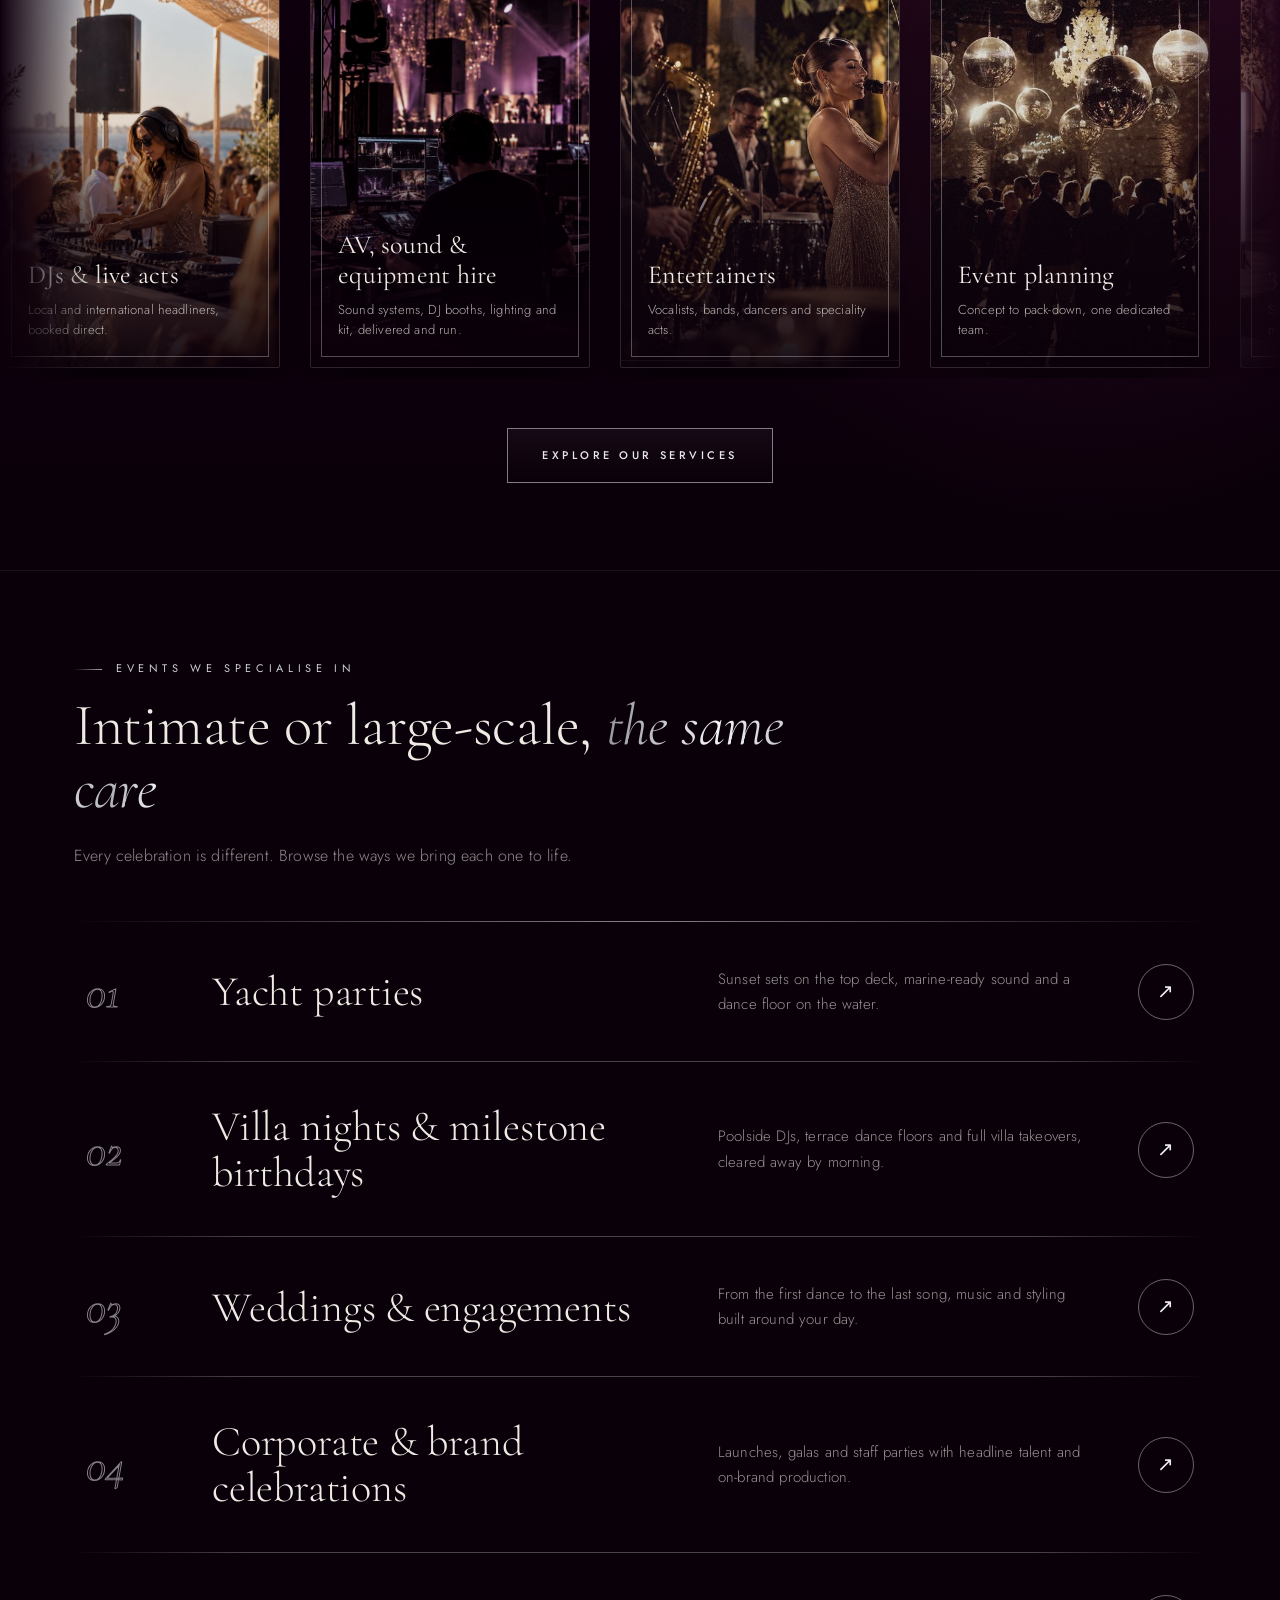
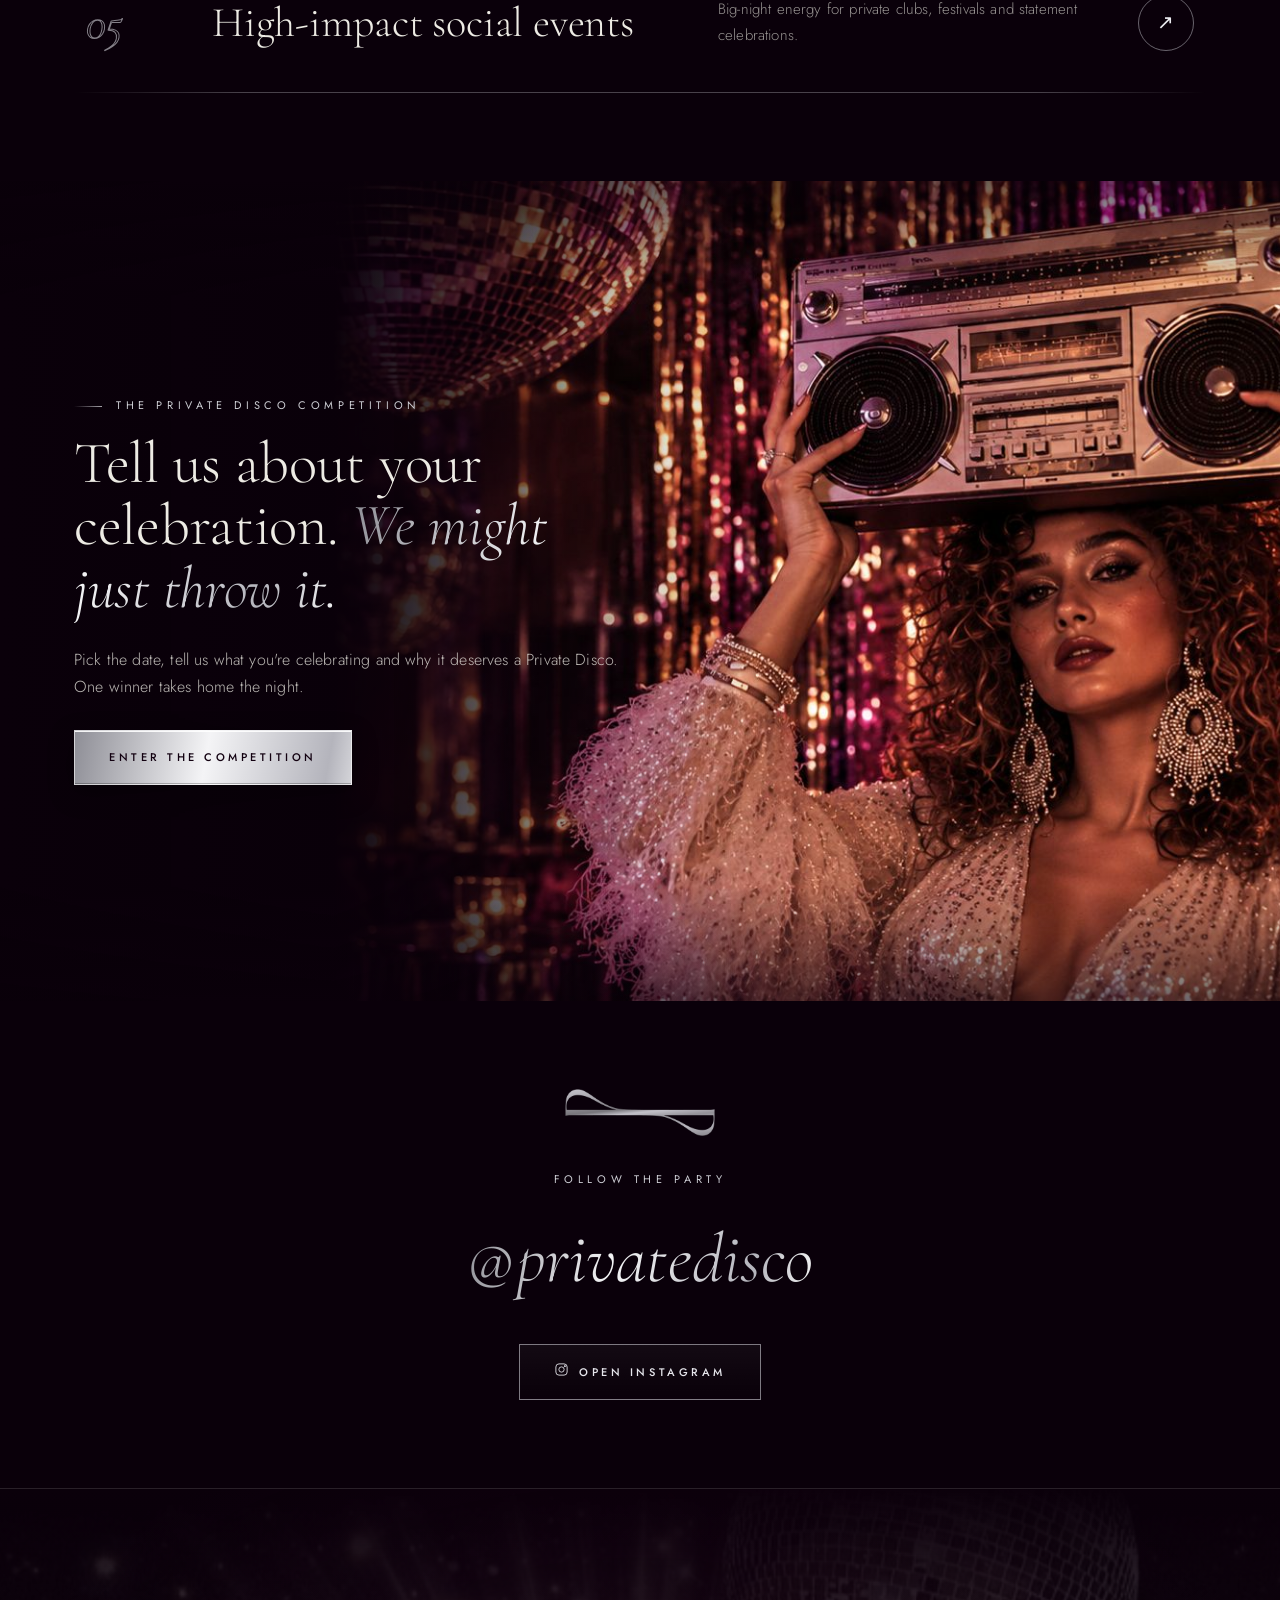
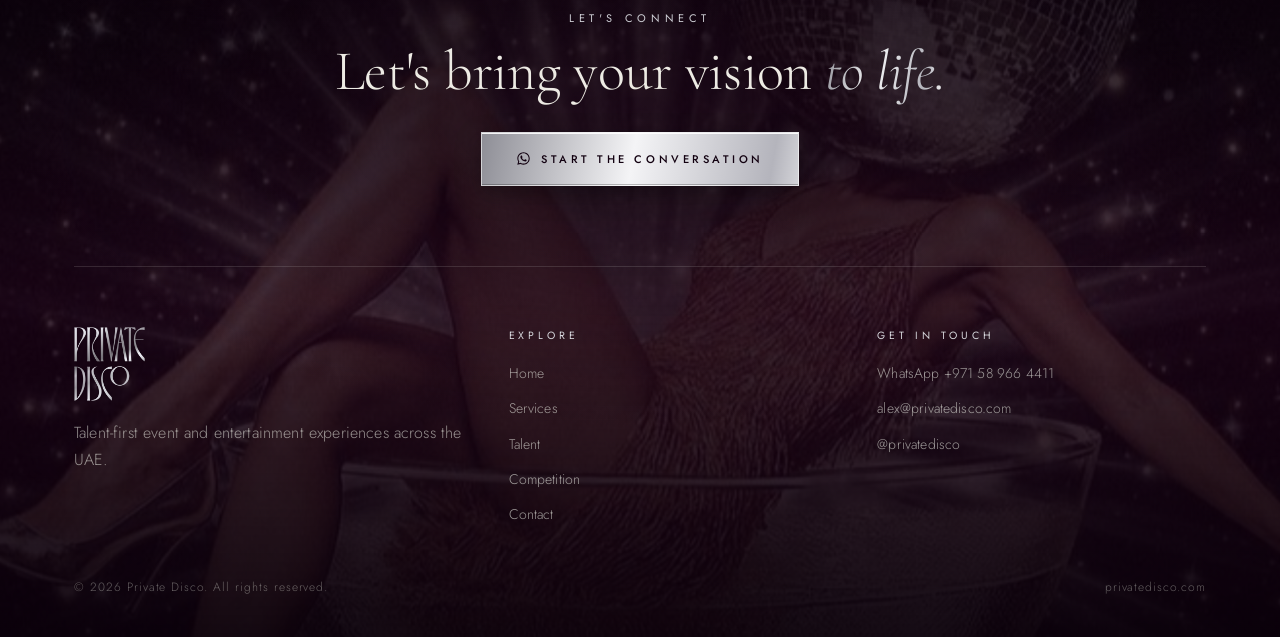
==== commit d191a771: "Add files via upload" ====
--- a/index.html
+++ b/index.html
@@ -28,7 +28,7 @@
 <link rel="preconnect" href="https://fonts.googleapis.com"><link rel="preconnect" href="https://fonts.gstatic.com" crossorigin>
 <link href="https://fonts.googleapis.com/css2?family=Cormorant+Garamond:ital,wght@0,300;0,400;0,500;1,300;1,400;1,500&family=Jost:wght@300;400;500&display=swap" rel="stylesheet">
 <link rel="preload" as="image" href="assets/photos/hero-dj.jpg">
-<link rel="stylesheet" href="css/style.css?v=">
+<link rel="stylesheet" href="css/style.css?v=20261021105500">
 </head>
 <body data-page="home">
 <div id="site-header"></div>
@@ -283,7 +283,7 @@
 </main>
 
 <div id="site-footer"></div>
-<script src="js/config.js?v="></script>
-<script src="js/main.js?v="></script>
+<script src="js/config.js?v=20261021105500"></script>
+<script src="js/main.js?v=20261021105500"></script>
 </body>
 </html>
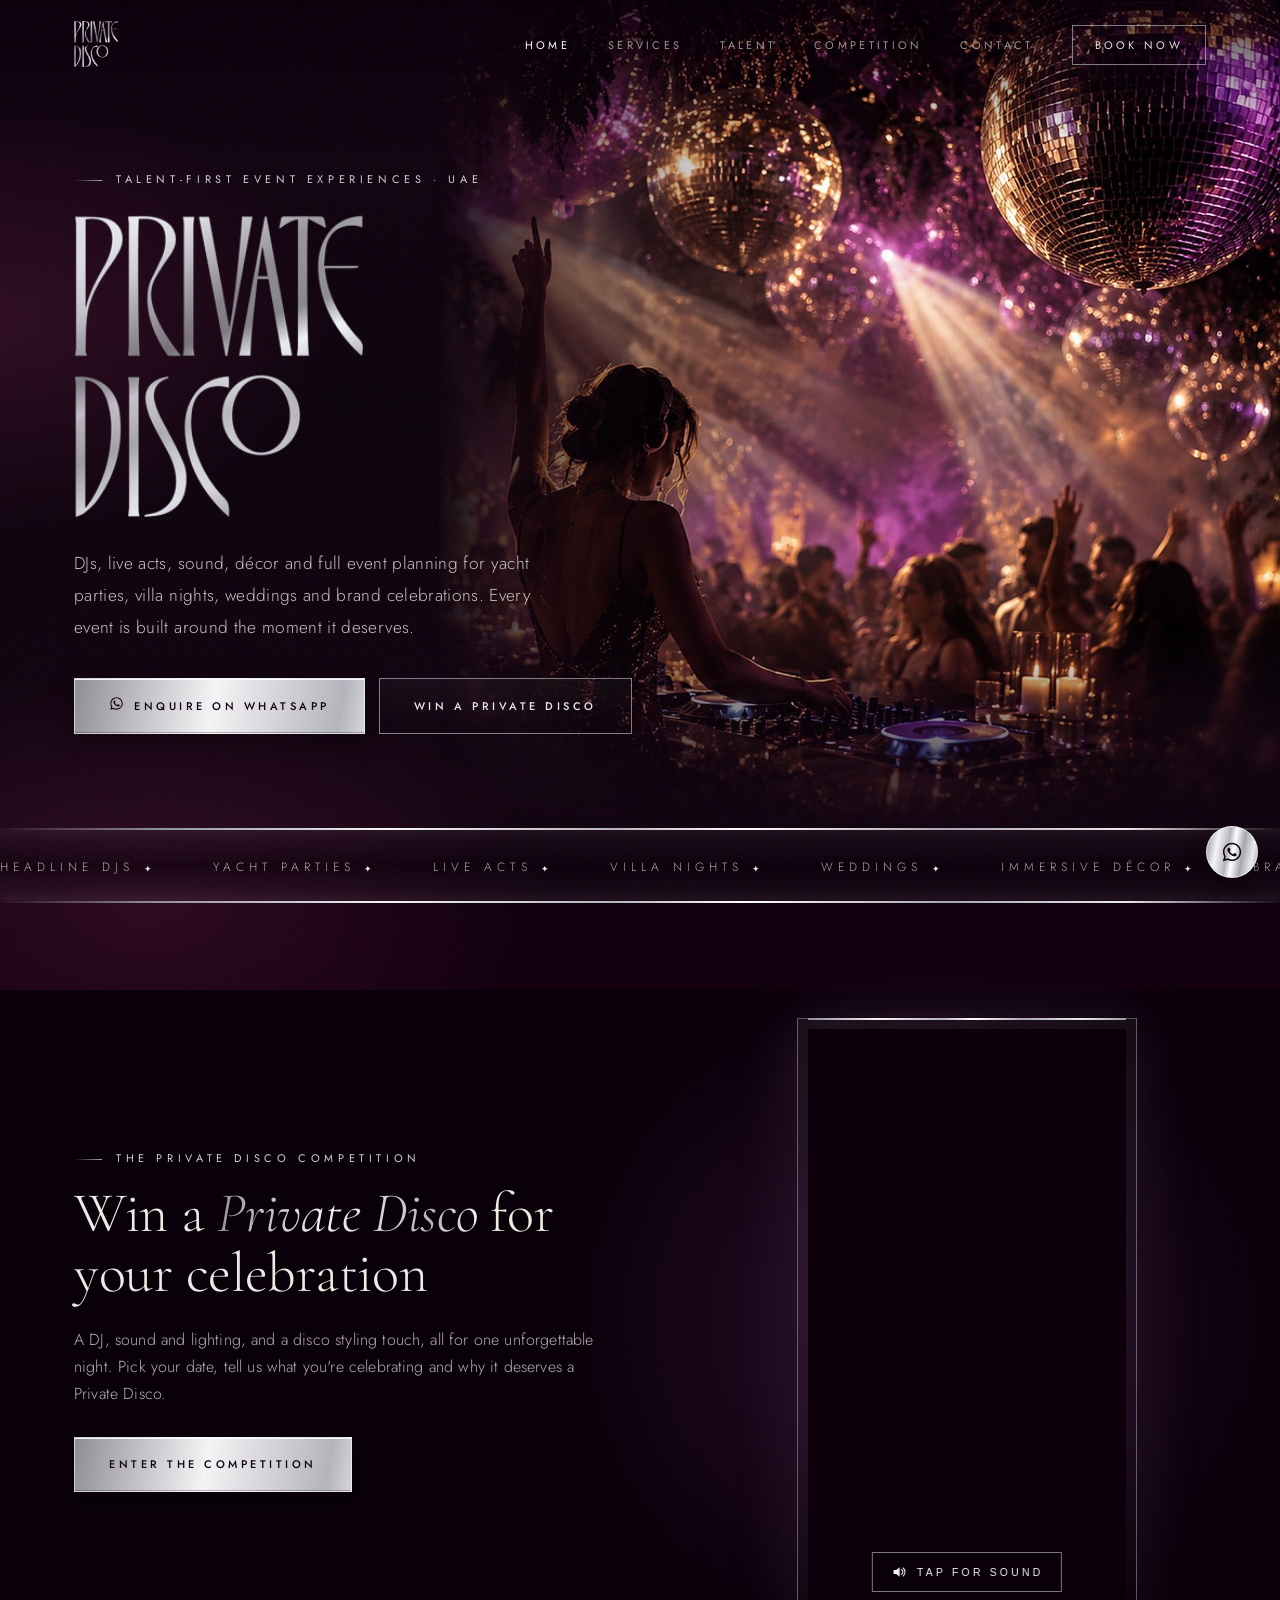
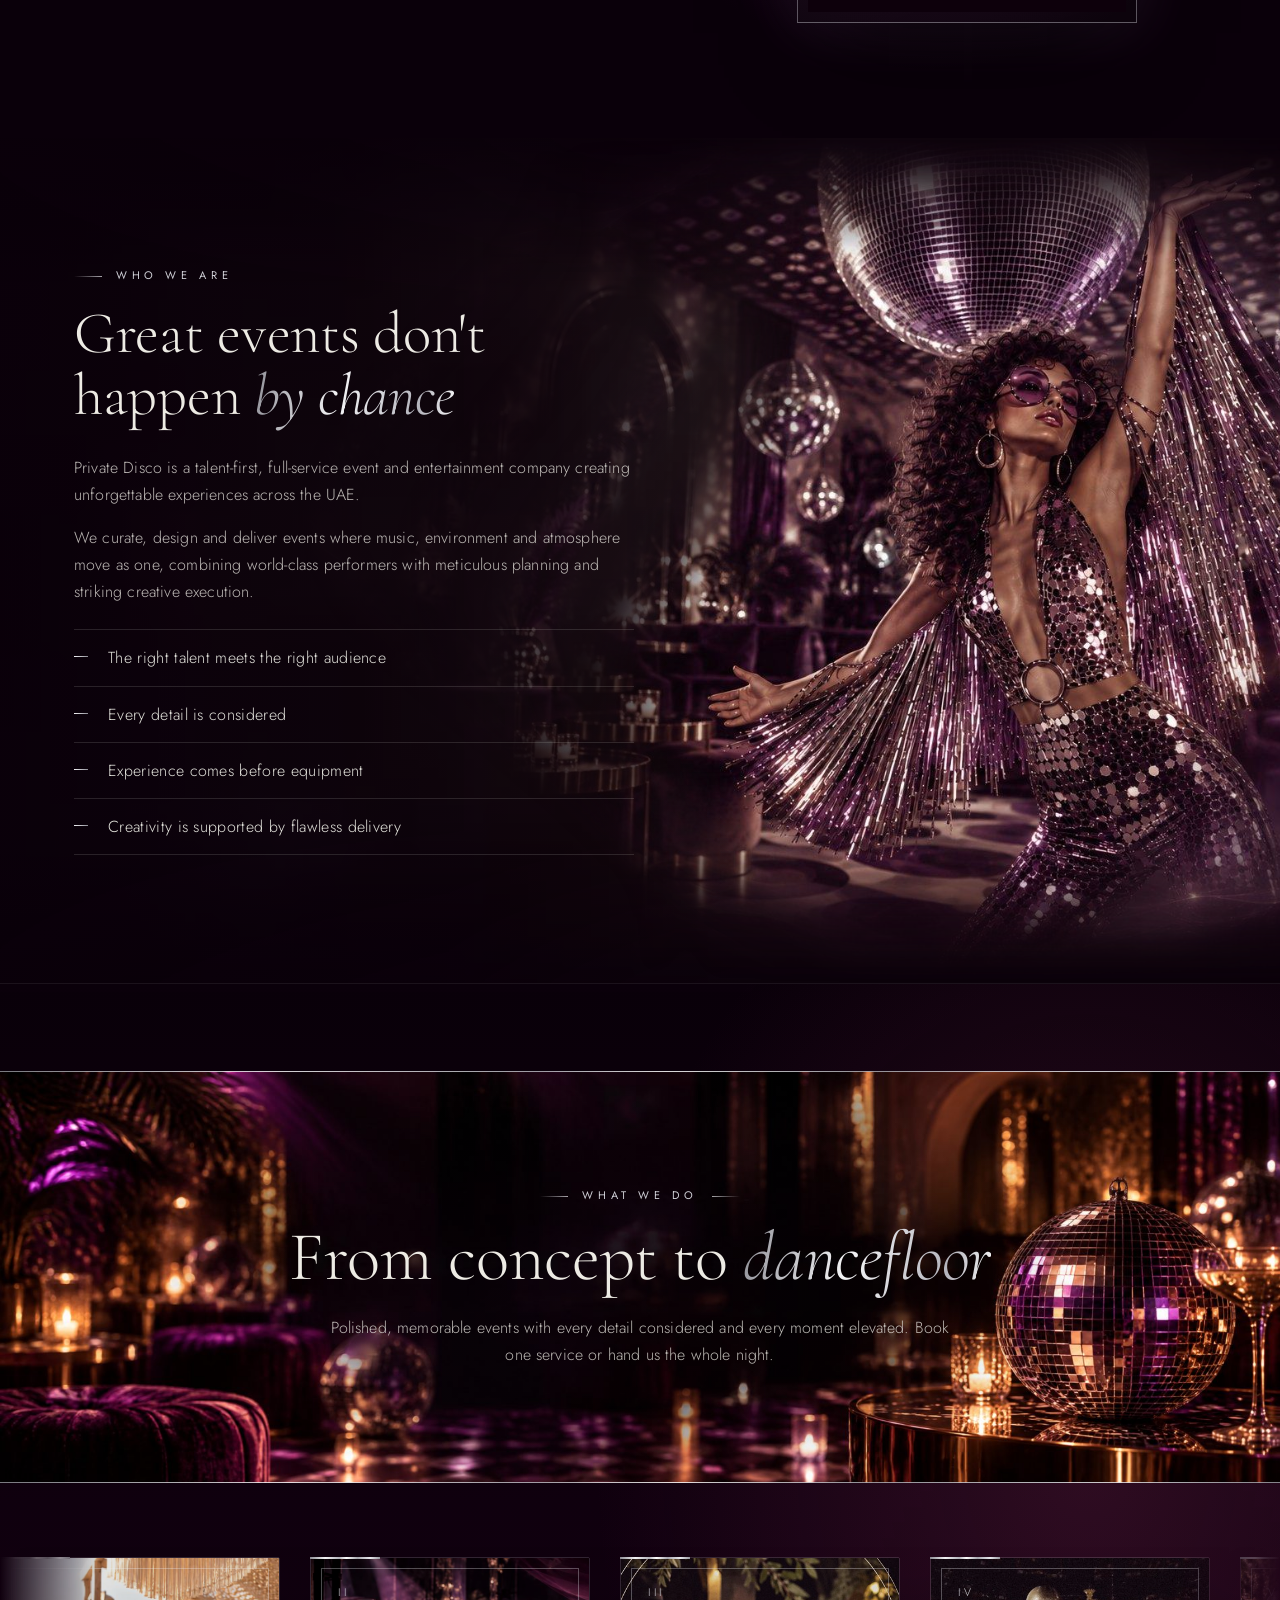
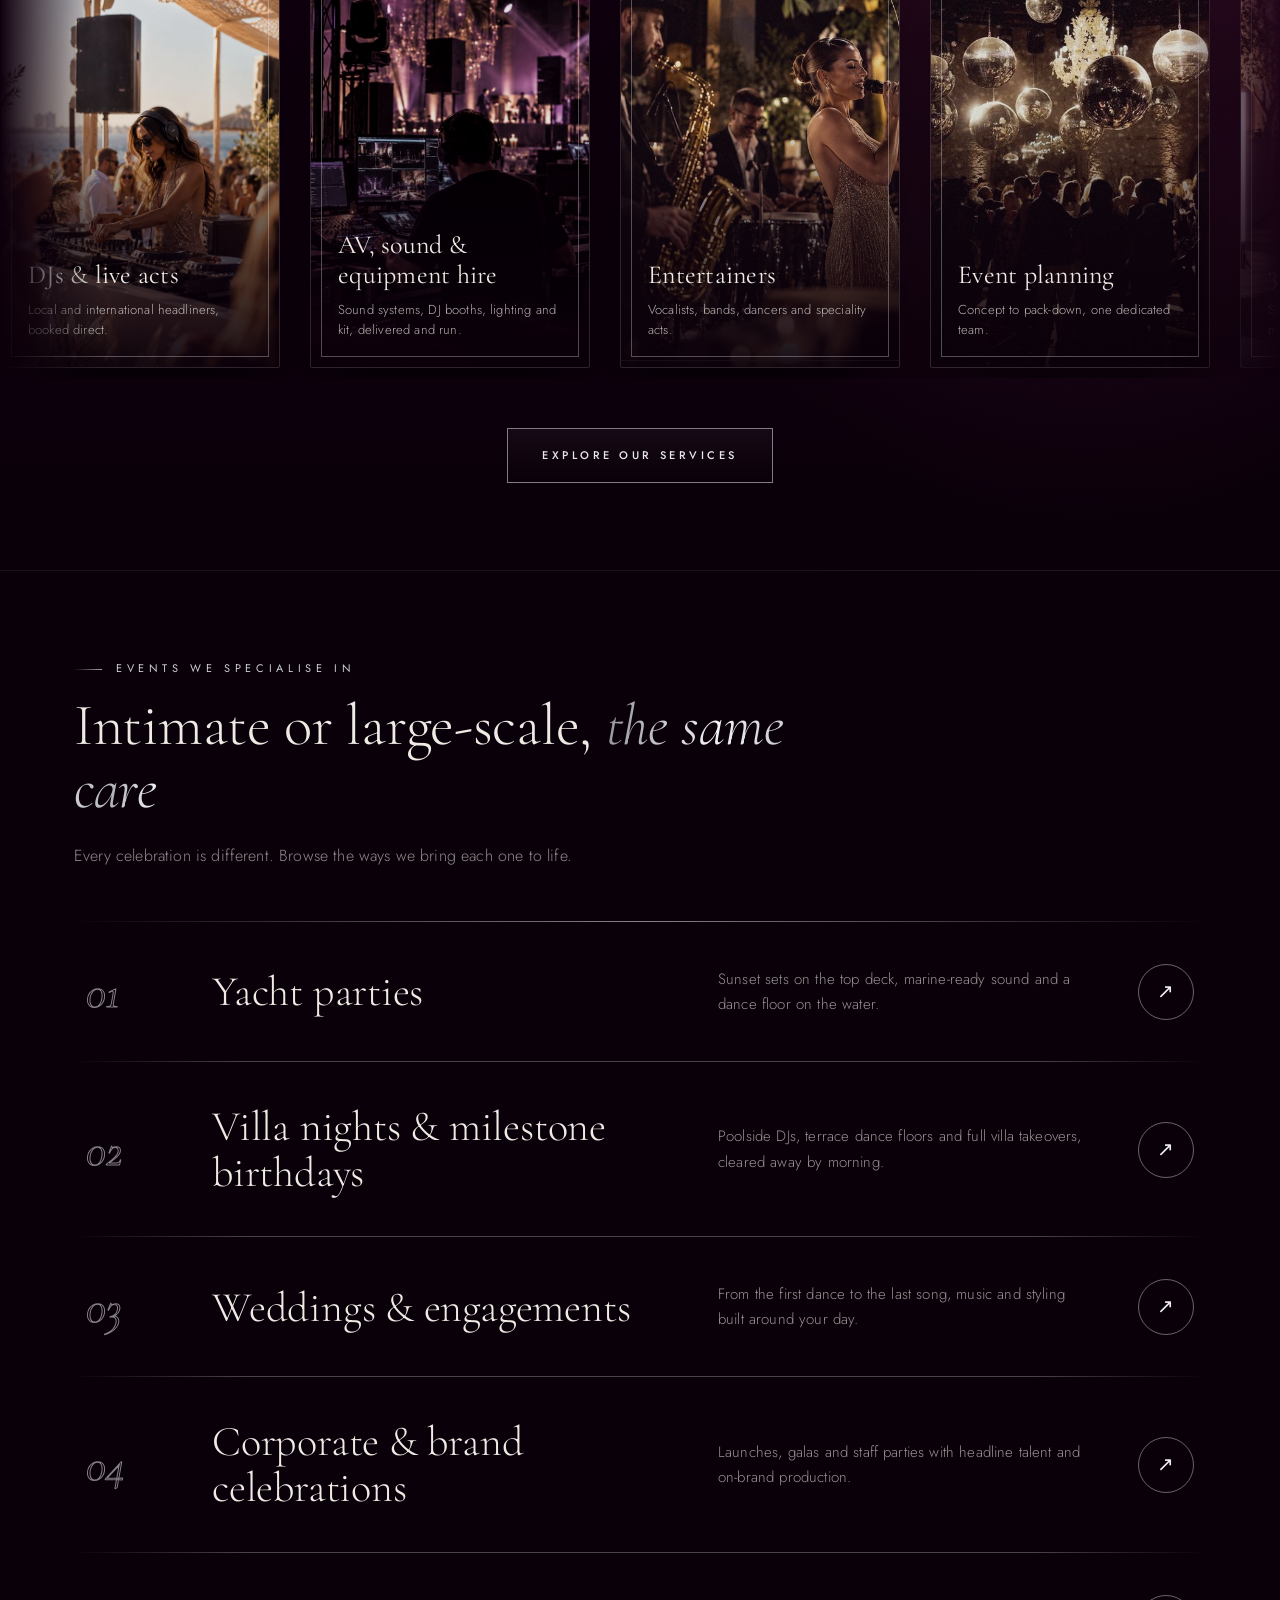
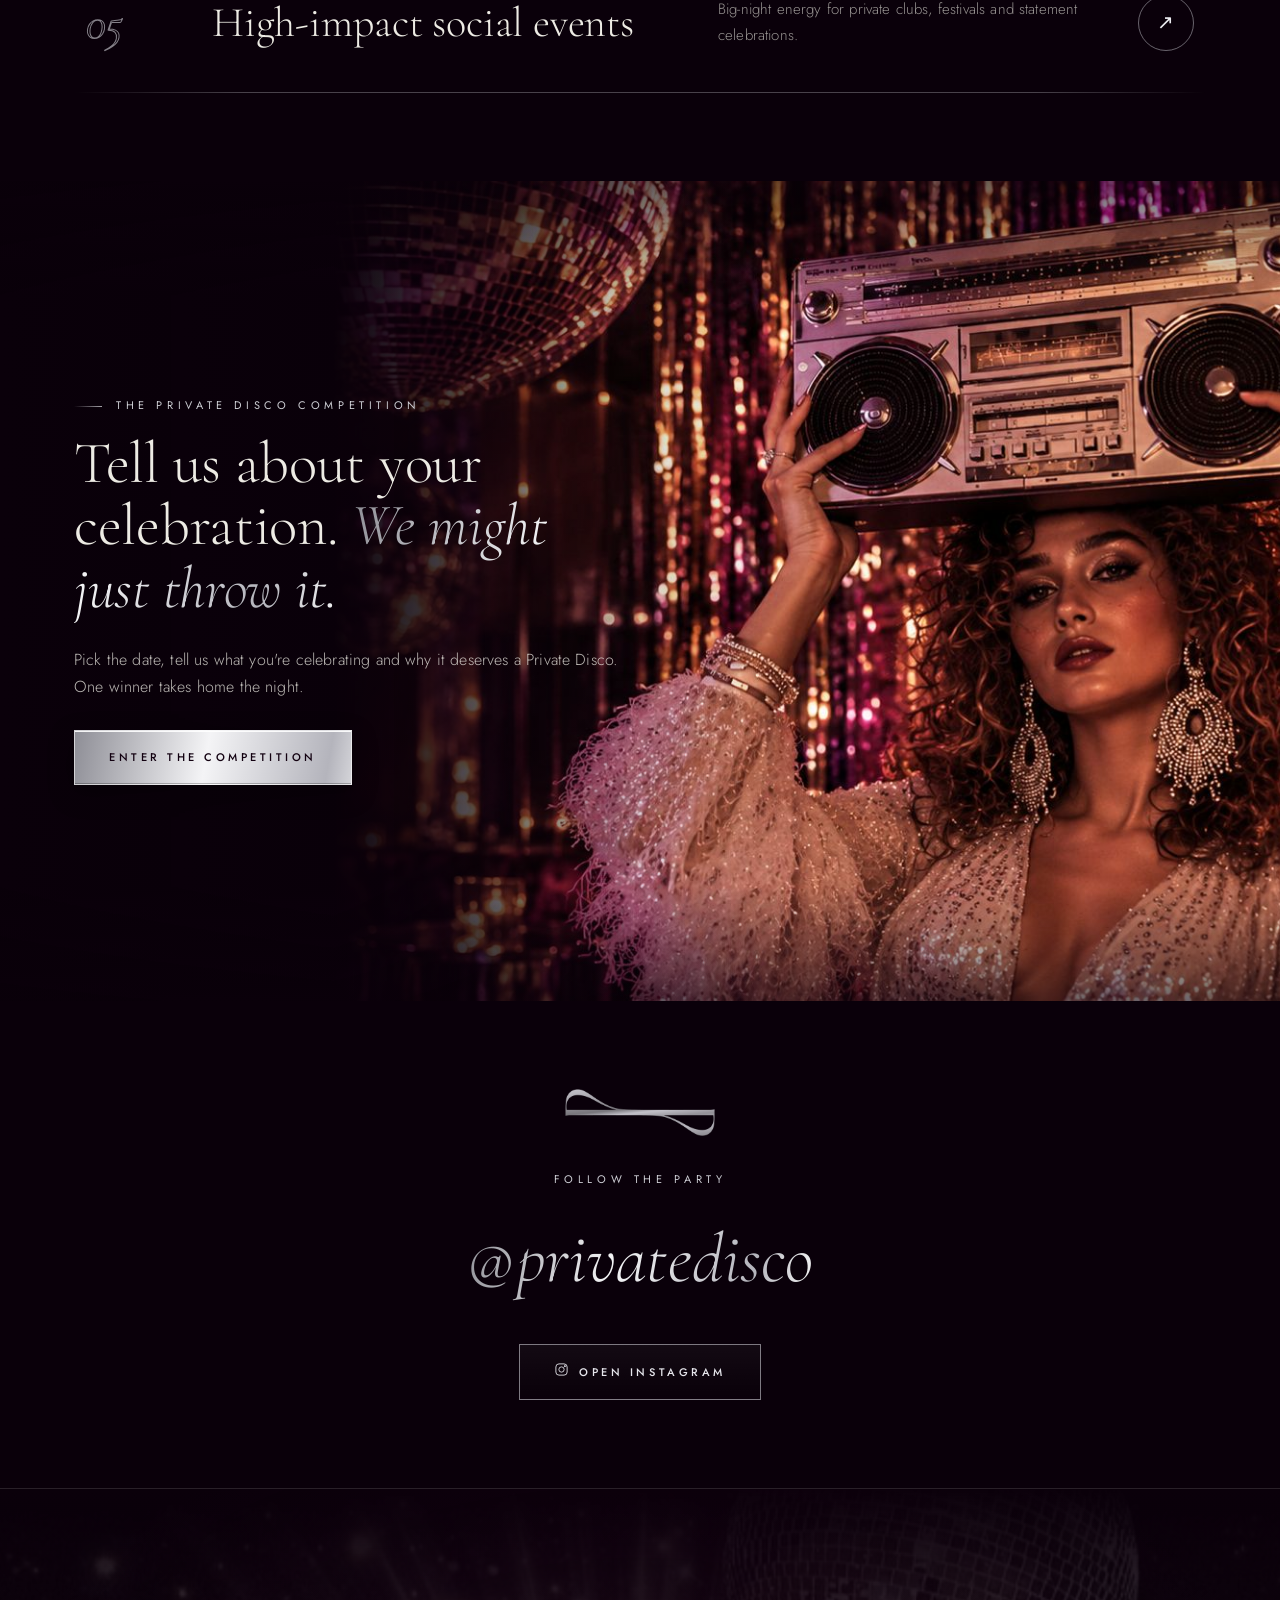
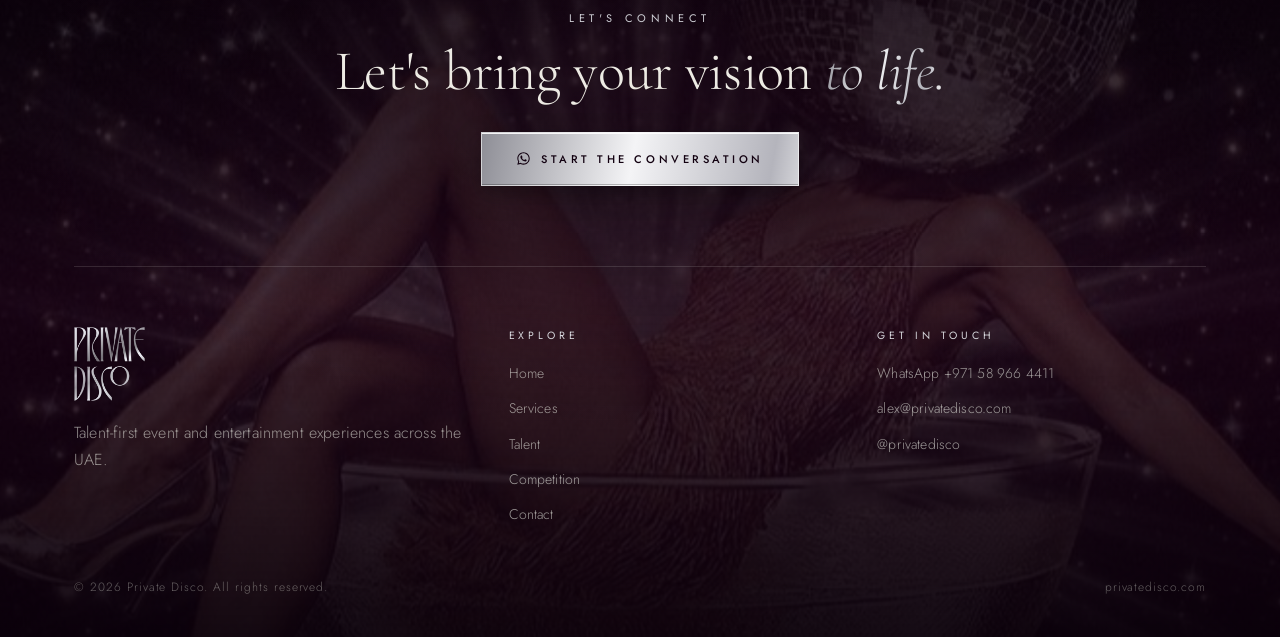
==== commit 628c071e: "Add files via upload" ====
--- a/index.html
+++ b/index.html
@@ -28,7 +28,7 @@
 <link rel="preconnect" href="https://fonts.googleapis.com"><link rel="preconnect" href="https://fonts.gstatic.com" crossorigin>
 <link href="https://fonts.googleapis.com/css2?family=Cormorant+Garamond:ital,wght@0,300;0,400;0,500;1,300;1,400;1,500&family=Jost:wght@300;400;500&display=swap" rel="stylesheet">
 <link rel="preload" as="image" href="assets/photos/hero-dj.jpg">
-<link rel="stylesheet" href="css/style.css?v=20261021105500">
+<link rel="stylesheet" href="css/style.css?v=20261021120500">
 </head>
 <body data-page="home">
 <div id="site-header"></div>
@@ -63,7 +63,6 @@
         <p>A DJ, sound and lighting, and a disco styling touch, all for one unforgettable night. Pick your date, tell us what you're celebrating and why it deserves a Private Disco.</p>
         <div class="hero-actions" style="margin-top:30px">
           <a class="btn btn-metal" href="competition.html">Enter the competition</a>
-          <a class="btn btn-ghost" href="competition.html#comp-form">See how it works</a>
         </div>
       </div>
       <div class="vid-frame reveal">
@@ -283,7 +282,7 @@
 </main>
 
 <div id="site-footer"></div>
-<script src="js/config.js?v=20261021105500"></script>
-<script src="js/main.js?v=20261021105500"></script>
+<script src="js/config.js?v=20261021120500"></script>
+<script src="js/main.js?v=20261021120500"></script>
 </body>
 </html>
--- a/css/style.css
+++ b/css/style.css
@@ -1159,3 +1159,11 @@
 .tf-alt{margin:22px 0 0;font-size:14px;color:rgba(237,235,228,.65)}
 .tf-alt a{color:#f2f2f5;border-bottom:1px solid rgba(242,242,245,.4);cursor:pointer}
 @media (max-width:640px){.tf-slot [data-tf-widget]{height:560px!important}}
+
+/* mobile menu: always cover the full screen, even when scrolled */
+@media (max-width:900px){
+  body.menu-open{overflow:hidden}
+  .menu-open .site-header{backdrop-filter:none!important;-webkit-backdrop-filter:none!important;transform:none!important;background:transparent!important;border-color:transparent!important}
+  .nav-links{inset:0;width:100vw;height:100vh;height:100dvh;z-index:55;background:#0a000a}
+  .menu-open .brand{position:relative;z-index:60}
+}
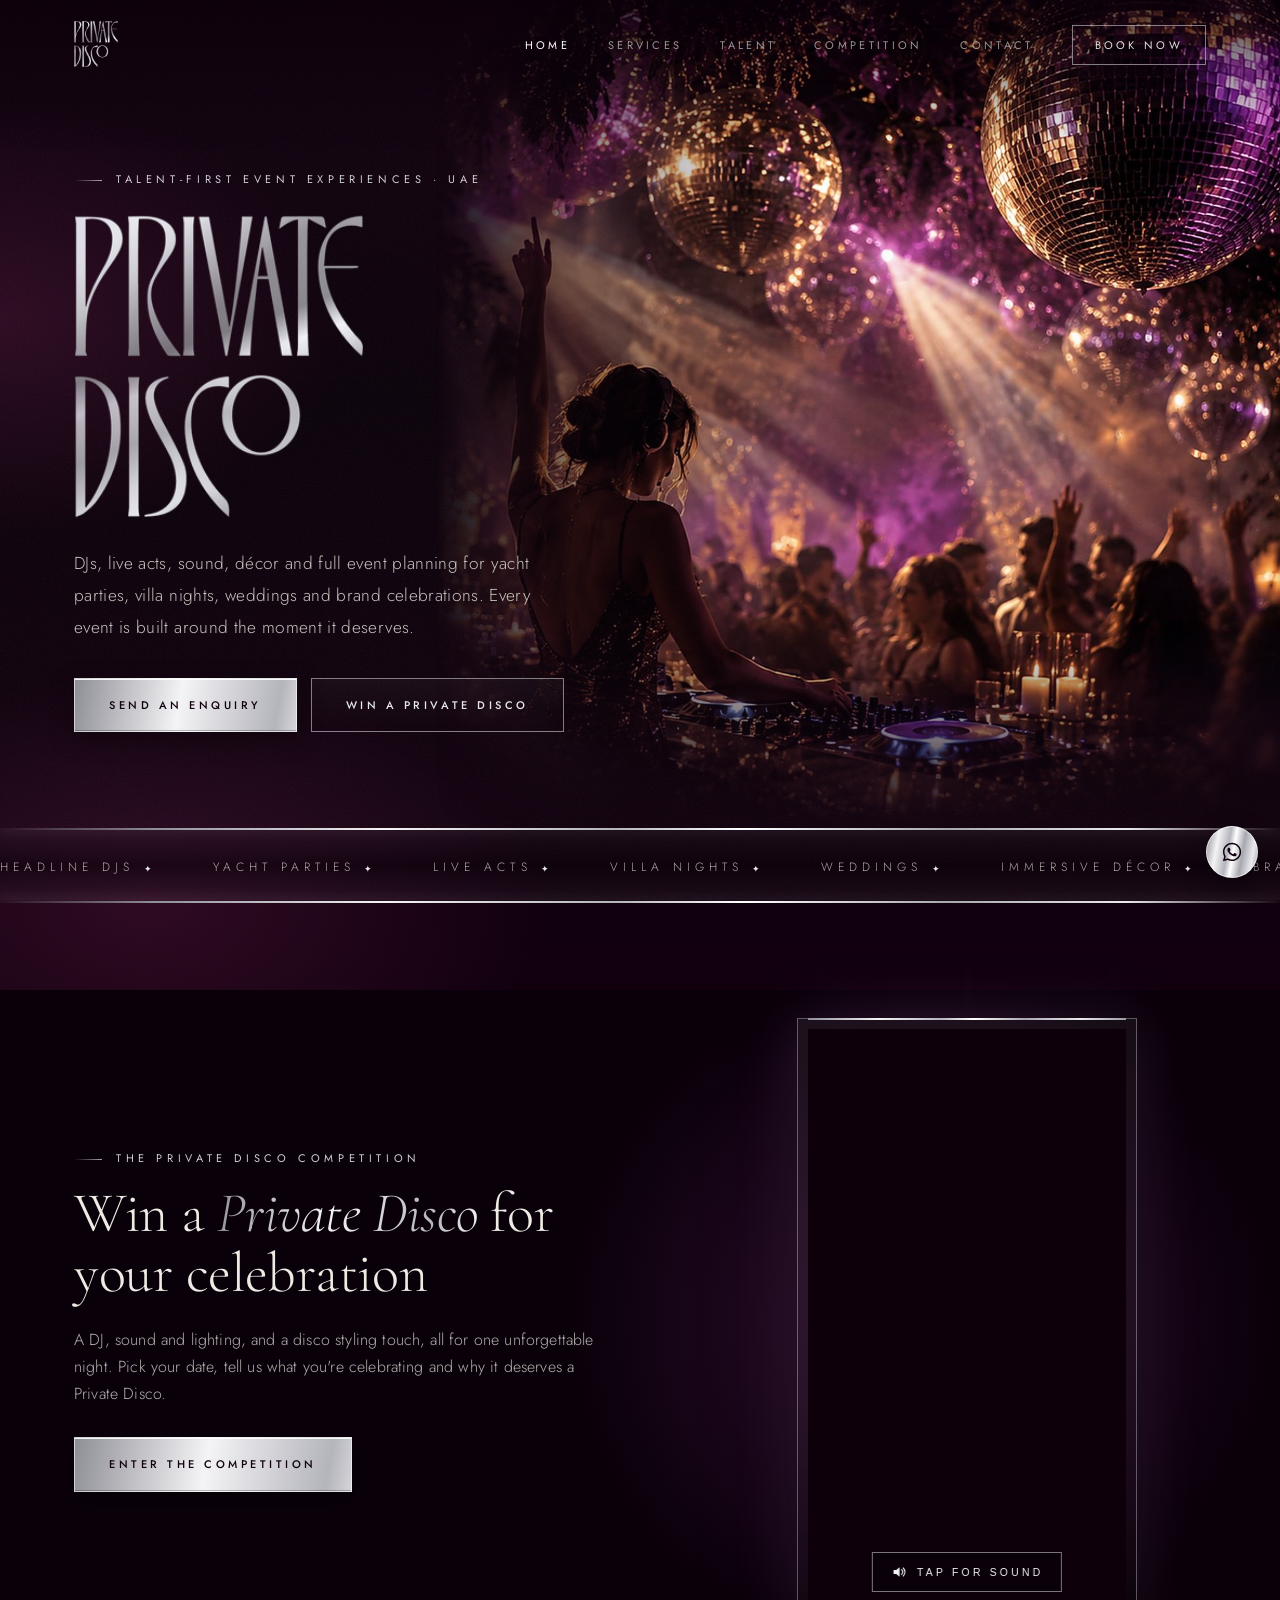
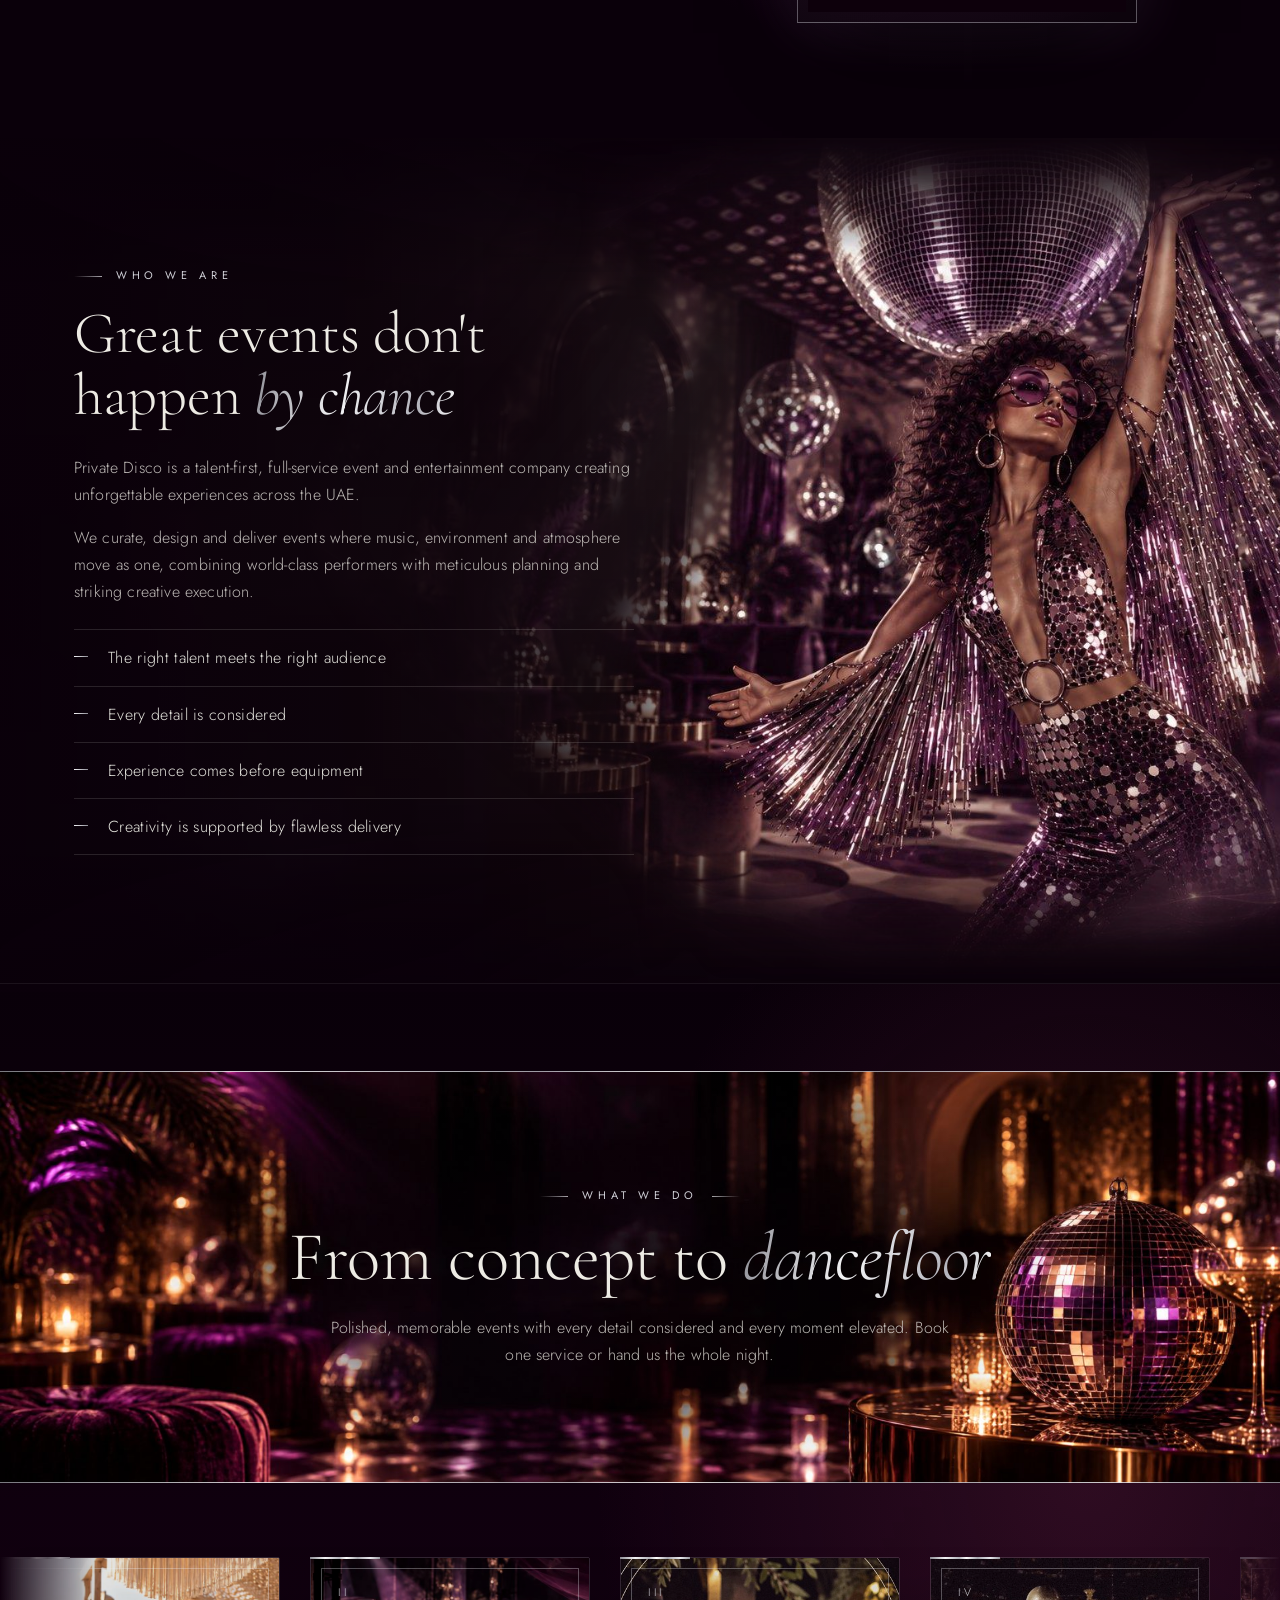
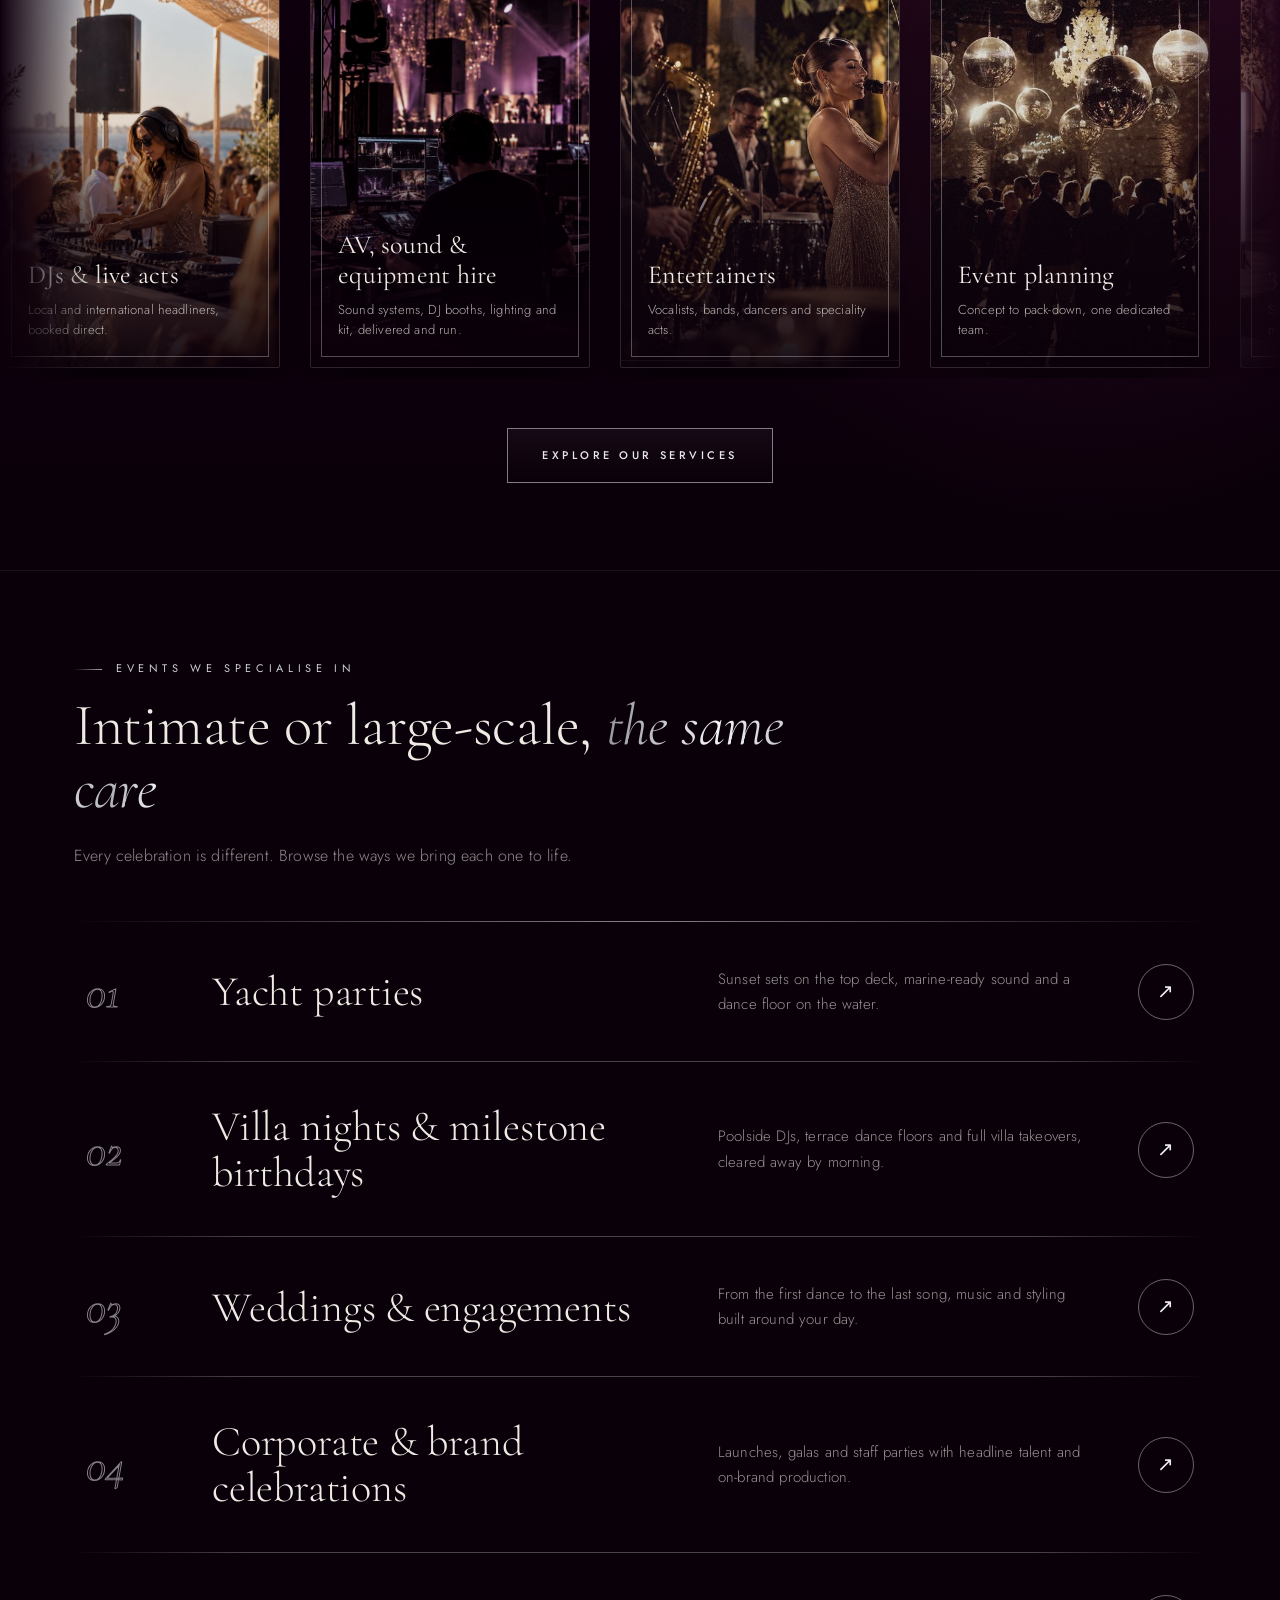
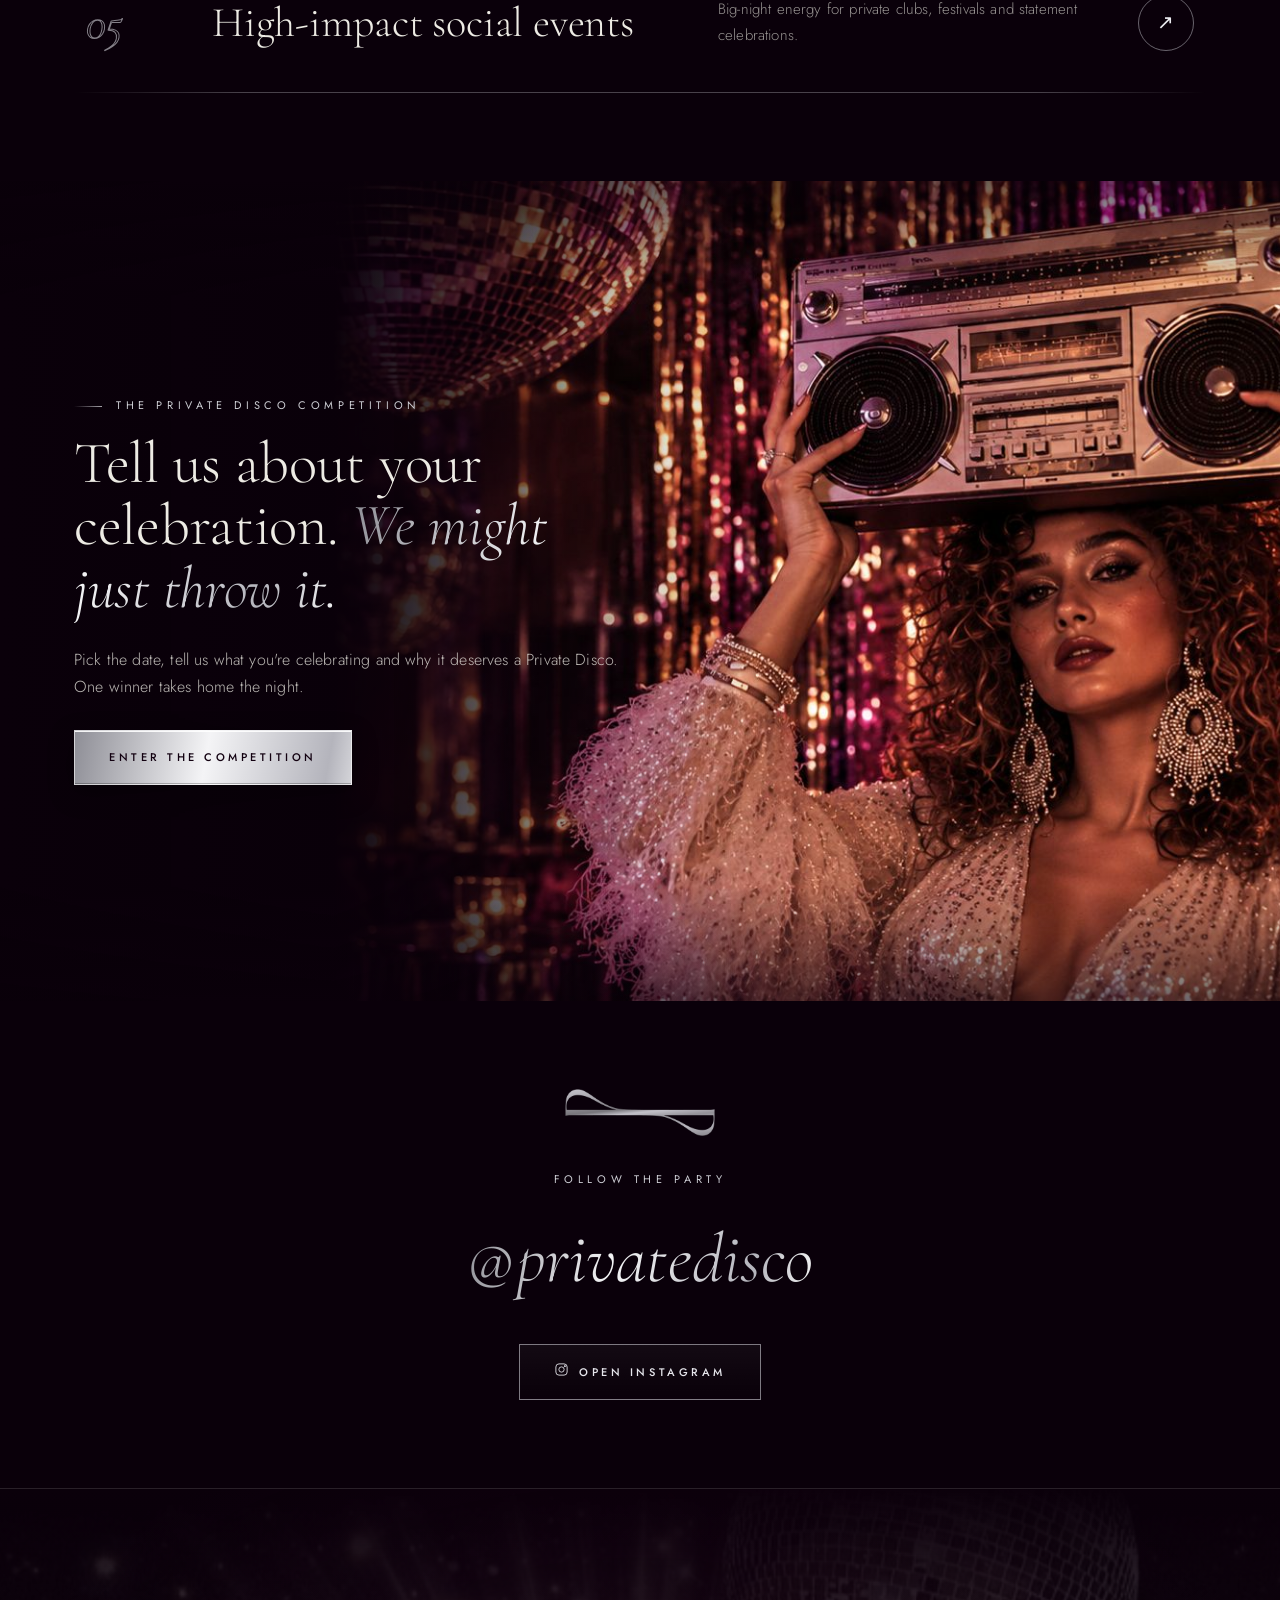
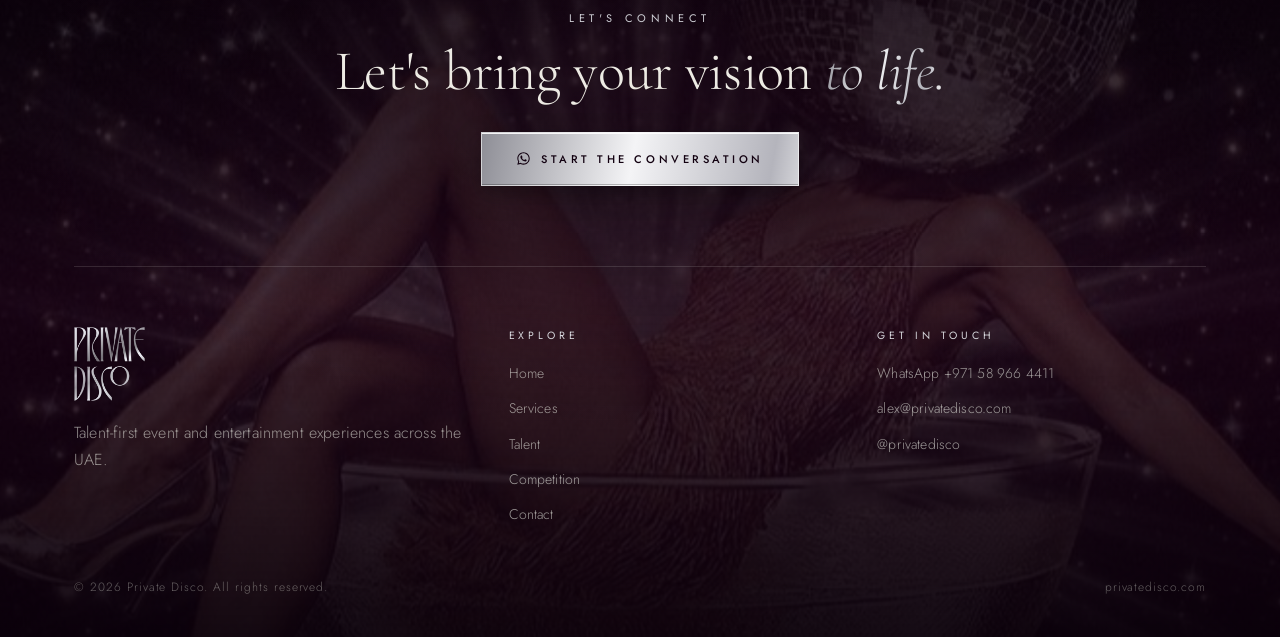
==== commit 1db6842f: "Add files via upload" ====
--- a/index.html
+++ b/index.html
@@ -28,7 +28,7 @@
 <link rel="preconnect" href="https://fonts.googleapis.com"><link rel="preconnect" href="https://fonts.gstatic.com" crossorigin>
 <link href="https://fonts.googleapis.com/css2?family=Cormorant+Garamond:ital,wght@0,300;0,400;0,500;1,300;1,400;1,500&family=Jost:wght@300;400;500&display=swap" rel="stylesheet">
 <link rel="preload" as="image" href="assets/photos/hero-dj.jpg">
-<link rel="stylesheet" href="css/style.css?v=20261021120500">
+<link rel="stylesheet" href="css/style.css?v=20261021121000">
 </head>
 <body data-page="home">
 <div id="site-header"></div>
@@ -42,7 +42,7 @@
       <h1 class="hero-h1"><img class="hero-logo" src="assets/logo.png?v=20261002095315" alt="Private Disco" width="558" height="584"><span class="sr-only">Private Disco: private DJs, live acts and event production in Dubai and the UAE</span></h1>
       <p class="lead">DJs, live acts, sound, décor and full event planning for yacht parties, villa nights, weddings and brand celebrations. Every event is built around the moment it deserves.</p>
       <div class="hero-actions">
-        <a class="btn btn-metal" data-wa="Hi Private Disco, I'd like to enquire about an event."><span data-icon="wa"></span>Enquire on WhatsApp</a>
+        <a class="btn btn-metal" href="contact.html#enquiry-tf">Send an enquiry</a>
         <a class="btn btn-ghost" href="competition.html">Win a Private Disco</a>
       </div>
     </div>
@@ -282,7 +282,7 @@
 </main>
 
 <div id="site-footer"></div>
-<script src="js/config.js?v=20261021120500"></script>
-<script src="js/main.js?v=20261021120500"></script>
+<script src="js/config.js?v=20261021121000"></script>
+<script src="js/main.js?v=20261021121000"></script>
 </body>
 </html>
